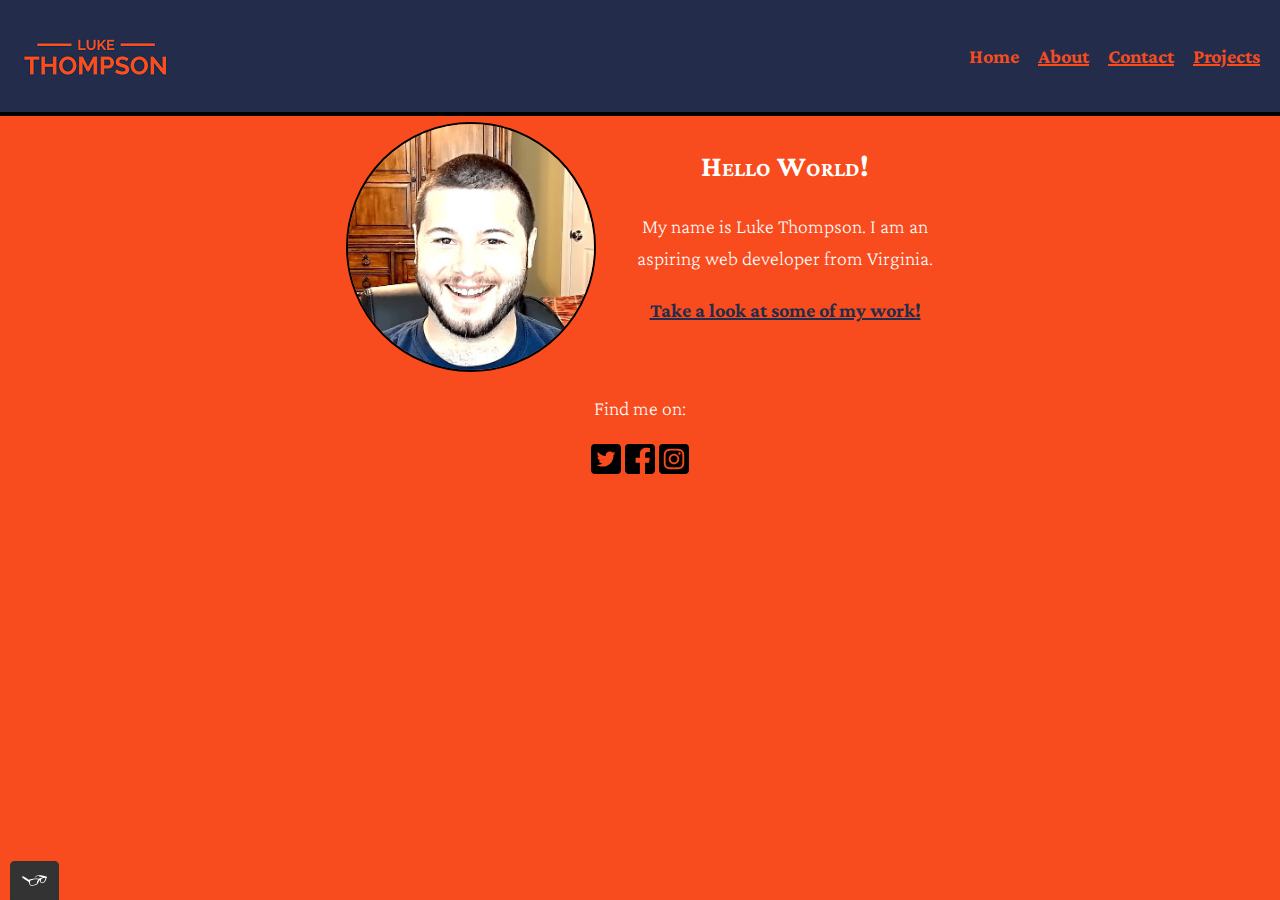
==== index.html @ c0be9ba8 "HTML Language Attribute" ====
<!DOCTYPE html>
<html lang="en">
<head>
  <meta charset="utf-8">
  <title>LHT Homepage</title>
  <link rel="shortcut icon" type="image/x-icon" href="[data-uri]">
  <link rel="stylesheet" type="text/css" href="css/normalize.css">
  <link rel="preconnect" href="https://fonts.googleapis.com">
  <link rel="preconnect" href="https://fonts.gstatic.com" crossorigin>
  <link href="https://fonts.googleapis.com/css2?family=Crimson+Pro:wght@200;700&display=swap" rel="stylesheet">
  <!-- Comment out next line to avoid using style.production.css -->
  <link rel="stylesheet" type="text/css" href="css/style.production.css">
  <!-- Remove Comment to use styles.css (non-prd)
  <link rel="stylesheet" type="text/css" href="css/styles.css">
-->
  <meta name="viewport" content="width=device-width, initial-scale=1">
</head>

<body>
  <!-- Test comment for Git testing -->
  <header class="page-header">
    <!-- Need improved and professional-looking logo. Work in progress currently. -->
    <img src="img/luke-thompson-logo.png" alt="Personal logo of Luke Thompson, a text logo that consists of my name" class= "page-header__item" id="header__logo">
    <nav class= "page-header__item">
      <ul role="menubar" class="navigation-list">
        <li role="presentation">
          <a href="index.html" role="menuitem" class="navigation-list__item navigation-list__item--active">Home</a>
        </li>
        <li role="presentation">
          <a href="about.html" role="menuitem" class="navigation-list__item">About</a>
        </li>
        <li role="presentation">
          <a href="contact.html" role="menuitem" class="navigation-list__item">Contact</a>
        </li>
        <li role="presentation">
          <a href="work.html" role="menuitem" class="navigation-list__item">Projects</a>
        </li>
      </ul>
    </nav>
  </header>
  <main class="profile">
    <!-- Placeholder image for my professional headshot -->
    <img src="img/luke-thompson-portrait.jpg" alt="Portrait of Luke Thompson" class="profile__portrait">
    <h1>Hello World!</h1>
    <p>My name is Luke Thompson. I am an aspiring <span>web</span> developer
      from Virginia.</p>
      <!-- Link to "My Work" page below once created. -->
      <a href="work.html">Take a look at some of my work!</a>
      <br>
      <!-- Comment removes non-essential content completed as practice
      <br><a href="#">Default Link</a>
      <br><button type="button">Default Button</button>
      <br><button class="button__secondary">Secondary Button</button>
    -->
  </main>
  <footer class="page-footer">
    <p>Find me on:</p>
    <div class="social-media">
      <span class=social-media__twitter>
        <!-- Twitter Logo SVG, should this be given an ARIA role? -->
        <a href="https://twitter.com/ThompsTwin" target=_blank class="twitter-logo"><img src="img/twitter-logo.svg" alt="Twitter's logo" class="twitter-logo"></a>
      </span>
      <span class=social-media__facebook>
        <!-- Facebook Logo SVG, should this be given an ARIA role? -->
        <a href="https://www.facebook.com/luke.thompson.395017/" target=_blank class="facebook-logo"><img src="img/facebook-logo.svg" alt="Facebook's logo" class="facebook-logo"></a>
      </span>
      <span class=social-media__instagram>
        <!-- Instagram Logo SVG, should this be given an ARIA role? -->
        <a href="https://www.instagram.com/thompsontwin1/" target=_blank class="instagram-logo"><img src="img/instagram-logo.svg" alt="Instagram's logo" class="instagram-logo"></a>
      </span>
    </div>
    <!--
    <span class="social-media-color">
      <img src="img/twitter-logo-color.svg" class="twitter-logo-color">
      <img src="img/twitter-logo-color.svg" class="twitter-logo-color">
      <img src="img/twitter-logo-color.svg" class="twitter-logo-color">
    </span>
    -->
  </footer>
  <script src="js/tota11y.min.js"></script>
</body>
</html>
---- css/style.production.css ----
/*
* Prefixed by https://autoprefixer.github.io
* PostCSS: v8.3.6,
* Autoprefixer: v10.3.1
* Browsers: last 4 version
*/

/*
Example comment.
Dark Grey: #2b2b2b
Purple: #357b70

UVA Orange: #F84C1E
UVA Blue: #232D4B
*/

* {
  -webkit-box-sizing: border-box;
          box-sizing: border-box;
}

body {
  font-family: 'Crimson Pro', sans-serif;
  font-weight: 200;

  /* Set font size to 16 px */
  font-size: 20px;

  /* Set height of lines to 1.6 */
  line-height: 1.6;
  background-color: #f84c1e;
  color: #fff;
}

.page-header {
  /*
  NOTE This code would make it stick with the user as they scroll.
  I like that idea, but it's not what the task wants right now.
  I also wouldn't know how to make the menubar look right this way.

  display: block;
  position: fixed;
  top: 0px;
  left: 0px;
  right: 0px;
  */
  display: -webkit-box;
  display: -ms-flexbox;
  display: flex;
  width: 100%;
  padding: 20px;
  -webkit-box-pack: justify;
      -ms-flex-pack: justify;
          justify-content: space-between;

  /* Aesthetic-only additions */
  background-color: #232d4b;
  border-bottom: 4px solid black;
}

/*
.page-header__item {
  flex: 0 1 200px;
}
*/

.page-header__item:last-child {
  /* flex-grow: 1; */
  text-align: right;
}

#header__logo {
  display: -webkit-box;
  display: -ms-flexbox;
  display: flex;
  -ms-flex-item-align: center;
      -ms-grid-row-align: center;
      align-self: center;
  max-width: 150px;
  width: 33%;
  height: auto;
}

.navigation_list {
  list-style-type: none;
}

.navigation-list li {
  display: inline-block;
  margin-left: 15px;
}

main {
  max-width: 600px;
  margin: 0 auto;
}

/* Currently redundant, but I want to play around with this seperately */
main.profile {
  max-width: 600px;
  margin: 0 auto;
  text-align: center;
}

main {
  text-align: center;
  padding: 6px;
}

form {
  text-align: left;
  padding: 6px;
}

.skills-table {
  display: inline-block;
  -webkit-box-pack: center;
      -ms-flex-pack: center;
          justify-content: center;
}

/* Attempting to get Responsive SVG with Animations,
may need to go for static SVG to be responsive */
.svg-container {
  display: inline-block;
  position: relative;
  width: 100%;
  max-width: 700px;
  max-height: 505px;
  padding-bottom: 72.15%;
  vertical-align: middle;
  overflow: hidden;
}

.svg-content {
  display: inline-block;
  position: absolute;
  top: 0;
  left: 0;
  background-color: white;
  border-top: 2px solid black;
  border-bottom: 2px solid black;
}

@-webkit-keyframes color-change {
  0% {
    fill: #edc655;
  }

  50% {
    fill: #fcffad;
  }

  100% {
    fill: #f76414;
  }
}

@keyframes color-change {
  0% {
    fill: #edc655;
  }

  50% {
    fill: #fcffad;
  }

  100% {
    fill: #f76414;
  }
}

.sun {
  -webkit-animation: 4s color-change infinite alternate linear;
          animation: 4s color-change infinite alternate linear;
}

@-webkit-keyframes cloud-move {
  from {
    -webkit-transform: translate(0, 50px);
            transform: translate(0, 50px);
  }

  to {
    -webkit-transform: translate(200px, 50px);
            transform: translate(200px, 50px);
  }
}

@keyframes cloud-move {
  from {
    -webkit-transform: translate(0, 50px);
            transform: translate(0, 50px);
  }

  to {
    -webkit-transform: translate(200px, 50px);
            transform: translate(200px, 50px);
  }
}

.cloud-front {
  -webkit-animation: 30s cloud-move infinite alternate linear;
          animation: 30s cloud-move infinite alternate linear;
}

@-webkit-keyframes cloud-move-reverse {
  from {
    -webkit-transform: translate(446px, 48px);
            transform: translate(446px, 48px);
  }

  to {
    -webkit-transform: translate(100px, 48px);
            transform: translate(100px, 48px);
  }
}

@keyframes cloud-move-reverse {
  from {
    -webkit-transform: translate(446px, 48px);
            transform: translate(446px, 48px);
  }

  to {
    -webkit-transform: translate(100px, 48px);
            transform: translate(100px, 48px);
  }
}

.cloud-back {
  -webkit-animation: 34s cloud-move-reverse infinite alternate linear;
          animation: 34s cloud-move-reverse infinite alternate linear;
}

img.profile__portrait {
  float: left;
  width: 250px;
  height: auto;
  margin-right: 40px;
  border-radius: 50%;
  border: 2px solid black;
}

footer.page-footer {
  clear: both;
  display: -webkit-box;
  display: -ms-flexbox;
  display: flex;
  -webkit-box-orient: vertical;
  -webkit-box-direction: normal;
      -ms-flex-direction: column;
          flex-direction: column;
  text-align: center;
}

h1 {
  font-size: 30px;
  font-weight: 700;
  font-variant: small-caps;
  text-align: center;
}

/*
Link handlings below
NOTE that to function the order MUST be:
visited
hover
active
*/
a {
  font-weight: 700;
  color: #232d4b;
}

a:visited {
  /* Applies to links that have been previously visited */
  color: #232d4b;
}

a:hover,
a:focus {
  /*
  Prevents underlining when hovering on a link.
  Focus applies to when a link is selected via the keyboard instead of mouse.
  */
  text-decoration: none;
}

a:active {
  /* Applies to links being currently activated */
  color: #489c79;
}

a.navigation-list__item--active {
  text-decoration: none;
  color: #f84c1e;
}

/*
For some reason an a is required before this class in order to make this
function on the site. I don't understand why the a is necessary if class
statments are more specific and this is after my link formatting.

Answer: The 'a:visisted' section above was being considered as more specific.
*/
a.navigation-list__item {
  color: #f84c1e;
}

a.navigation-list__item:active {
  /* Applies to links being currently activated */
  color: #489c79;
}

.paragraph__link {
  font-weight: 700;
}

/* Table stylings handled here */
table,
th,
td {
  border: 1px solid white;
  border-collapse: collapse;
}

th {
  text-align: center;
}

th,
td {
  padding: 5px;
}

/* Button handlings below */
button {
  /* overwrites browser defaults and resets the border */
  border: none;
  display: inline-block;

  /* takes the font from the outer container */
  font-family: inherit;

  /*
  styles the background color, font color, and text decoration (underline, etc.)
  of the button
  */
  background-color: #357b70;
  color: white;
  text-decoration: none;

  /* adds spacing to the button (this will be discussed more in-depth later) */
  padding: 10px;
  border-radius: 3px;

  /*
  gives the button a bottom border with a width of 2px, a type of solid,
  and a color in RGBA format
  */
  border-bottom: 2px solid rgba(0, 0, 0, 0.3);

  /* Transitions should alwaus be applied to the base state of an element.
  Variants will look to the base state and find the transition */
  -webkit-transition: 0.9s opacity;
  -o-transition: 0.9s opacity;
  transition: 0.9s opacity;
}
.button {
  /* overwrites browser defaults and resets the border */
  border: none;
  display: inline-block;

  /* takes the font from the outer container */
  font-family: inherit;

  /*
  styles the background color, font color, and text decoration (underline, etc.)
  of the button
  */
  background-color: #357b70;
  color: white;
  text-decoration: none;

  /* adds spacing to the button (this will be discussed more in-depth later) */
  padding: 10px;
  border-radius: 3px;

  /*
  gives the button a bottom border with a width of 2px, a type of solid,
  and a color in RGBA format
  */
  border-bottom: 2px solid rgba(0, 0, 0, 0.3);

  /* Transitions should alwaus be applied to the base state of an element.
  Variants will look to the base state and find the transition */
  -webkit-transition: 0.9s opacity;
  -o-transition: 0.9s opacity;
  transition: 0.9s opacity;
}

.form-required {
  font-weight: 700;
  text-align: left;
}

#contact-email,
#contact-tel,
#contact-message {
  display: inline-block;
}

#submit {
  display: inline-block;
  -ms-flex-line-pack: center;
      align-content: center;
  -webkit-transition: 0.9s opacity;
  -o-transition: 0.9s opacity;
  transition: 0.9s opacity;
}

#submit:hover,
#submit:focus {
  cursor: pointer;
  opacity: 0.8;
}

/*
button:hover,
button:focus,
.button:hover,
.button:focus {
  Change mouse to a hand on hover
  cursor: pointer;

  reduce opacity of button to 80% on hover
  opacity: 0.8;
}

button.button__secondary {
  background-color: var(--button-secondary-background-color);
  color: var(--button-secondary-background-text-color);
} */

/* start grid fallback */
.grid__item {
  display: inline-block;
  width: 33%;
  background-color: #232d4b;
  border: 2px solid black;
}

/* end grid fallback */

@supports (display:grid) {
  .grid {
    display: -ms-grid;
    display: grid;
    -ms-grid-columns: 1fr 20px 1fr 20px 1fr;
    grid-template-columns: 1fr 1fr 1fr;

    /*
    The following line is not necessary as the number of rows will grow
    automatically as content is added.

    grid-template-rows: 300px 300px;
    */
    grid-gap: 20px;
    margin: 20px;
  }

  .grid__item {
    width: auto;
    min-height: auto;
    margin: 20px;
    text-align: center;
    color: #fff;
    border: 2px solid black;
    padding: 10px;
  }

  a.grid__item-link {
    color: #f84c1e;
  }
}

/*
Make links to social media light up on hover

Hoping to eventually make it so that the black and white SVGs I have now are
replaced with full color versions upon hover.

Cool way to try making the link fancier!
background: url("https://abs.twimg.com/favicons/twitter.ico");
*/

img.twitter-logo:hover,
img.twitter-logo:focus {
  /* position: relative; */
  opacity: 0.8;
}

/*
span.social-media-color {
  display: inline;
  position: relative;
  top: -39px;
}
 */
img.facebook-logo:hover,
img.facebook-logo:focus {
  opacity: 0.8;
}

img.instagram-logo:hover,
img.instagram-logo:focus {
  opacity: 0.8;
}

/*
Reformatting code for devices with widths less than 750px or less than 500px.
Smaller header font, grid turned single column (750px at two columns).
Grid space between objects also lowered.
*/
@media all and (max-width: 500px) {
  .grid {
    -ms-grid-columns: 1fr;
    grid-template-columns: 1fr;
  }

  ul {
    display: -webkit-box;
    display: -ms-flexbox;
    display: flex;
    -webkit-box-orient: vertical;
    -webkit-box-direction: normal;
        -ms-flex-flow: column nowrap;
            flex-flow: column nowrap;
    -webkit-box-flex: 1;
        -ms-flex: 1 1 200px;
            flex: 1 1 200px;
    -webkit-box-pack: safe right;
        -ms-flex-pack: safe right;
            justify-content: safe right;
  }

  img.profile__portrait {
    float: none;
    margin: 5px;
  }
}

@media all and (min-width: 500px) and (max-width: 750px) {
  .grid {
    -ms-grid-columns: 1fr 20px 1fr;
    grid-template-columns: 1fr 1fr;
  }

  ul {
    display: -webkit-box;
    display: -ms-flexbox;
    display: flex;
    -webkit-box-orient: vertical;
    -webkit-box-direction: normal;
        -ms-flex-flow: column nowrap;
            flex-flow: column nowrap;
    -webkit-box-flex: 1;
        -ms-flex: 1 1 200px;
            flex: 1 1 200px;
    -webkit-box-pack: safe right;
        -ms-flex-pack: safe right;
            justify-content: safe right;
  }

  img.profile__portrait {
    float: none;
    margin: 5px;
  }
}

@media all and (max-width: 750px) {
  .grid {
    grid-gap: 10px;
  }

  .grid__item:last-child {
    grid-column: auto / auto;
    grid-row: auto / auto;
  }

  h1 {
    font-size: 22px;
  }

  body {
    font-size: 16px;
  }
}
---- css/styles.css ----
/*
Example comment.
Dark Grey: #2b2b2b
Purple: #357b70

UVA Orange: #F84C1E
UVA Blue: #232D4B
*/

:root {
  --primary-color: #f84c1e;
  --secondary-color: #232d4b;
  --white: #fff;
  --font-normal: 200;
  --font-bold: 700;
  --main-width: 600px;
  --link-active: #489c79;
  --sun-color-one: #edc655;
  --sun-color-two: #fcffad;
  --sun-color-three: #f76414;
  --button-primary-background-color: #357b70;
  --button-secondary-background-color: #e0b354;
  --button-secondary-text-color: #2b2b2b;
}

* {
  box-sizing: border-box;
}

body {
  font-family: 'Crimson Pro', sans-serif;
  font-weight: var(--font-normal);

  /* Set font size to 16 px */
  font-size: 20px;

  /* Set height of lines to 1.6 */
  line-height: 1.6;
  background-color: var(--primary-color);
  color: var(--white);
}

.page-header {
  /*
  NOTE This code would make it stick with the user as they scroll.
  I like that idea, but it's not what the task wants right now.
  I also wouldn't know how to make the menubar look right this way.

  display: block;
  position: fixed;
  top: 0px;
  left: 0px;
  right: 0px;
  */
  display: flex;
  width: 100%;
  padding: 20px;
  justify-content: space-between;

  /* Aesthetic-only additions */
  background-color: var(--secondary-color);
  border-bottom: 4px solid black;
}

/*
.page-header__item {
  flex: 0 1 200px;
}
*/

.page-header__item:last-child {
  /* flex-grow: 1; */
  text-align: right;
}

#header__logo {
  display: flex;
  align-self: center;
  max-width: 150px;
  width: 33%;
  height: auto;
}

.navigation_list {
  list-style-type: none;
}

.navigation-list li {
  display: inline-block;
  margin-left: 15px;
}

main {
  max-width: var(--main-width);
  margin: 0 auto;
}

/* Currently redundant, but I want to play around with this seperately */
main.profile {
  max-width: var(--main-width);
  margin: 0 auto;
  text-align: center;
}

main {
  text-align: center;
  padding: 6px;
}

form {
  text-align: left;
  padding: 6px;
}

.skills-table {
  display: inline-block;
  justify-content: center;
}

/* Attempting to get Responsive SVG with Animations,
may need to go for static SVG to be responsive */
.svg-container {
  display: inline-block;
  position: relative;
  width: 100%;
  max-width: 700px;
  max-height: 505px;
  padding-bottom: 72.15%;
  vertical-align: middle;
  overflow: hidden;
}

.svg-content {
  display: inline-block;
  position: absolute;
  top: 0;
  left: 0;
  background-color: white;
  border-top: 2px solid black;
  border-bottom: 2px solid black;
}

@keyframes color-change {
  0% {
    fill: var(--sun-color-one);
  }

  50% {
    fill: var(--sun-color-two);
  }

  100% {
    fill: var(--sun-color-three);
  }
}

.sun {
  animation: 4s color-change infinite alternate linear;
}

@keyframes cloud-move {
  from {
    transform: translate(0, 50px);
  }

  to {
    transform: translate(200px, 50px);
  }
}

.cloud-front {
  animation: 30s cloud-move infinite alternate linear;
}

@keyframes cloud-move-reverse {
  from {
    transform: translate(446px, 48px);
  }

  to {
    transform: translate(100px, 48px);
  }
}

.cloud-back {
  animation: 34s cloud-move-reverse infinite alternate linear;
}

img.profile__portrait {
  float: left;
  width: 250px;
  height: auto;
  margin-right: 40px;
  border-radius: 50%;
  border: 2px solid black;
}

footer.page-footer {
  clear: both;
  display: flex;
  flex-direction: column;
  text-align: center;
}

h1 {
  font-size: 30px;
  font-weight: var(--font-bold);
  font-variant: small-caps;
  text-align: center;
}

/*
Link handlings below
NOTE that to function the order MUST be:
visited
hover
active
*/
a {
  font-weight: var(--font-bold);
  color: var(--secondary-color);
}

a:visited {
  /* Applies to links that have been previously visited */
  color: var(--secondary-color);
}

a:hover,
a:focus {
  /*
  Prevents underlining when hovering on a link.
  Focus applies to when a link is selected via the keyboard instead of mouse.
  */
  text-decoration: none;
}

a:active {
  /* Applies to links being currently activated */
  color: var(--link-active);
}

a.navigation-list__item--active {
  text-decoration: none;
  color: var(--primary-color);
}

/*
For some reason an a is required before this class in order to make this
function on the site. I don't understand why the a is necessary if class
statments are more specific and this is after my link formatting.

Answer: The 'a:visisted' section above was being considered as more specific.
*/
a.navigation-list__item {
  color: var(--primary-color);
}

a.navigation-list__item:active {
  /* Applies to links being currently activated */
  color: var(--link-active);
}

.paragraph__link {
  font-weight: var(--font-bold);
}

/* Table stylings handled here */
table,
th,
td {
  border: 1px solid white;
  border-collapse: collapse;
}

th {
  text-align: center;
}

th,
td {
  padding: 5px;
}

/* Button handlings below */
button,
.button {
  /* overwrites browser defaults and resets the border */
  border: none;
  display: inline-block;

  /* takes the font from the outer container */
  font-family: inherit;

  /*
  styles the background color, font color, and text decoration (underline, etc.)
  of the button
  */
  background-color: var(--button-primary-background-color);
  color: white;
  text-decoration: none;

  /* adds spacing to the button (this will be discussed more in-depth later) */
  padding: 10px;
  border-radius: 3px;

  /*
  gives the button a bottom border with a width of 2px, a type of solid,
  and a color in RGBA format
  */
  border-bottom: 2px solid rgba(0, 0, 0, 0.3);

  /* Transitions should alwaus be applied to the base state of an element.
  Variants will look to the base state and find the transition */
  transition: 0.9s opacity;
}

.form-required {
  font-weight: var(--font-bold);
  text-align: left;
}

#contact-email,
#contact-tel,
#contact-message {
  display: inline-block;
}

#submit {
  display: inline-block;
  align-content: center;
  transition: 0.9s opacity;
}

#submit:hover,
#submit:focus {
  cursor: pointer;
  opacity: 0.8;
}

/*
button:hover,
button:focus,
.button:hover,
.button:focus {
  Change mouse to a hand on hover
  cursor: pointer;

  reduce opacity of button to 80% on hover
  opacity: 0.8;
}

button.button__secondary {
  background-color: var(--button-secondary-background-color);
  color: var(--button-secondary-background-text-color);
} */

/* start grid fallback */
.grid__item {
  display: inline-block;
  width: 33%;
  background-color: #232d4b;
  border: 2px solid black;
}

/* end grid fallback */

@supports (display:grid) {
  .grid {
    display: grid;
    grid-template-columns: 1fr 1fr 1fr;

    /*
    The following line is not necessary as the number of rows will grow
    automatically as content is added.

    grid-template-rows: 300px 300px;
    */
    grid-gap: 20px;
    margin: 20px;
  }

  .grid__item {
    width: auto;
    min-height: auto;
    margin: 20px;
    text-align: center;
    color: var(--white);
    border: 2px solid black;
    padding: 10px;
  }

  a.grid__item-link {
    color: var(--primary-color);
  }
}

/*
Make links to social media light up on hover

Hoping to eventually make it so that the black and white SVGs I have now are
replaced with full color versions upon hover.

Cool way to try making the link fancier!
background: url("https://abs.twimg.com/favicons/twitter.ico");
*/

img.twitter-logo:hover,
img.twitter-logo:focus {
  /* position: relative; */
  opacity: 0.8;
}

/*
span.social-media-color {
  display: inline;
  position: relative;
  top: -39px;
}
 */
img.facebook-logo:hover,
img.facebook-logo:focus {
  opacity: 0.8;
}

img.instagram-logo:hover,
img.instagram-logo:focus {
  opacity: 0.8;
}

/*
Reformatting code for devices with widths less than 750px or less than 500px.
Smaller header font, grid turned single column (750px at two columns).
Grid space between objects also lowered.
*/
@media all and (max-width: 500px) {
  .grid {
    grid-template-columns: 1fr;
  }

  ul {
    display: flex;
    flex-flow: column nowrap;
    flex: 1 1 200px;
    justify-content: safe right;
  }

  img.profile__portrait {
    float: none;
    margin: 5px;
  }
}

@media all and (min-width: 500px) and (max-width: 750px) {
  .grid {
    grid-template-columns: 1fr 1fr;
  }

  ul {
    display: flex;
    flex-flow: column nowrap;
    flex: 1 1 200px;
    justify-content: safe right;
  }

  img.profile__portrait {
    float: none;
    margin: 5px;
  }
}

@media all and (max-width: 750px) {
  .grid {
    grid-gap: 10px;
  }

  .grid__item:last-child {
    grid-column: auto / auto;
    grid-row: auto / auto;
  }

  h1 {
    font-size: 22px;
  }

  body {
    font-size: 16px;
  }
}
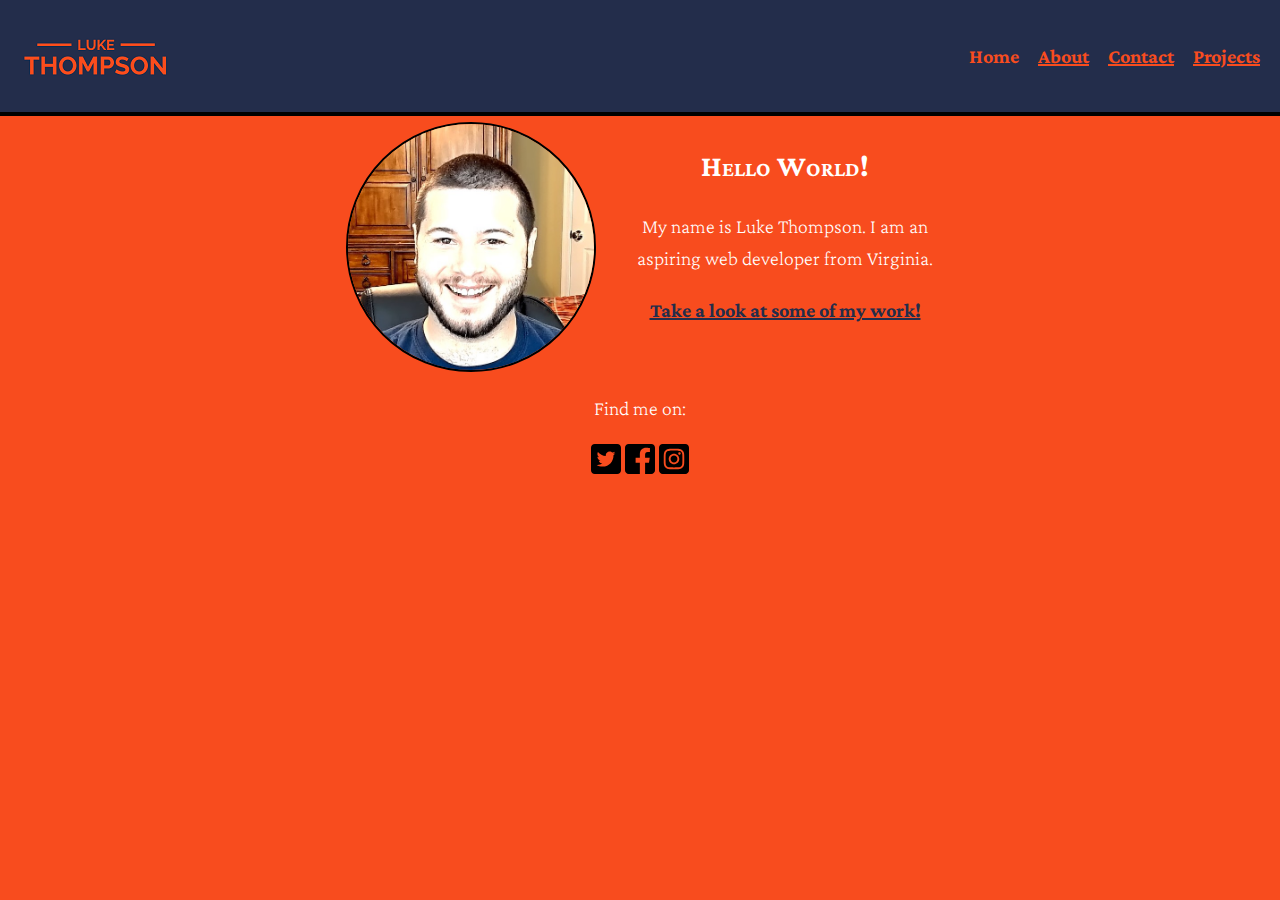
==== commit 5838785e: "Removed Tota11y ARIA Checker" ====
--- a/index.html
+++ b/index.html
@@ -77,6 +77,8 @@
     </span>
     -->
   </footer>
+  <!--
   <script src="js/tota11y.min.js"></script>
+  -->
 </body>
 </html>
--- a/css/style.production.css
+++ b/css/style.production.css
@@ -121,6 +121,16 @@
 
 /* Attempting to get Responsive SVG with Animations,
 may need to go for static SVG to be responsive */
+
+.svg-container {
+  display: block;
+  max-width: 700px;
+  margin: auto;
+  background-color: white;
+  border: 2px solid black;
+}
+
+/*
 .svg-container {
   display: inline-block;
   position: relative;
@@ -141,7 +151,7 @@
   border-top: 2px solid black;
   border-bottom: 2px solid black;
 }
-
+*/
 @-webkit-keyframes color-change {
   0% {
     fill: #edc655;
@@ -155,7 +165,6 @@
     fill: #f76414;
   }
 }
-
 @keyframes color-change {
   0% {
     fill: #edc655;
--- a/css/styles.css
+++ b/css/styles.css
@@ -119,6 +119,16 @@
 
 /* Attempting to get Responsive SVG with Animations,
 may need to go for static SVG to be responsive */
+
+.svg-container {
+  display: block;
+  max-width: 700px;
+  margin: auto;
+  background-color: white;
+  border: 2px solid black;
+}
+
+/*
 .svg-container {
   display: inline-block;
   position: relative;
@@ -139,7 +149,7 @@
   border-top: 2px solid black;
   border-bottom: 2px solid black;
 }
-
+*/
 @keyframes color-change {
   0% {
     fill: var(--sun-color-one);
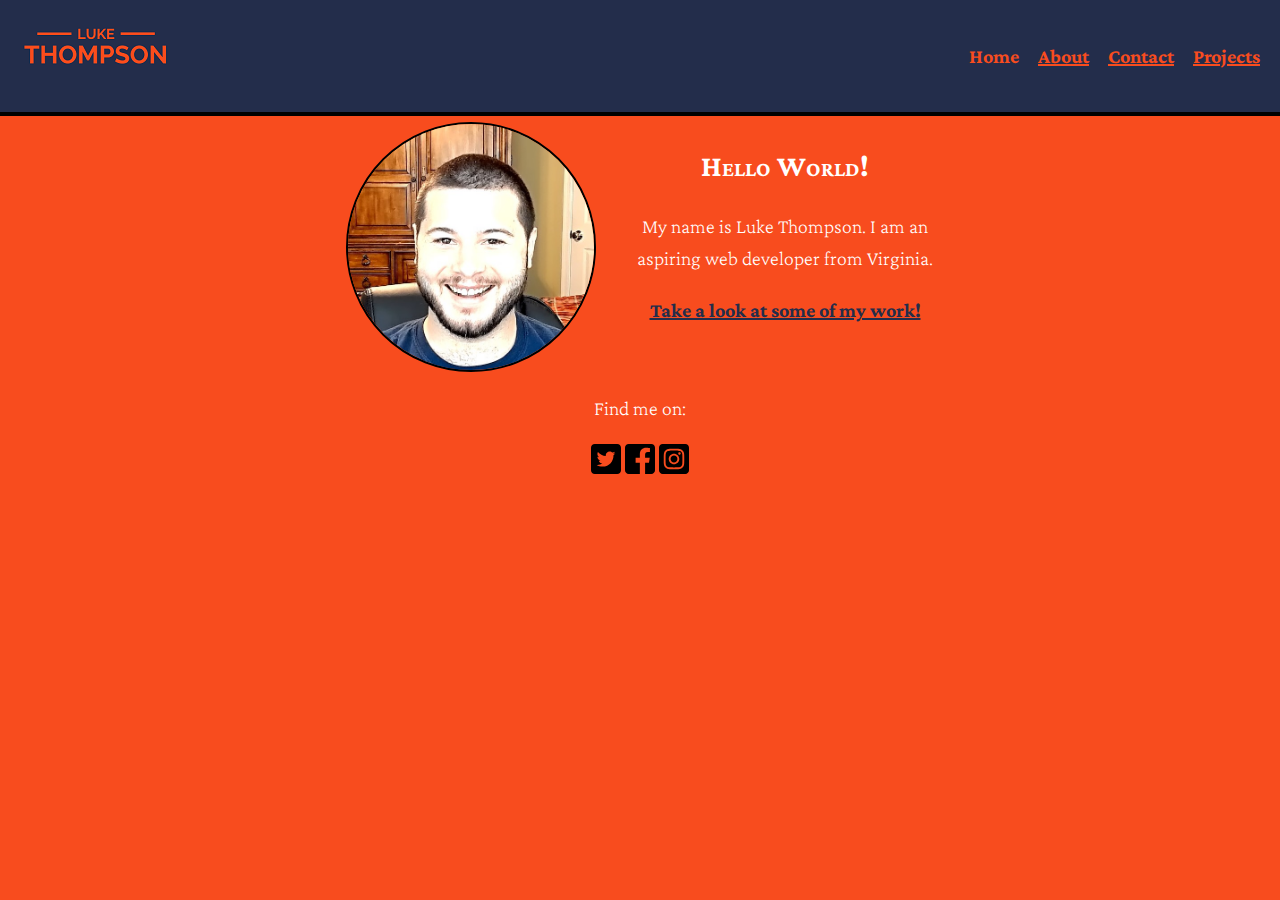
==== commit 88b985e4: "Logo to Homepage Link" ====
--- a/index.html
+++ b/index.html
@@ -20,7 +20,7 @@
   <!-- Test comment for Git testing -->
   <header class="page-header">
     <!-- Need improved and professional-looking logo. Work in progress currently. -->
-    <img src="img/luke-thompson-logo.png" alt="Personal logo of Luke Thompson, a text logo that consists of my name" class= "page-header__item" id="header__logo">
+    <a href="index.html"><img src="img/luke-thompson-logo.png" alt="Personal logo of Luke Thompson, a text logo that consists of my name" class= "page-header__item" id="header__logo"></a>
     <nav class= "page-header__item">
       <ul role="menubar" class="navigation-list">
         <li role="presentation">
--- a/css/style.production.css
+++ b/css/style.production.css
@@ -77,7 +77,6 @@
       -ms-grid-row-align: center;
       align-self: center;
   max-width: 150px;
-  width: 33%;
   height: auto;
 }
 
@@ -533,6 +532,10 @@
 Grid space between objects also lowered.
 */
 @media all and (max-width: 500px) {
+  #header__logo {
+    max-width: 33%;
+  }
+
   .grid {
     -ms-grid-columns: 1fr;
     grid-template-columns: 1fr;
@@ -561,6 +564,10 @@
 }
 
 @media all and (min-width: 500px) and (max-width: 750px) {
+  #header__logo {
+    max-width: 33%;
+  }
+
   .grid {
     -ms-grid-columns: 1fr 20px 1fr;
     grid-template-columns: 1fr 1fr;
@@ -589,6 +596,10 @@
 }
 
 @media all and (max-width: 750px) {
+  #header__logo {
+    max-width: 33%;
+  }
+
   .grid {
     grid-gap: 10px;
   }
--- a/css/styles.css
+++ b/css/styles.css
@@ -77,7 +77,6 @@
   display: flex;
   align-self: center;
   max-width: 150px;
-  width: 33%;
   height: auto;
 }
 
@@ -444,6 +443,10 @@
 Grid space between objects also lowered.
 */
 @media all and (max-width: 500px) {
+  #header__logo {
+    max-width: 33%;
+  }
+
   .grid {
     grid-template-columns: 1fr;
   }
@@ -462,6 +465,10 @@
 }
 
 @media all and (min-width: 500px) and (max-width: 750px) {
+  #header__logo {
+    max-width: 33%;
+  }
+
   .grid {
     grid-template-columns: 1fr 1fr;
   }
@@ -480,6 +487,10 @@
 }
 
 @media all and (max-width: 750px) {
+  #header__logo {
+    max-width: 33%;
+  }
+
   .grid {
     grid-gap: 10px;
   }
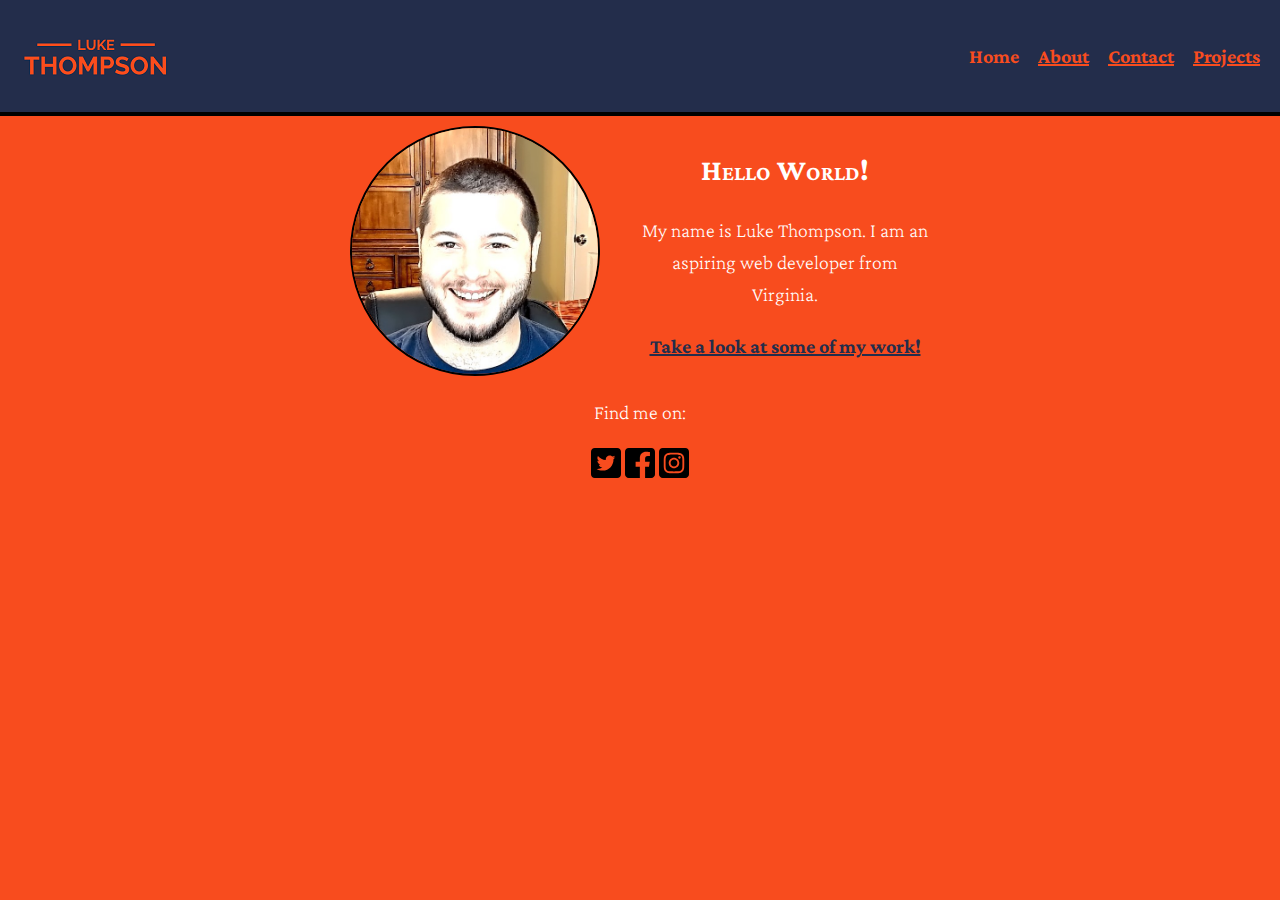
==== commit b9688e50: "Revert "Logo to Homepage Link"" ====
--- a/index.html
+++ b/index.html
@@ -20,7 +20,7 @@
   <!-- Test comment for Git testing -->
   <header class="page-header">
     <!-- Need improved and professional-looking logo. Work in progress currently. -->
-    <a href="index.html"><img src="img/luke-thompson-logo.png" alt="Personal logo of Luke Thompson, a text logo that consists of my name" class= "page-header__item" id="header__logo"></a>
+    <img src="img/luke-thompson-logo.png" alt="Personal logo of Luke Thompson, a text logo that consists of my name" class= "page-header__item" id="header__logo">
     <nav class= "page-header__item">
       <ul role="menubar" class="navigation-list">
         <li role="presentation">
--- a/css/style.production.css
+++ b/css/style.production.css
@@ -77,6 +77,7 @@
       -ms-grid-row-align: center;
       align-self: center;
   max-width: 150px;
+  width: 33%;
   height: auto;
 }
 
@@ -103,7 +104,7 @@
 
 main {
   text-align: center;
-  padding: 6px;
+  padding: 10px;
 }
 
 form {
@@ -532,10 +533,6 @@
 Grid space between objects also lowered.
 */
 @media all and (max-width: 500px) {
-  #header__logo {
-    max-width: 33%;
-  }
-
   .grid {
     -ms-grid-columns: 1fr;
     grid-template-columns: 1fr;
@@ -564,10 +561,6 @@
 }
 
 @media all and (min-width: 500px) and (max-width: 750px) {
-  #header__logo {
-    max-width: 33%;
-  }
-
   .grid {
     -ms-grid-columns: 1fr 20px 1fr;
     grid-template-columns: 1fr 1fr;
@@ -596,10 +589,6 @@
 }
 
 @media all and (max-width: 750px) {
-  #header__logo {
-    max-width: 33%;
-  }
-
   .grid {
     grid-gap: 10px;
   }
--- a/css/styles.css
+++ b/css/styles.css
@@ -77,6 +77,7 @@
   display: flex;
   align-self: center;
   max-width: 150px;
+  width: 33%;
   height: auto;
 }
 
@@ -103,7 +104,7 @@
 
 main {
   text-align: center;
-  padding: 6px;
+  padding: 10px;
 }
 
 form {
@@ -443,10 +444,6 @@
 Grid space between objects also lowered.
 */
 @media all and (max-width: 500px) {
-  #header__logo {
-    max-width: 33%;
-  }
-
   .grid {
     grid-template-columns: 1fr;
   }
@@ -465,10 +462,6 @@
 }
 
 @media all and (min-width: 500px) and (max-width: 750px) {
-  #header__logo {
-    max-width: 33%;
-  }
-
   .grid {
     grid-template-columns: 1fr 1fr;
   }
@@ -487,10 +480,6 @@
 }
 
 @media all and (max-width: 750px) {
-  #header__logo {
-    max-width: 33%;
-  }
-
   .grid {
     grid-gap: 10px;
   }
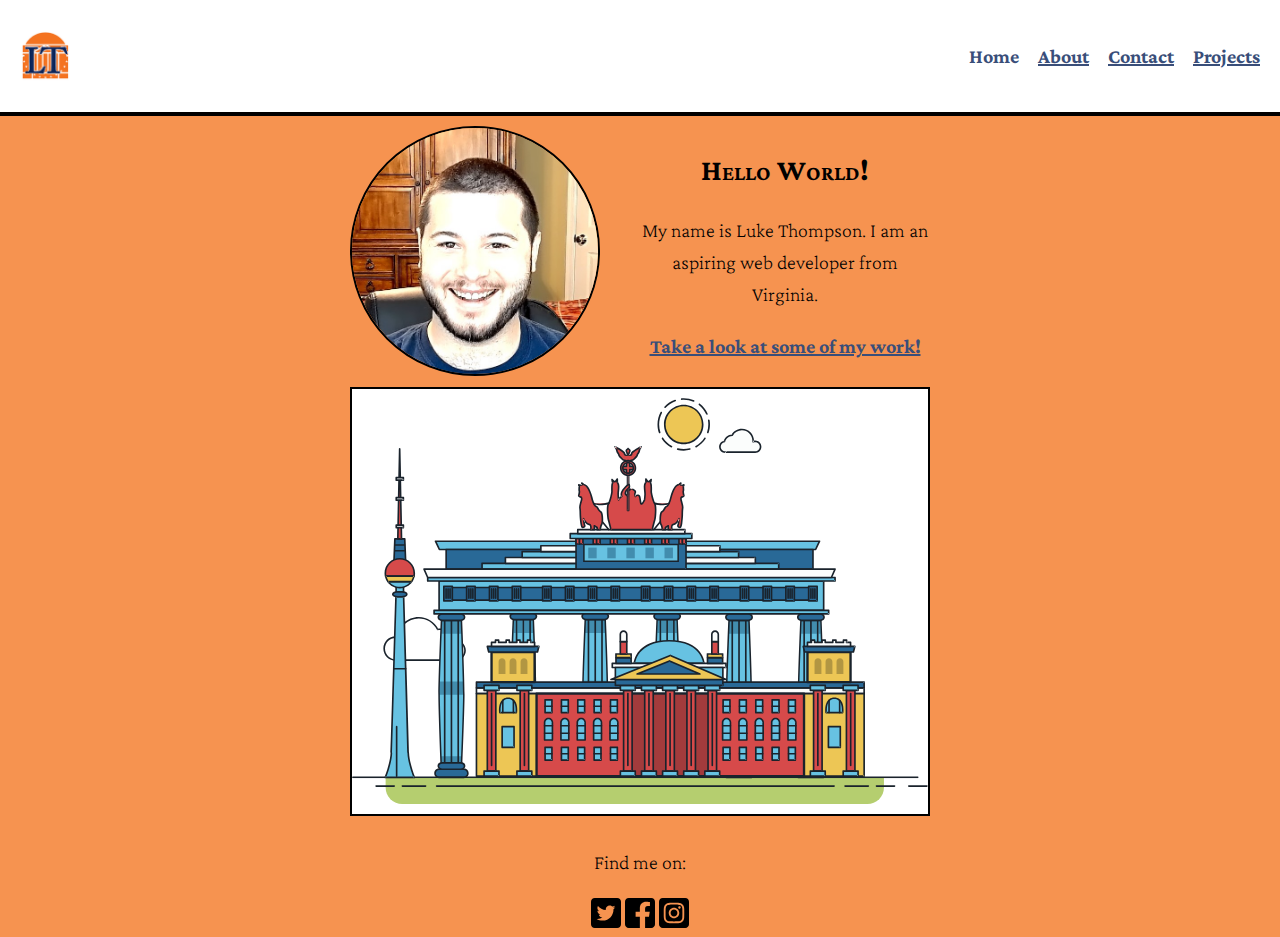
==== commit 445a00cc: "UI Redesign" ====
--- a/index.html
+++ b/index.html
@@ -1,18 +1,19 @@
 <!DOCTYPE html>
 <html lang="en">
+
 <head>
   <meta charset="utf-8">
   <title>LHT Homepage</title>
-  <link rel="shortcut icon" type="image/x-icon" href="[data-uri]">
+  <link rel="shortcut icon" type="image/x-icon" href="img/lht-favicon-16x16.png">
   <link rel="stylesheet" type="text/css" href="css/normalize.css">
   <link rel="preconnect" href="https://fonts.googleapis.com">
   <link rel="preconnect" href="https://fonts.gstatic.com" crossorigin>
   <link href="https://fonts.googleapis.com/css2?family=Crimson+Pro:wght@200;700&display=swap" rel="stylesheet">
   <!-- Comment out next line to avoid using style.production.css -->
   <link rel="stylesheet" type="text/css" href="css/style.production.css">
-  <!-- Remove Comment to use styles.css (non-prd)
-  <link rel="stylesheet" type="text/css" href="css/styles.css">
--->
+  <!-- Remove Comment to use styles.css (non-prd) -->
+  <!-- <link rel="stylesheet" type="text/css" href="css/styles.css"> -->
+
   <meta name="viewport" content="width=device-width, initial-scale=1">
 </head>
 
@@ -20,8 +21,9 @@
   <!-- Test comment for Git testing -->
   <header class="page-header">
     <!-- Need improved and professional-looking logo. Work in progress currently. -->
-    <img src="img/luke-thompson-logo.png" alt="Personal logo of Luke Thompson, a text logo that consists of my name" class= "page-header__item" id="header__logo">
-    <nav class= "page-header__item">
+    <img src="img/LT-UVA-Logo.png" alt="Personal logo of Luke Thompson, a text logo that consists of my name"
+      class="page-header__item" id="header__logo">
+    <nav class="page-header__item">
       <ul role="menubar" class="navigation-list">
         <li role="presentation">
           <a href="index.html" role="menuitem" class="navigation-list__item navigation-list__item--active">Home</a>
@@ -44,29 +46,999 @@
     <h1>Hello World!</h1>
     <p>My name is Luke Thompson. I am an aspiring <span>web</span> developer
       from Virginia.</p>
-      <!-- Link to "My Work" page below once created. -->
-      <a href="work.html">Take a look at some of my work!</a>
-      <br>
-      <!-- Comment removes non-essential content completed as practice
+    <!-- Link to "My Work" page below once created. -->
+    <a href="work.html">Take a look at some of my work!</a>
+    <br>
+    <!-- Comment removes non-essential content completed as practice
       <br><a href="#">Default Link</a>
       <br><button type="button">Default Button</button>
       <br><button class="button__secondary">Secondary Button</button>
     -->
+    <div class="svg-container">
+      <svg xmlns="http://www.w3.org/2000/svg" width=100% height="auto" viewBox="0 0 700 505"
+        xmlns:xlink="http://www.w3.org/1999/xlink" preserveAspectRatio="xMinYMin meet" class="svg-content">
+        <defs>
+          <polygon id="a" points=".06 231.917 .06 .929 688.717 .929 688.717 231.917" />
+        </defs>
+        <g fill="none" fill-rule="evenodd">
+          <g transform="translate(0 241)" class="cloud-front">
+            <path fill="#1A232C"
+              d="M87.602,29 L87.602,28 C87.326,28.001 87.103,28.024 86.927,28.033 L86.979,29.031 L87.947,28.78 C85.741,20.282 78.041,14.002 68.852,14 C67.858,14 66.904,14.096 65.98,14.231 L66.125,15.22 L67.019,14.772 C62.626,6.015 53.567,0.001 43.102,0 C29.041,0.002 17.524,10.848 16.443,24.632 L17.44,24.71 L17.606,23.724 C16.803,23.589 15.969,23.5 15.102,23.5 C6.817,23.501 0.102,30.215 0.102,38.5 C0.102,46.785 6.817,53.499 15.102,53.5 L87.602,53.5 C94.644,53.499 100.351,47.792 100.352,40.75 C100.351,33.708 94.644,28.001 87.602,28 L87.602,30 C90.573,30 93.254,31.202 95.203,33.149 C97.15,35.097 98.351,37.778 98.352,40.75 C98.351,43.722 97.15,46.403 95.203,48.351 C93.254,50.298 90.573,51.5 87.602,51.5 L15.102,51.5 C11.509,51.5 8.265,50.046 5.909,47.692 C3.555,45.337 2.102,42.093 2.102,38.5 C2.102,34.907 3.555,31.663 5.909,29.308 C8.265,26.954 11.509,25.5 15.102,25.5 C15.831,25.5 16.553,25.575 17.273,25.697 C17.551,25.743 17.832,25.672 18.055,25.499 C18.277,25.325 18.414,25.07 18.436,24.789 C19.436,12.04 30.094,1.998 43.102,2 C52.786,1.999 61.163,7.564 65.231,15.669 C65.425,16.055 65.842,16.272 66.27,16.21 C67.132,16.084 67.988,16 68.852,16 C77.108,15.998 84.027,21.647 86.011,29.283 C86.13,29.741 86.557,30.054 87.031,30.03 C87.27,30.017 87.457,29.999 87.602,30 L87.602,29"
+              transform="translate(38 36)" />
+          </g>
+          <path fill="#B5CE6F"
+            d="M646.484,484.382 C646.484,489.501 644.531,494.62 640.627,498.525 C636.722,502.43 631.603,504.382 626.484,504.382 L60.873,504.382 C55.754,504.382 50.636,502.43 46.731,498.525 C42.826,494.62 40.873,489.501 40.873,484.382 L40.873,471.917 L646.484,471.917 L646.484,484.382" />
+          <polyline fill="#67C2E2"
+            points="334.824 185.029 101.449 185.029 106.209 195.08 563.438 195.08 568.2 185.029 334.824 185.029" />
+          <path fill="#1A232C"
+            d="M334.824,185.029 L334.824,184.029 L101.449,184.029 C101.104,184.029 100.788,184.203 100.604,184.494 C100.42,184.785 100.398,185.146 100.545,185.457 L105.306,195.508 C105.471,195.856 105.824,196.079 106.209,196.079 L563.438,196.079 C563.824,196.079 564.177,195.856 564.342,195.508 L569.104,185.457 C569.251,185.146 569.229,184.785 569.045,184.494 C568.861,184.203 568.544,184.029 568.2,184.029 L334.824,184.029 L334.824,186.029 L566.62,186.029 L562.806,194.08 L106.842,194.08 L103.029,186.029 L334.824,186.029 L334.824,185.029" />
+          <polygon fill="#296997" points="114.416 218.974 560.222 218.974 560.222 195.08 114.416 195.08" />
+          <path fill="#1A232C"
+            d="M560.222,218.974 L560.222,217.974 L115.416,217.974 L115.416,196.079 L559.222,196.079 L559.222,218.974 L560.222,218.974 L560.222,217.974 L560.222,218.974 L561.222,218.974 L561.222,195.08 C561.222,194.816 561.115,194.559 560.929,194.372 C560.742,194.186 560.485,194.08 560.222,194.08 L114.416,194.08 C114.152,194.08 113.895,194.186 113.708,194.372 C113.522,194.559 113.416,194.816 113.416,195.08 L113.416,218.974 C113.416,219.237 113.522,219.495 113.708,219.681 C113.895,219.867 114.152,219.974 114.416,219.974 L560.222,219.974 C560.485,219.974 560.742,219.867 560.929,219.681 C561.115,219.495 561.222,219.237 561.222,218.974 L560.222,218.974" />
+          <polygon fill="#67C2E2" points="105.85 269.08 573.225 269.08 573.225 233.398 105.85 233.398" />
+          <path fill="#1A232C"
+            d="M573.225,233.398 L573.225,232.398 L105.85,232.398 C105.587,232.398 105.329,232.505 105.143,232.691 C104.957,232.877 104.85,233.134 104.85,233.398 L104.85,269.08 C104.85,269.344 104.957,269.601 105.143,269.788 C105.329,269.974 105.587,270.08 105.85,270.08 L573.225,270.08 C573.488,270.08 573.745,269.974 573.932,269.788 C574.118,269.601 574.225,269.344 574.225,269.08 L574.225,233.398 C574.225,233.134 574.118,232.877 573.932,232.691 C573.745,232.505 573.488,232.398 573.225,232.398 L573.225,233.398 L572.225,233.398 L572.225,268.08 L106.85,268.08 L106.85,234.398 L573.225,234.398 L573.225,233.398 L572.225,233.398 L573.225,233.398" />
+          <polygon fill="#296997" points="116.751 256.508 562.557 256.508 562.557 241.243 116.751 241.243" />
+          <path fill="#1A232C"
+            d="M562.557,256.508 L562.557,255.508 L117.75,255.508 L117.75,242.243 L561.557,242.243 L561.557,256.508 L562.557,256.508 L562.557,255.508 L562.557,256.508 L563.557,256.508 L563.557,241.243 C563.557,240.979 563.45,240.722 563.264,240.535 C563.078,240.349 562.82,240.243 562.557,240.243 L116.75,240.243 C116.487,240.243 116.23,240.349 116.043,240.535 C115.857,240.722 115.751,240.979 115.751,241.243 L115.751,256.508 C115.751,256.771 115.857,257.029 116.043,257.215 C116.23,257.401 116.487,257.508 116.751,257.508 L562.557,257.508 C562.82,257.508 563.077,257.401 563.264,257.215 C563.45,257.029 563.557,256.771 563.557,256.508 L562.557,256.508" />
+          <polygon fill="#67C2E2" points="158.07 218.974 518.563 218.974 518.563 211.858 158.07 211.858" />
+          <path fill="#1A232C"
+            d="M518.563,211.858 L518.563,210.858 L158.07,210.858 C157.807,210.858 157.549,210.964 157.363,211.151 C157.177,211.337 157.07,211.594 157.07,211.858 L157.07,218.974 C157.07,219.237 157.177,219.495 157.363,219.681 C157.549,219.867 157.807,219.974 158.07,219.974 L518.563,219.974 C518.826,219.974 519.083,219.867 519.27,219.681 C519.456,219.495 519.562,219.237 519.562,218.974 L519.562,211.858 C519.562,211.594 519.456,211.337 519.27,211.151 C519.083,210.964 518.826,210.858 518.563,210.858 L518.563,211.858 L517.563,211.858 L517.563,217.974 L159.07,217.974 L159.07,212.858 L518.563,212.858 L518.563,211.858 L517.563,211.858 L518.563,211.858" />
+          <polygon fill="#FBFDFC" points="186.438 211.858 490.194 211.858 490.194 204.741 186.438 204.741" />
+          <path fill="#1A232C"
+            d="M490.194,204.741 L490.194,203.741 L186.438,203.741 C186.175,203.741 185.917,203.848 185.731,204.034 C185.545,204.221 185.438,204.478 185.438,204.741 L185.438,211.858 C185.438,212.121 185.545,212.379 185.731,212.565 C185.917,212.751 186.175,212.858 186.438,212.858 L490.194,212.858 C490.458,212.858 490.715,212.751 490.902,212.565 C491.088,212.379 491.194,212.121 491.194,211.858 L491.194,204.741 C491.194,204.478 491.088,204.221 490.902,204.034 C490.715,203.848 490.458,203.741 490.194,203.741 L490.194,204.741 L489.194,204.741 L489.194,210.858 L187.438,210.858 L187.438,205.741 L490.194,205.741 L490.194,204.741 L489.194,204.741 L490.194,204.741" />
+          <polygon fill="#67C2E2" points="206.805 204.741 469.828 204.741 469.828 197.624 206.805 197.624" />
+          <path fill="#1A232C"
+            d="M469.828,197.624 L469.828,196.624 L206.805,196.624 C206.541,196.624 206.284,196.731 206.098,196.917 C205.911,197.103 205.805,197.361 205.805,197.624 L205.805,204.741 C205.805,205.005 205.911,205.262 206.098,205.449 C206.284,205.635 206.541,205.741 206.805,205.741 L469.828,205.741 C470.091,205.741 470.349,205.635 470.535,205.449 C470.722,205.262 470.828,205.005 470.828,204.741 L470.828,197.624 C470.828,197.361 470.722,197.103 470.535,196.917 C470.349,196.731 470.091,196.624 469.828,196.624 L469.828,197.624 L468.828,197.624 L468.828,203.741 L207.805,203.741 L207.805,198.624 L469.828,198.624 L469.828,197.624 L468.828,197.624 L469.828,197.624" />
+          <polygon fill="#FBFDFC" points="229.521 197.624 447.111 197.624 447.111 190.509 229.521 190.509" />
+          <path fill="#1A232C"
+            d="M447.111,190.509 L447.111,189.509 L229.521,189.509 C229.258,189.509 229,189.616 228.814,189.802 C228.628,189.988 228.521,190.246 228.521,190.509 L228.521,197.624 C228.521,197.888 228.628,198.145 228.814,198.332 C229,198.518 229.258,198.624 229.521,198.624 L447.111,198.624 C447.375,198.624 447.632,198.518 447.818,198.332 C448.005,198.145 448.111,197.888 448.111,197.624 L448.111,190.509 C448.111,190.246 448.005,189.988 447.818,189.802 C447.632,189.616 447.375,189.509 447.111,189.509 L447.111,190.509 L446.111,190.509 L446.111,196.624 L230.521,196.624 L230.521,191.509 L447.111,191.509 L447.111,190.509 L446.111,190.509 L447.111,190.509" />
+          <path fill="#67C2E2"
+            d="M135.607,355.447 C135.163,337.766 134.264,313.326 133.648,297.387 C133.274,287.721 133.004,281.18 133.004,281.18 L108.722,281.18 C108.722,281.18 108.452,287.721 108.079,297.387 C107.462,313.326 106.563,337.766 106.119,355.447 C105.953,362.059 105.85,367.732 105.85,371.653 L105.85,371.654 C105.85,386.117 107.243,424.332 108.089,446.189 C108.457,455.706 108.722,462.126 108.722,462.126 L133.004,462.126 C133.004,462.126 133.269,455.706 133.637,446.189 C134.482,424.332 135.876,386.117 135.876,371.654 L135.876,371.653 C135.876,367.732 135.773,362.059 135.607,355.447" />
+          <path fill="#428DAE"
+            d="M133.648 297.387L108.079 297.387C108.452 287.721 108.722 281.18 108.722 281.18L133.004 281.18C133.004 281.18 133.274 287.721 133.648 297.387M135.876 371.654L105.85 371.654 105.85 371.653C105.85 367.732 105.953 362.059 106.119 355.447L135.607 355.447C135.773 362.059 135.876 367.732 135.876 371.653L135.876 371.654M133.004 462.126L108.722 462.126C108.722 462.126 108.457 455.706 108.089 446.189L133.637 446.189C133.269 455.706 133.004 462.126 133.004 462.126" />
+          <path fill="#1A232C"
+            d="M109.612,461.199 L132.114,461.199 C132.447,453.007 134.949,390.886 134.949,371.653 C134.949,352.42 132.447,290.299 132.114,282.108 L109.612,282.108 C109.279,290.299 106.778,352.42 106.778,371.653 C106.778,390.886 109.279,453.007 109.612,461.199 Z M133.895,463.054 L107.832,463.054 L107.794,462.164 C107.766,461.466 104.922,392.193 104.922,371.653 C104.922,351.114 107.766,281.839 107.794,281.142 L107.832,280.252 L133.895,280.252 L133.931,281.142 C133.96,281.839 136.804,351.114 136.804,371.653 C136.804,392.193 133.96,461.466 133.931,462.164 L133.895,463.054 L133.895,463.054 Z" />
+          <path fill="#1A232C"
+            d="M111.638 281.18L111.638 462.126C111.638 462.679 112.086 463.126 112.638 463.126 113.19 463.126 113.638 462.679 113.638 462.126L113.638 281.18C113.638 280.628 113.19 280.18 112.638 280.18 112.086 280.18 111.638 280.628 111.638 281.18M119.863 281.18L119.863 462.126C119.863 462.679 120.311 463.126 120.863 463.126 121.416 463.126 121.863 462.679 121.863 462.126L121.863 281.18C121.863 280.628 121.416 280.18 120.863 280.18 120.311 280.18 119.863 280.628 119.863 281.18M128.088 281.18L128.088 462.126C128.088 462.679 128.536 463.126 129.088 463.126 129.64 463.126 130.088 462.679 130.088 462.126L130.088 281.18C130.088 280.628 129.64 280.18 129.088 280.18 128.536 280.18 128.088 280.628 128.088 281.18" />
+          <path fill="#296997"
+            d="M136.79,277.265 C136.79,279.418 134.675,281.18 132.09,281.18 L109.636,281.18 C107.051,281.18 104.936,279.418 104.936,277.265 C104.936,275.111 107.051,273.349 109.636,273.349 L132.09,273.349 C134.675,273.349 136.79,275.111 136.79,277.265" />
+          <path fill="#1A232C"
+            d="M136.79,277.265 L135.79,277.265 C135.789,278.005 135.433,278.704 134.769,279.262 C134.109,279.814 133.155,280.181 132.09,280.18 L109.636,280.18 C108.571,280.181 107.617,279.814 106.956,279.262 C106.293,278.704 105.936,278.005 105.936,277.265 C105.936,276.524 106.293,275.825 106.957,275.267 C107.617,274.715 108.571,274.348 109.636,274.349 L132.09,274.349 C133.155,274.348 134.109,274.716 134.769,275.267 C135.433,275.825 135.789,276.524 135.79,277.265 L137.79,277.265 C137.791,275.851 137.09,274.593 136.049,273.731 C135.006,272.863 133.61,272.35 132.09,272.349 L109.636,272.349 C108.116,272.35 106.72,272.863 105.676,273.731 C104.636,274.593 103.935,275.851 103.936,277.265 C103.935,278.678 104.636,279.937 105.677,280.798 C106.72,281.666 108.116,282.179 109.636,282.18 L132.09,282.18 C133.61,282.179 135.006,281.666 136.049,280.798 C137.09,279.937 137.791,278.678 137.79,277.265 L136.79,277.265" />
+          <path fill="#296997"
+            d="M140.775,467.217 C140.775,469.803 138.661,471.917 136.076,471.917 L105.65,471.917 C103.065,471.917 100.951,469.803 100.951,467.217 L100.951,466.825 C100.951,464.241 103.065,462.126 105.65,462.126 L136.076,462.126 C138.661,462.126 140.775,464.241 140.775,466.825 L140.775,467.217" />
+          <path fill="#1A232C"
+            d="M140.775,467.217 L139.775,467.217 C139.775,468.235 139.361,469.155 138.688,469.83 C138.013,470.503 137.093,470.917 136.076,470.917 L105.65,470.917 C104.633,470.917 103.713,470.504 103.038,469.83 C102.365,469.155 101.951,468.235 101.951,467.217 L101.951,466.825 C101.951,465.808 102.365,464.889 103.038,464.214 C103.713,463.54 104.633,463.127 105.65,463.126 L136.076,463.126 C137.093,463.127 138.013,463.54 138.688,464.214 C139.362,464.889 139.775,465.808 139.775,466.825 L139.775,467.217 L141.775,467.217 L141.775,466.825 C141.772,463.684 139.217,461.13 136.076,461.126 L105.65,461.126 C102.509,461.13 99.955,463.684 99.951,466.825 L99.951,467.217 C99.954,470.36 102.509,472.914 105.65,472.917 L136.076,472.917 C139.217,472.914 141.772,470.36 141.775,467.217 L140.775,467.217" />
+          <path fill="#296997"
+            d="M136.79,458.208 C136.79,460.363 134.675,462.126 132.09,462.126 L109.636,462.126 C107.051,462.126 104.936,460.363 104.936,458.208 C104.936,456.057 107.051,454.292 109.636,454.292 L132.09,454.292 C134.675,454.292 136.79,456.057 136.79,458.208" />
+          <path fill="#1A232C"
+            d="M136.79,458.208 L135.79,458.208 C135.789,458.949 135.432,459.649 134.769,460.207 C134.108,460.76 133.154,461.128 132.09,461.126 L109.636,461.126 C108.572,461.128 107.617,460.76 106.957,460.207 C106.293,459.649 105.936,458.949 105.936,458.208 C105.936,457.47 106.293,456.77 106.957,456.212 C107.617,455.659 108.572,455.291 109.636,455.292 L132.09,455.292 C133.154,455.291 134.108,455.659 134.769,456.212 C135.433,456.77 135.789,457.47 135.79,458.208 L137.79,458.208 C137.791,456.796 137.09,455.538 136.05,454.675 C135.006,453.808 133.61,453.294 132.09,453.292 L109.636,453.292 C108.115,453.294 106.719,453.808 105.676,454.675 C104.636,455.538 103.935,456.796 103.936,458.208 C103.935,459.622 104.636,460.881 105.676,461.743 C106.72,462.611 108.116,463.125 109.636,463.126 L132.09,463.126 C133.61,463.125 135.006,462.611 136.05,461.743 C137.09,460.881 137.791,459.622 137.79,458.208 L136.79,458.208" />
+          <path fill="#67C2E2"
+            d="M572.471,355.447 C572.025,337.766 571.126,313.326 570.51,297.387 C570.137,287.721 569.867,281.18 569.867,281.18 L545.585,281.18 C545.585,281.18 545.315,287.721 544.942,297.387 C544.326,313.326 543.427,337.766 542.981,355.447 C542.815,362.059 542.713,367.732 542.713,371.653 L542.713,371.654 C542.713,386.117 544.107,424.332 544.952,446.189 C545.32,455.706 545.585,462.126 545.585,462.126 L569.867,462.126 C569.867,462.126 570.132,455.706 570.499,446.189 C571.346,424.332 572.739,386.117 572.739,371.654 L572.739,371.653 C572.739,367.732 572.637,362.059 572.471,355.447" />
+          <path fill="#428DAE"
+            d="M569.582 297.387L566.951 297.387 566.951 282.108 568.977 282.108C569.063 284.206 569.29 289.841 569.582 297.387M564.951 297.387L545.871 297.387C546.162 289.841 546.39 284.206 546.476 282.108L564.951 282.108 564.951 297.387M571.8 369.187L566.951 369.187 566.951 356.265 571.562 356.265C571.685 361.272 571.771 365.701 571.8 369.187M564.951 369.187L543.653 369.187C543.684 365.512 543.777 360.79 543.912 355.447L553.551 355.447 553.551 356.265 564.951 356.265 564.951 369.187" />
+          <path fill="#1A232C"
+            d="M546.476,461.199 L568.977,461.199 C569.31,453.007 571.812,390.886 571.812,371.653 C571.812,352.42 569.31,290.299 568.977,282.108 L546.476,282.108 C546.142,290.299 543.642,352.42 543.642,371.653 C543.642,390.886 546.142,453.007 546.476,461.199 M570.758,463.054 L544.694,463.054 L544.658,462.164 C544.629,461.466 541.785,392.193 541.785,371.653 C541.785,351.114 544.629,281.839 544.658,281.142 L544.694,280.252 L570.758,280.252 L570.795,281.142 C570.823,281.839 573.667,351.114 573.667,371.653 C573.667,392.193 570.823,461.466 570.795,462.164 L570.758,463.054" />
+          <path fill="#1A232C"
+            d="M548.501 281.18L548.501 462.126C548.501 462.679 548.949 463.126 549.501 463.126 550.053 463.126 550.501 462.679 550.501 462.126L550.501 281.18C550.501 280.628 550.053 280.18 549.501 280.18 548.949 280.18 548.501 280.628 548.501 281.18M556.727 281.18L556.727 462.126C556.727 462.679 557.174 463.126 557.727 463.126 558.279 463.126 558.727 462.679 558.727 462.126L558.727 281.18C558.727 280.628 558.279 280.18 557.727 280.18 557.174 280.18 556.727 280.628 556.727 281.18M564.951 281.18L564.951 462.126C564.951 462.679 565.399 463.126 565.951 463.126 566.503 463.126 566.951 462.679 566.951 462.126L566.951 281.18C566.951 280.628 566.503 280.18 565.951 280.18 565.399 280.18 564.951 280.628 564.951 281.18" />
+          <path fill="#296997"
+            d="M573.653,277.265 C573.653,279.418 571.537,281.18 568.953,281.18 L546.499,281.18 C543.915,281.18 541.799,279.418 541.799,277.265 C541.799,275.111 543.915,273.349 546.499,273.349 L568.953,273.349 C571.537,273.349 573.653,275.111 573.653,277.265" />
+          <path fill="#1A232C"
+            d="M573.653,277.265 L572.653,277.265 C572.653,278.005 572.296,278.704 571.632,279.262 C570.972,279.814 570.017,280.181 568.953,280.18 L546.499,280.18 C545.435,280.181 544.48,279.814 543.82,279.262 C543.156,278.704 542.8,278.005 542.799,277.265 C542.8,276.525 543.156,275.825 543.82,275.267 C544.481,274.715 545.435,274.348 546.499,274.349 L568.953,274.349 C570.017,274.348 570.972,274.715 571.632,275.267 C572.296,275.825 572.653,276.525 572.653,277.265 L574.653,277.265 C574.654,275.851 573.953,274.593 572.912,273.731 C571.869,272.863 570.473,272.35 568.953,272.349 L546.499,272.349 C544.979,272.35 543.583,272.863 542.54,273.731 C541.499,274.593 540.798,275.851 540.799,277.265 C540.798,278.679 541.499,279.937 542.54,280.798 C543.583,281.666 544.979,282.179 546.499,282.18 L568.953,282.18 C570.473,282.179 571.869,281.666 572.912,280.798 C573.953,279.937 574.654,278.679 574.653,277.265 L573.653,277.265" />
+          <path fill="#296997"
+            d="M577.639,467.217 C577.639,469.803 575.524,471.917 572.938,471.917 L542.514,471.917 C539.929,471.917 537.813,469.803 537.813,467.217 L537.813,466.825 C537.813,464.241 539.929,462.126 542.514,462.126 L572.938,462.126 C575.524,462.126 577.639,464.241 577.639,466.825 L577.639,467.217" />
+          <path fill="#1A232C"
+            d="M577.639,467.217 L576.639,467.217 C576.638,468.235 576.225,469.155 575.551,469.83 C574.876,470.503 573.956,470.917 572.938,470.917 L542.514,470.917 C541.497,470.917 540.576,470.503 539.901,469.83 C539.227,469.155 538.814,468.234 538.813,467.217 L538.813,466.825 C538.814,465.808 539.227,464.889 539.901,464.214 C540.576,463.54 541.497,463.127 542.514,463.126 L572.938,463.126 C573.956,463.127 574.876,463.54 575.551,464.214 C576.225,464.888 576.638,465.808 576.639,466.825 L576.639,467.217 L578.639,467.217 L578.639,466.825 C578.635,463.684 576.081,461.13 572.938,461.126 L542.514,461.126 C539.372,461.13 536.817,463.684 536.813,466.825 L536.813,467.217 C536.817,470.36 539.372,472.914 542.514,472.917 L572.938,472.917 C576.081,472.914 578.635,470.359 578.639,467.217 L577.639,467.217" />
+          <path fill="#296997"
+            d="M573.653,458.208 C573.653,460.363 571.537,462.126 568.953,462.126 L546.499,462.126 C543.915,462.126 541.799,460.363 541.799,458.208 C541.799,456.057 543.915,454.292 546.499,454.292 L568.953,454.292 C571.537,454.292 573.653,456.057 573.653,458.208" />
+          <path fill="#1A232C"
+            d="M573.653,458.208 L572.653,458.208 C572.653,458.949 572.296,459.649 571.632,460.207 C570.971,460.76 570.017,461.128 568.953,461.126 L546.499,461.126 C545.435,461.128 544.481,460.76 543.82,460.207 C543.157,459.649 542.799,458.949 542.799,458.208 C542.799,457.47 543.156,456.77 543.82,456.212 C544.481,455.659 545.435,455.291 546.499,455.292 L568.953,455.292 C570.017,455.291 570.971,455.659 571.632,456.212 C572.296,456.77 572.653,457.47 572.653,458.208 L574.653,458.208 C574.654,456.796 573.953,455.538 572.912,454.675 C571.869,453.808 570.473,453.294 568.953,453.292 L546.499,453.292 C544.979,453.294 543.583,453.808 542.54,454.675 C541.499,455.538 540.798,456.796 540.799,458.208 C540.798,459.622 541.499,460.881 542.54,461.743 C543.583,462.611 544.979,463.125 546.499,463.126 L568.953,463.126 C570.473,463.125 571.869,462.611 572.912,461.743 C573.953,460.881 574.654,459.622 574.653,458.208 L573.653,458.208" />
+          <path fill="#67C2E2"
+            d="M485.098,355.447 C484.654,337.766 483.753,313.326 483.137,297.387 C482.764,287.721 482.494,281.18 482.494,281.18 L458.213,281.18 C458.213,281.18 457.942,287.721 457.569,297.387 C456.953,313.326 456.055,337.766 455.608,355.447 C455.443,362.059 455.34,367.732 455.34,371.653 L455.34,371.654 C455.34,386.117 456.733,424.332 457.58,446.189 C457.948,455.706 458.213,462.126 458.213,462.126 L482.494,462.126 C482.494,462.126 482.759,455.706 483.126,446.189 C483.973,424.332 485.366,386.117 485.366,371.654 L485.366,371.653 C485.366,367.732 485.265,362.059 485.098,355.447" />
+          <path fill="#428DAE"
+            d="M483.137 297.387L457.569 297.387C457.942 287.721 458.213 281.18 458.213 281.18L482.494 281.18C482.494 281.18 482.764 287.721 483.137 297.387M485.355 369.187L455.351 369.187C455.382 365.502 455.475 360.78 455.608 355.447L485.098 355.447C485.232 360.78 485.325 365.502 485.355 369.187" />
+          <path fill="#1A232C"
+            d="M459.103,461.199 L481.605,461.199 C481.938,453.007 484.439,390.886 484.439,371.653 C484.439,352.42 481.938,290.299 481.605,282.108 L459.103,282.108 C458.769,290.299 456.268,352.42 456.268,371.653 C456.268,390.886 458.769,453.007 459.103,461.199 Z M483.386,463.054 L457.321,463.054 L457.285,462.164 C457.256,461.466 454.412,392.193 454.412,371.653 C454.412,351.114 457.256,281.839 457.285,281.142 L457.321,280.252 L483.386,280.252 L483.422,281.142 C483.45,281.839 486.294,351.114 486.294,371.653 C486.294,392.193 483.45,461.466 483.422,462.164 L483.386,463.054 L483.386,463.054 Z" />
+          <path fill="#1A232C"
+            d="M461.128 281.18L461.128 462.126C461.128 462.679 461.576 463.126 462.128 463.126 462.68 463.126 463.128 462.679 463.128 462.126L463.128 281.18C463.128 280.628 462.68 280.18 462.128 280.18 461.576 280.18 461.128 280.628 461.128 281.18M469.354 281.18L469.354 462.126C469.354 462.679 469.801 463.126 470.354 463.126 470.906 463.126 471.354 462.679 471.354 462.126L471.354 281.18C471.354 280.628 470.906 280.18 470.354 280.18 469.801 280.18 469.354 280.628 469.354 281.18M477.578 281.18L477.578 462.126C477.578 462.679 478.026 463.126 478.578 463.126 479.13 463.126 479.578 462.679 479.578 462.126L479.578 281.18C479.578 280.628 479.13 280.18 478.578 280.18 478.026 280.18 477.578 280.628 477.578 281.18" />
+          <path fill="#296997"
+            d="M486.281,277.265 C486.281,279.418 484.164,281.18 481.58,281.18 L459.126,281.18 C456.542,281.18 454.426,279.418 454.426,277.265 C454.426,275.111 456.542,273.349 459.126,273.349 L481.58,273.349 C484.164,273.349 486.281,275.111 486.281,277.265" />
+          <path fill="#1A232C"
+            d="M486.281,277.265 L485.281,277.265 C485.281,278.005 484.924,278.704 484.26,279.262 C483.599,279.814 482.644,280.181 481.58,280.18 L459.126,280.18 C458.062,280.181 457.107,279.814 456.447,279.262 C455.783,278.704 455.427,278.005 455.426,277.265 C455.427,276.525 455.783,275.825 456.447,275.267 C457.108,274.715 458.062,274.348 459.126,274.349 L481.58,274.349 C482.644,274.348 483.599,274.716 484.26,275.268 C484.924,275.825 485.281,276.525 485.281,277.265 L487.281,277.265 C487.282,275.851 486.58,274.593 485.54,273.731 C484.496,272.863 483.1,272.35 481.58,272.349 L459.126,272.349 C457.606,272.35 456.21,272.863 455.167,273.731 C454.126,274.593 453.425,275.851 453.426,277.265 C453.425,278.679 454.126,279.937 455.167,280.798 C456.21,281.666 457.606,282.179 459.126,282.18 L481.58,282.18 C483.1,282.179 484.496,281.666 485.54,280.799 C486.58,279.937 487.282,278.679 487.281,277.265 L486.281,277.265" />
+          <path fill="#296997"
+            d="M490.266,467.217 C490.266,469.803 488.151,471.917 485.565,471.917 L455.141,471.917 C452.556,471.917 450.44,469.803 450.44,467.217 L450.44,466.825 C450.44,464.241 452.556,462.126 455.141,462.126 L485.565,462.126 C488.151,462.126 490.266,464.241 490.266,466.825 L490.266,467.217" />
+          <path fill="#1A232C"
+            d="M490.266,467.217 L489.266,467.217 C489.265,468.235 488.852,469.155 488.178,469.83 C487.503,470.503 486.583,470.917 485.565,470.917 L455.141,470.917 C454.124,470.917 453.203,470.503 452.528,469.83 C451.854,469.155 451.441,468.234 451.44,467.217 L451.44,466.825 C451.441,465.808 451.854,464.889 452.528,464.214 C453.203,463.54 454.124,463.127 455.141,463.126 L485.565,463.126 C486.583,463.127 487.503,463.54 488.178,464.214 C488.852,464.888 489.265,465.808 489.266,466.825 L489.266,467.217 L491.266,467.217 L491.266,466.825 C491.262,463.684 488.708,461.13 485.565,461.126 L455.141,461.126 C451.999,461.13 449.444,463.684 449.44,466.825 L449.44,467.217 C449.444,470.36 451.999,472.914 455.141,472.917 L485.565,472.917 C488.708,472.914 491.262,470.359 491.266,467.217 L490.266,467.217" />
+          <path fill="#296997"
+            d="M486.281,458.208 C486.281,460.363 484.164,462.126 481.58,462.126 L459.126,462.126 C456.542,462.126 454.426,460.363 454.426,458.208 C454.426,456.057 456.542,454.292 459.126,454.292 L481.58,454.292 C484.164,454.292 486.281,456.057 486.281,458.208" />
+          <path fill="#1A232C"
+            d="M486.281,458.208 L485.281,458.208 C485.281,458.949 484.923,459.649 484.26,460.207 C483.599,460.76 482.644,461.128 481.58,461.126 L459.126,461.126 C458.062,461.128 457.108,460.76 456.447,460.207 C455.784,459.649 455.427,458.949 455.426,458.208 C455.426,457.47 455.783,456.77 456.447,456.212 C457.108,455.659 458.062,455.291 459.126,455.292 L481.58,455.292 C482.644,455.291 483.598,455.659 484.26,456.212 C484.924,456.77 485.281,457.47 485.281,458.208 L487.281,458.208 C487.282,456.795 486.58,455.538 485.54,454.675 C484.496,453.808 483.1,453.294 481.58,453.292 L459.126,453.292 C457.606,453.294 456.21,453.808 455.167,454.675 C454.126,455.538 453.425,456.796 453.426,458.208 C453.425,459.622 454.126,460.881 455.167,461.743 C456.21,462.611 457.606,463.125 459.126,463.126 L481.58,463.126 C483.1,463.125 484.496,462.611 485.54,461.743 C486.581,460.881 487.282,459.622 487.281,458.208 L486.281,458.208" />
+          <path fill="#67C2E2"
+            d="M397.726,354.466 C397.28,336.787 396.381,312.346 395.765,296.407 C395.392,286.742 395.122,280.2 395.122,280.2 L370.84,280.2 C370.84,280.2 370.57,286.742 370.197,296.407 C369.581,312.346 368.682,336.787 368.236,354.466 C368.07,361.078 367.968,366.751 367.968,370.672 L367.968,370.673 C367.968,385.136 369.361,423.352 370.207,445.208 C370.575,454.726 370.84,461.146 370.84,461.146 L395.122,461.146 C395.122,461.146 395.386,454.726 395.754,445.208 C396.601,423.352 397.994,385.136 397.994,370.673 L397.994,370.672 C397.994,366.751 397.892,361.078 397.726,354.466" />
+          <path fill="#428DAE"
+            d="M394.837 296.407L392.206 296.407 392.206 281.127 394.233 281.127C394.318 283.225 394.545 288.861 394.837 296.407L394.837 296.407zM383.981 296.407L390.206 296.407 390.206 281.127 383.981 281.127 383.981 296.407zM375.756 296.407L381.98 296.407 381.98 281.127 375.756 281.127 375.756 296.407zM373.756 296.407L371.126 296.407C371.417 288.861 371.645 283.225 371.73 281.127L373.756 281.127 373.756 296.407 373.756 296.407zM397.062 369.187L392.206 369.187 392.206 354.466 396.796 354.466C396.943 360.298 397.041 365.389 397.062 369.187L397.062 369.187zM383.981 369.187L390.206 369.187 390.206 354.466 383.981 354.466 383.981 369.187zM375.756 369.187L381.98 369.187 381.98 354.466 375.756 354.466 375.756 369.187zM373.756 369.187L368.9 369.187C368.921 365.389 369.019 360.298 369.166 354.466L373.756 354.466 373.756 369.187 373.756 369.187z" />
+          <path fill="#1A232C"
+            d="M371.73,460.218 L394.233,460.218 C394.565,452.027 397.066,389.906 397.066,370.672 C397.066,351.44 394.565,289.319 394.233,281.127 L371.73,281.127 C371.397,289.319 368.895,351.44 368.895,370.672 C368.895,389.906 371.397,452.027 371.73,460.218 M396.013,462.074 L369.949,462.074 L369.912,461.184 C369.884,460.486 367.04,391.212 367.04,370.672 C367.04,350.133 369.884,280.859 369.912,280.162 L369.949,279.272 L396.013,279.272 L396.05,280.162 C396.078,280.859 398.922,350.133 398.922,370.672 C398.922,391.212 396.078,460.486 396.05,461.184 L396.013,462.074" />
+          <path fill="#1A232C"
+            d="M373.756 280.2L373.756 461.146C373.756 461.698 374.203 462.146 374.756 462.146 375.308 462.146 375.756 461.698 375.756 461.146L375.756 280.2C375.756 279.647 375.308 279.2 374.756 279.2 374.203 279.2 373.756 279.647 373.756 280.2M381.98 280.2L381.98 461.146C381.98 461.698 382.428 462.146 382.98 462.146 383.533 462.146 383.981 461.698 383.981 461.146L383.981 280.2C383.981 279.647 383.533 279.2 382.98 279.2 382.428 279.2 381.98 279.647 381.98 280.2M390.206 280.2L390.206 461.146C390.206 461.698 390.654 462.146 391.206 462.146 391.758 462.146 392.206 461.698 392.206 461.146L392.206 280.2C392.206 279.647 391.758 279.2 391.206 279.2 390.654 279.2 390.206 279.647 390.206 280.2" />
+          <path fill="#296997"
+            d="M398.908,276.285 C398.908,278.439 396.792,280.2 394.208,280.2 L371.754,280.2 C369.17,280.2 367.053,278.439 367.053,276.285 C367.053,274.13 369.17,272.369 371.754,272.369 L394.208,272.369 C396.792,272.369 398.908,274.13 398.908,276.285" />
+          <path fill="#1A232C"
+            d="M398.908,276.285 L397.908,276.285 C397.907,277.025 397.551,277.724 396.887,278.281 C396.227,278.833 395.272,279.201 394.208,279.2 L371.754,279.2 C370.69,279.201 369.735,278.833 369.074,278.281 C368.41,277.724 368.053,277.025 368.053,276.285 C368.053,275.544 368.41,274.845 369.074,274.287 C369.735,273.735 370.69,273.367 371.754,273.369 L394.208,273.369 C395.272,273.367 396.227,273.735 396.887,274.287 C397.551,274.844 397.907,275.544 397.908,276.285 L399.908,276.285 C399.909,274.871 399.208,273.612 398.167,272.75 C397.124,271.883 395.728,271.37 394.208,271.369 L371.754,271.369 C370.234,271.37 368.838,271.883 367.794,272.75 C366.754,273.612 366.052,274.871 366.053,276.285 C366.052,277.699 366.754,278.957 367.795,279.818 C368.838,280.686 370.234,281.198 371.754,281.2 L394.208,281.2 C395.728,281.198 397.123,280.686 398.167,279.818 C399.208,278.957 399.909,277.698 399.908,276.285 L398.908,276.285" />
+          <path fill="#296997"
+            d="M402.894,466.237 C402.894,468.823 400.779,470.937 398.193,470.937 L367.768,470.937 C365.183,470.937 363.068,468.823 363.068,466.237 L363.068,465.844 C363.068,463.26 365.183,461.146 367.768,461.146 L398.193,461.146 C400.779,461.146 402.894,463.26 402.894,465.844 L402.894,466.237" />
+          <path fill="#1A232C"
+            d="M402.894,466.237 L401.894,466.237 C401.893,467.254 401.48,468.174 400.806,468.849 C400.131,469.523 399.211,469.937 398.193,469.937 L367.768,469.937 C366.751,469.937 365.831,469.523 365.156,468.849 C364.482,468.174 364.069,467.254 364.068,466.237 L364.068,465.844 C364.069,464.828 364.482,463.908 365.156,463.233 C365.831,462.56 366.751,462.146 367.768,462.146 L398.193,462.146 C399.211,462.146 400.131,462.56 400.806,463.233 C401.48,463.908 401.893,464.828 401.894,465.844 L401.894,466.237 L403.894,466.237 L403.894,465.844 C403.89,462.703 401.336,460.15 398.193,460.146 L367.768,460.146 C364.626,460.15 362.072,462.703 362.068,465.844 L362.068,466.237 C362.072,469.379 364.626,471.933 367.768,471.937 L398.193,471.937 C401.336,471.933 403.89,469.379 403.894,466.237 L402.894,466.237" />
+          <path fill="#296997"
+            d="M398.908,457.228 C398.908,459.382 396.792,461.146 394.208,461.146 L371.754,461.146 C369.17,461.146 367.053,459.382 367.053,457.228 C367.053,455.077 369.17,453.312 371.754,453.312 L394.208,453.312 C396.792,453.312 398.908,455.077 398.908,457.228" />
+          <path fill="#1A232C"
+            d="M398.908,457.228 L397.908,457.228 C397.908,457.968 397.55,458.669 396.887,459.226 C396.226,459.779 395.272,460.147 394.208,460.146 L371.754,460.146 C370.69,460.147 369.736,459.779 369.074,459.226 C368.411,458.668 368.053,457.968 368.053,457.228 C368.053,456.489 368.41,455.789 369.074,455.231 C369.736,454.679 370.69,454.311 371.754,454.312 L394.208,454.312 C395.272,454.311 396.226,454.679 396.887,455.231 C397.551,455.789 397.908,456.489 397.908,457.228 L399.908,457.228 C399.909,455.815 399.208,454.557 398.167,453.695 C397.124,452.827 395.728,452.313 394.208,452.312 L371.754,452.312 C370.234,452.313 368.838,452.827 367.794,453.695 C366.754,454.557 366.052,455.815 366.053,457.228 C366.052,458.642 366.753,459.901 367.794,460.763 C368.838,461.631 370.234,462.145 371.754,462.146 L394.208,462.146 C395.728,462.145 397.124,461.631 398.167,460.763 C399.208,459.9 399.909,458.642 399.908,457.228 L398.908,457.228" />
+          <path fill="#67C2E2"
+            d="M310.353,354.466 C309.908,336.787 309.009,312.346 308.393,296.407 C308.019,286.742 307.75,280.2 307.75,280.2 L283.467,280.2 C283.467,280.2 283.198,286.742 282.824,296.407 C282.208,312.346 281.309,336.787 280.864,354.466 C280.698,361.078 280.596,366.751 280.596,370.672 L280.596,370.673 C280.596,385.136 281.989,423.352 282.834,445.208 C283.202,454.726 283.467,461.146 283.467,461.146 L307.75,461.146 C307.75,461.146 308.014,454.726 308.382,445.208 C309.228,423.352 310.622,385.136 310.622,370.673 L310.622,370.672 C310.622,366.751 310.518,361.078 310.353,354.466" />
+          <path fill="#428DAE"
+            d="M308.393 296.407L282.824 296.407C283.198 286.742 283.467 280.2 283.467 280.2L307.75 280.2C307.75 280.2 308.019 286.742 308.393 296.407M310.617 369.187L280.6 369.187C280.621 365.377 280.718 360.285 280.864 354.466L310.353 354.466C310.498 360.285 310.596 365.377 310.617 369.187" />
+          <path fill="#1A232C"
+            d="M284.357,460.218 L306.86,460.218 C307.193,452.027 309.694,389.906 309.694,370.672 C309.694,351.44 307.193,289.319 306.86,281.127 L284.357,281.127 C284.024,289.319 281.523,351.44 281.523,370.672 C281.523,389.906 284.024,452.027 284.357,460.218 Z M308.639,462.074 L282.576,462.074 L282.54,461.184 C282.511,460.486 279.668,391.212 279.668,370.672 C279.668,350.133 282.511,280.859 282.54,280.162 L282.576,279.272 L308.639,279.272 L308.677,280.162 C308.706,280.859 311.549,350.133 311.549,370.672 C311.549,391.212 308.706,460.486 308.677,461.184 L308.639,462.074 L308.639,462.074 Z" />
+          <path fill="#1A232C"
+            d="M286.383 280.2L286.383 461.146C286.383 461.698 286.831 462.146 287.383 462.146 287.936 462.146 288.383 461.698 288.383 461.146L288.383 280.2C288.383 279.647 287.936 279.2 287.383 279.2 286.831 279.2 286.383 279.647 286.383 280.2M294.608 280.2L294.608 461.146C294.608 461.698 295.056 462.146 295.608 462.146 296.161 462.146 296.608 461.698 296.608 461.146L296.608 280.2C296.608 279.647 296.161 279.2 295.608 279.2 295.056 279.2 294.608 279.647 294.608 280.2M302.834 280.2L302.834 461.146C302.834 461.698 303.281 462.146 303.834 462.146 304.386 462.146 304.834 461.698 304.834 461.146L304.834 280.2C304.834 279.647 304.386 279.2 303.834 279.2 303.281 279.2 302.834 279.647 302.834 280.2" />
+          <path fill="#296997"
+            d="M311.535,276.285 C311.535,278.439 309.42,280.2 306.836,280.2 L284.381,280.2 C281.797,280.2 279.681,278.439 279.681,276.285 C279.681,274.13 281.797,272.369 284.381,272.369 L306.836,272.369 C309.42,272.369 311.535,274.13 311.535,276.285" />
+          <path fill="#1A232C"
+            d="M311.535,276.285 L310.535,276.285 C310.534,277.025 310.177,277.724 309.514,278.282 C308.854,278.833 307.901,279.201 306.836,279.2 L284.381,279.2 C283.316,279.201 282.362,278.833 281.702,278.281 C281.038,277.724 280.681,277.025 280.681,276.285 C280.681,275.544 281.038,274.844 281.702,274.287 C282.362,273.735 283.317,273.367 284.381,273.369 L306.836,273.369 C307.9,273.367 308.854,273.735 309.514,274.287 C310.177,274.844 310.534,275.544 310.535,276.285 L312.535,276.285 C312.535,274.871 311.835,273.613 310.795,272.75 C309.751,271.883 308.356,271.37 306.836,271.369 L284.381,271.369 C282.861,271.37 281.465,271.883 280.422,272.75 C279.381,273.612 278.68,274.871 278.681,276.285 C278.68,277.698 279.381,278.957 280.422,279.818 C281.465,280.686 282.861,281.198 284.381,281.2 L306.836,281.2 C308.356,281.198 309.751,280.685 310.794,279.818 C311.835,278.956 312.535,277.698 312.535,276.285 L311.535,276.285" />
+          <path fill="#296997"
+            d="M315.522,466.237 C315.522,468.823 313.407,470.937 310.821,470.937 L280.396,470.937 C277.811,470.937 275.696,468.823 275.696,466.237 L275.696,465.844 C275.696,463.26 277.811,461.146 280.396,461.146 L310.821,461.146 C313.407,461.146 315.522,463.26 315.522,465.844 L315.522,466.237" />
+          <path fill="#1A232C"
+            d="M315.522,466.237 L314.522,466.237 C314.521,467.254 314.108,468.174 313.434,468.849 C312.759,469.523 311.838,469.937 310.821,469.937 L280.396,469.937 C279.379,469.937 278.458,469.523 277.783,468.849 C277.11,468.174 276.696,467.254 276.696,466.237 L276.696,465.844 C276.696,464.828 277.11,463.908 277.783,463.233 C278.458,462.56 279.379,462.146 280.396,462.146 L310.821,462.146 C311.838,462.146 312.759,462.56 313.434,463.233 C314.108,463.908 314.521,464.828 314.522,465.844 L314.522,466.237 L316.521,466.237 L316.521,465.844 C316.518,462.703 313.963,460.15 310.821,460.146 L280.396,460.146 C277.254,460.15 274.7,462.703 274.696,465.844 L274.696,466.237 C274.699,469.379 277.254,471.933 280.396,471.937 L310.821,471.937 C313.963,471.933 316.518,469.379 316.521,466.237 L315.522,466.237" />
+          <path fill="#296997"
+            d="M311.535,457.228 C311.535,459.382 309.42,461.146 306.836,461.146 L284.381,461.146 C281.797,461.146 279.681,459.382 279.681,457.228 C279.681,455.077 281.797,453.312 284.381,453.312 L306.836,453.312 C309.42,453.312 311.535,455.077 311.535,457.228" />
+          <path fill="#1A232C"
+            d="M311.535,457.228 L310.535,457.228 C310.534,457.969 310.177,458.669 309.514,459.227 C308.854,459.779 307.9,460.147 306.836,460.146 L284.381,460.146 C283.317,460.147 282.363,459.779 281.702,459.227 C281.038,458.669 280.681,457.968 280.681,457.228 C280.681,456.489 281.038,455.789 281.702,455.231 C282.363,454.679 283.317,454.311 284.381,454.312 L306.836,454.312 C307.9,454.311 308.854,454.679 309.514,455.231 C310.177,455.789 310.534,456.489 310.535,457.228 L312.535,457.228 C312.535,455.815 311.835,454.558 310.795,453.695 C309.752,452.827 308.356,452.313 306.836,452.312 L284.381,452.312 C282.861,452.313 281.465,452.827 280.422,453.695 C279.381,454.557 278.68,455.815 278.681,457.228 C278.68,458.642 279.381,459.9 280.422,460.763 C281.465,461.631 282.861,462.145 284.381,462.146 L306.836,462.146 C308.356,462.145 309.752,461.631 310.795,460.763 C311.835,459.9 312.535,458.641 312.535,457.228 L311.535,457.228" />
+          <path fill="#67C2E2"
+            d="M222.981,354.466 C222.535,336.787 221.636,312.346 221.02,296.407 C220.647,286.742 220.377,280.2 220.377,280.2 L196.094,280.2 C196.094,280.2 195.825,286.742 195.452,296.407 C194.835,312.346 193.936,336.787 193.491,354.466 C193.325,361.078 193.223,366.751 193.223,370.672 L193.223,370.673 C193.223,385.136 194.616,423.352 195.462,445.208 C195.83,454.726 196.094,461.146 196.094,461.146 L220.377,461.146 C220.377,461.146 220.642,454.726 221.009,445.208 C221.855,423.352 223.249,385.136 223.249,370.673 L223.249,370.672 C223.249,366.751 223.146,361.078 222.981,354.466" />
+          <path fill="#428DAE"
+            d="M220.091 296.407L209.236 296.407 209.236 281.127 219.487 281.127C219.573 283.225 219.8 288.861 220.091 296.407L220.091 296.407zM201.011 296.407L207.236 296.407 207.236 281.127 201.011 281.127 201.011 296.407zM199.011 296.407L196.381 296.407C196.672 288.861 196.899 283.225 196.985 281.127L199.011 281.127 199.011 296.407 199.011 296.407zM222.317 369.187L209.236 369.187 209.236 356.265 221.923 356.265 221.923 354.466 222.051 354.466C222.198 360.298 222.296 365.389 222.317 369.187L222.317 369.187zM201.011 369.187L207.236 369.187 207.236 356.265 201.011 356.265 201.011 369.187zM199.011 369.187L194.155 369.187C194.174 365.784 194.255 361.345 194.377 356.265L199.011 356.265 199.011 369.187 199.011 369.187z" />
+          <path fill="#1A232C"
+            d="M196.985,460.218 L219.487,460.218 C219.82,452.027 222.321,389.906 222.321,370.672 C222.321,351.44 219.82,289.319 219.487,281.127 L196.985,281.127 C196.651,289.319 194.151,351.44 194.151,370.672 C194.151,389.906 196.651,452.027 196.985,460.218 M221.267,462.074 L195.204,462.074 L195.167,461.184 C195.138,460.486 192.295,391.212 192.295,370.672 C192.295,350.133 195.138,280.859 195.167,280.162 L195.204,279.272 L221.267,279.272 L221.305,280.162 C221.334,280.859 224.177,350.133 224.177,370.672 C224.177,391.212 221.334,460.486 221.305,461.184 L221.267,462.074" />
+          <path fill="#1A232C"
+            d="M199.011 280.2L199.011 461.146C199.011 461.698 199.458 462.146 200.011 462.146 200.563 462.146 201.011 461.698 201.011 461.146L201.011 280.2C201.011 279.647 200.563 279.2 200.011 279.2 199.458 279.2 199.011 279.647 199.011 280.2M207.236 280.2L207.236 461.146C207.236 461.698 207.684 462.146 208.236 462.146 208.788 462.146 209.236 461.698 209.236 461.146L209.236 280.2C209.236 279.647 208.788 279.2 208.236 279.2 207.684 279.2 207.236 279.647 207.236 280.2M215.461 280.2L215.461 461.146C215.461 461.698 215.909 462.146 216.461 462.146 217.013 462.146 217.461 461.698 217.461 461.146L217.461 280.2C217.461 279.647 217.013 279.2 216.461 279.2 215.909 279.2 215.461 279.647 215.461 280.2" />
+          <path fill="#296997"
+            d="M224.162,276.285 C224.162,278.439 222.047,280.2 219.463,280.2 L197.008,280.2 C194.424,280.2 192.308,278.439 192.308,276.285 C192.308,274.13 194.424,272.369 197.008,272.369 L219.463,272.369 C222.047,272.369 224.162,274.13 224.162,276.285" />
+          <path fill="#1A232C"
+            d="M224.162,276.285 L223.162,276.285 C223.161,277.025 222.805,277.724 222.142,278.282 C221.482,278.833 220.528,279.201 219.463,279.2 L197.008,279.2 C195.944,279.201 194.99,278.833 194.329,278.281 C193.665,277.724 193.308,277.025 193.308,276.285 C193.308,275.544 193.665,274.845 194.329,274.287 C194.99,273.735 195.944,273.367 197.008,273.369 L219.463,273.369 C220.528,273.367 221.481,273.735 222.142,274.287 C222.805,274.844 223.161,275.544 223.162,276.285 L225.162,276.285 C225.163,274.871 224.462,273.613 223.422,272.75 C222.379,271.883 220.983,271.37 219.463,271.369 L197.008,271.369 C195.489,271.37 194.093,271.883 193.049,272.75 C192.008,273.612 191.307,274.871 191.308,276.285 C191.307,277.698 192.008,278.957 193.049,279.818 C194.093,280.686 195.489,281.198 197.008,281.2 L219.463,281.2 C220.983,281.198 222.379,280.686 223.422,279.818 C224.462,278.956 225.163,277.698 225.162,276.285 L224.162,276.285" />
+          <path fill="#296997"
+            d="M228.149,466.237 C228.149,468.823 226.034,470.937 223.448,470.937 L193.022,470.937 C190.438,470.937 188.323,468.823 188.323,466.237 L188.323,465.844 C188.323,463.26 190.438,461.146 193.022,461.146 L223.448,461.146 C226.034,461.146 228.149,463.26 228.149,465.844 L228.149,466.237" />
+          <path fill="#1A232C"
+            d="M228.149,466.237 L227.149,466.237 C227.149,467.254 226.735,468.174 226.061,468.849 C225.386,469.523 224.466,469.937 223.448,469.937 L193.022,469.937 C192.006,469.937 191.086,469.523 190.411,468.849 C189.737,468.174 189.324,467.254 189.323,466.237 L189.323,465.844 C189.324,464.828 189.737,463.908 190.411,463.233 C191.086,462.56 192.006,462.146 193.022,462.146 L223.448,462.146 C224.466,462.146 225.386,462.56 226.061,463.233 C226.735,463.908 227.149,464.828 227.149,465.844 L227.149,466.237 L229.149,466.237 L229.149,465.844 C229.145,462.703 226.59,460.15 223.448,460.146 L193.022,460.146 C189.881,460.15 187.327,462.703 187.323,465.844 L187.323,466.237 C187.327,469.379 189.881,471.933 193.022,471.937 L223.448,471.937 C226.59,471.933 229.145,469.379 229.149,466.237 L228.149,466.237" />
+          <path fill="#296997"
+            d="M224.162,457.228 C224.162,459.382 222.047,461.146 219.463,461.146 L197.008,461.146 C194.424,461.146 192.308,459.382 192.308,457.228 C192.308,455.077 194.424,453.312 197.008,453.312 L219.463,453.312 C222.047,453.312 224.162,455.077 224.162,457.228" />
+          <path fill="#1A232C"
+            d="M224.162,457.228 L223.162,457.228 C223.161,457.969 222.805,458.669 222.141,459.227 C221.481,459.779 220.527,460.147 219.463,460.146 L197.008,460.146 C195.944,460.147 194.99,459.779 194.329,459.227 C193.665,458.669 193.308,457.968 193.308,457.228 C193.308,456.489 193.665,455.789 194.329,455.231 C194.99,454.679 195.945,454.311 197.008,454.312 L219.463,454.312 C220.527,454.311 221.481,454.679 222.141,455.231 C222.805,455.789 223.161,456.489 223.162,457.228 L225.162,457.228 C225.163,455.815 224.462,454.557 223.422,453.695 C222.379,452.827 220.984,452.313 219.463,452.312 L197.008,452.312 C195.488,452.313 194.092,452.827 193.049,453.695 C192.008,454.557 191.307,455.815 191.308,457.228 C191.307,458.642 192.008,459.9 193.049,460.763 C194.092,461.631 195.488,462.145 197.008,462.146 L219.463,462.146 C220.983,462.145 222.379,461.631 223.422,460.763 C224.462,459.9 225.163,458.641 225.162,457.228 L224.162,457.228" />
+          <polygon fill="#67C2E2" points="99.774 273.349 579.301 273.349 579.301 269.08 99.774 269.08" />
+          <path fill="#1A232C"
+            d="M579.301,273.349 L579.301,272.349 L100.774,272.349 L100.774,270.08 L578.301,270.08 L578.301,273.349 L579.301,273.349 L579.301,272.349 L579.301,273.349 L580.301,273.349 L580.301,269.08 C580.301,268.817 580.194,268.56 580.008,268.373 C579.822,268.187 579.564,268.08 579.301,268.08 L99.774,268.08 C99.511,268.08 99.254,268.187 99.067,268.373 C98.881,268.56 98.774,268.817 98.774,269.08 L98.774,273.349 C98.774,273.612 98.881,273.87 99.067,274.056 C99.254,274.242 99.511,274.349 99.774,274.349 L579.301,274.349 C579.564,274.349 579.822,274.242 580.008,274.056 C580.194,273.87 580.301,273.612 580.301,273.349 L579.301,273.349" />
+          <polygon fill="#67C2E2" points="92.01 233.398 587.064 233.398 587.064 229.131 92.01 229.131" />
+          <path fill="#1A232C"
+            d="M587.064,233.398 L587.064,232.398 L93.01,232.398 L93.01,230.131 L586.064,230.131 L586.064,233.398 L587.064,233.398 L587.064,232.398 L587.064,233.398 L588.064,233.398 L588.064,229.131 C588.064,228.868 587.958,228.61 587.772,228.424 C587.585,228.238 587.328,228.131 587.064,228.131 L92.01,228.131 C91.746,228.131 91.489,228.238 91.303,228.424 C91.116,228.61 91.01,228.868 91.01,229.131 L91.01,233.398 C91.01,233.661 91.117,233.919 91.303,234.105 C91.489,234.291 91.746,234.398 92.01,234.398 L587.064,234.398 C587.328,234.398 587.585,234.291 587.771,234.105 C587.958,233.919 588.064,233.661 588.064,233.398 L587.064,233.398" />
+          <polyline fill="#FBFDFC"
+            points="337.318 218.974 87.572 218.974 92.01 229.131 582.626 229.131 587.064 218.974 337.318 218.974" />
+          <path fill="#1A232C"
+            d="M337.318,218.974 L337.318,217.974 L87.572,217.974 C87.235,217.974 86.92,218.144 86.736,218.426 C86.551,218.709 86.521,219.065 86.656,219.374 L91.093,229.532 C91.253,229.896 91.612,230.131 92.01,230.131 L582.626,230.131 C583.024,230.131 583.383,229.897 583.542,229.532 L587.981,219.374 C588.116,219.065 588.086,218.709 587.901,218.426 C587.716,218.144 587.402,217.974 587.064,217.974 L337.318,217.974 L337.318,219.974 L585.536,219.974 L581.972,228.131 L92.664,228.131 L89.1,219.974 L337.318,219.974 L337.318,218.974" />
+          <polygon fill="#296997" points="272.283 218.974 405.943 218.974 405.943 181.701 272.283 181.701" />
+          <path fill="#1A232C"
+            d="M405.943,218.974 L405.943,217.974 L273.283,217.974 L273.283,182.701 L404.943,182.701 L404.943,218.974 L405.943,218.974 L405.943,217.974 L405.943,218.974 L406.943,218.974 L406.943,181.701 C406.943,181.437 406.837,181.18 406.65,180.993 C406.464,180.807 406.207,180.701 405.943,180.701 L272.283,180.701 C272.02,180.701 271.762,180.807 271.576,180.993 C271.39,181.18 271.283,181.437 271.283,181.701 L271.283,218.974 C271.283,219.237 271.39,219.495 271.576,219.681 C271.762,219.867 272.02,219.974 272.283,219.974 L405.943,219.974 C406.207,219.974 406.464,219.867 406.65,219.681 C406.837,219.495 406.943,219.237 406.943,218.974 L405.943,218.974" />
+          <polygon fill="#67C2E2" points="281.833 209.312 396.393 209.312 396.393 188.946 281.833 188.946" />
+          <polygon fill="#428DAE" points="287.111 205.753 297.328 205.753 297.328 192.749 287.111 192.749" />
+          <polygon fill="#428DAE" points="310.284 205.753 320.501 205.753 320.501 192.749 310.284 192.749" />
+          <polygon fill="#428DAE" points="333.457 205.753 343.673 205.753 343.673 192.749 333.457 192.749" />
+          <polygon fill="#428DAE" points="356.63 205.753 366.847 205.753 366.847 192.749 356.63 192.749" />
+          <polygon fill="#428DAE" points="379.804 205.753 390.02 205.753 390.02 192.749 379.804 192.749" />
+          <path fill="#1A232C"
+            d="M282.761,208.384 L395.465,208.384 L395.465,189.873 L282.761,189.873 L282.761,208.384 Z M280.905,210.24 L397.32,210.24 L397.32,188.018 L280.905,188.018 L280.905,210.24 Z" />
+          <polygon fill="#D64A4A" points="272.283 188.359 276.48 188.359 276.48 181.701 272.283 181.701" />
+          <path fill="#1A232C"
+            d="M276.48,188.359 L276.48,187.359 L273.283,187.359 L273.283,182.701 L275.48,182.701 L275.48,188.359 L276.48,188.359 L276.48,187.359 L276.48,188.359 L277.48,188.359 L277.48,181.701 C277.48,181.437 277.374,181.18 277.188,180.993 C277.001,180.807 276.744,180.701 276.48,180.701 L272.283,180.701 C272.02,180.701 271.762,180.807 271.576,180.993 C271.39,181.18 271.283,181.437 271.283,181.701 L271.283,188.359 C271.283,188.622 271.39,188.88 271.576,189.066 C271.762,189.252 272.02,189.359 272.283,189.359 L276.48,189.359 C276.744,189.359 277.001,189.252 277.188,189.066 C277.374,188.88 277.48,188.622 277.48,188.359 L276.48,188.359" />
+          <polygon fill="#D64A4A" points="276.48 188.359 280.678 188.359 280.678 181.701 276.48 181.701" />
+          <path fill="#1A232C"
+            d="M280.678,188.359 L280.678,187.359 L277.48,187.359 L277.48,182.701 L279.678,182.701 L279.678,188.359 L280.678,188.359 L280.678,187.359 L280.678,188.359 L281.678,188.359 L281.678,181.701 C281.678,181.437 281.571,181.18 281.385,180.993 C281.199,180.807 280.941,180.701 280.678,180.701 L276.48,180.701 C276.217,180.701 275.96,180.807 275.773,180.993 C275.587,181.18 275.48,181.437 275.48,181.701 L275.48,188.359 C275.48,188.622 275.587,188.88 275.773,189.066 C275.96,189.252 276.217,189.359 276.48,189.359 L280.678,189.359 C280.941,189.359 281.199,189.252 281.385,189.066 C281.571,188.88 281.678,188.622 281.678,188.359 L280.678,188.359" />
+          <polygon fill="#D64A4A" points="293.13 188.359 297.328 188.359 297.328 181.701 293.13 181.701" />
+          <path fill="#1A232C"
+            d="M297.328,188.359 L297.328,187.359 L294.13,187.359 L294.13,182.701 L296.328,182.701 L296.328,188.359 L297.328,188.359 L297.328,187.359 L297.328,188.359 L298.328,188.359 L298.328,181.701 C298.328,181.437 298.221,181.18 298.035,180.993 C297.849,180.807 297.591,180.701 297.328,180.701 L293.13,180.701 C292.867,180.701 292.609,180.807 292.423,180.993 C292.237,181.18 292.13,181.437 292.13,181.701 L292.13,188.359 C292.13,188.622 292.237,188.88 292.423,189.066 C292.609,189.252 292.867,189.359 293.13,189.359 L297.328,189.359 C297.591,189.359 297.849,189.252 298.035,189.066 C298.221,188.88 298.328,188.622 298.328,188.359 L297.328,188.359" />
+          <polygon fill="#D64A4A" points="297.328 188.359 301.524 188.359 301.524 181.701 297.328 181.701" />
+          <path fill="#1A232C"
+            d="M301.524,188.359 L301.524,187.359 L298.328,187.359 L298.328,182.701 L300.524,182.701 L300.524,188.359 L301.524,188.359 L301.524,187.359 L301.524,188.359 L302.524,188.359 L302.524,181.701 C302.524,181.437 302.418,181.18 302.232,180.993 C302.045,180.807 301.788,180.701 301.524,180.701 L297.328,180.701 C297.064,180.701 296.807,180.807 296.621,180.993 C296.434,181.18 296.328,181.437 296.328,181.701 L296.328,188.359 C296.328,188.622 296.434,188.88 296.621,189.066 C296.807,189.252 297.064,189.359 297.328,189.359 L301.524,189.359 C301.788,189.359 302.045,189.252 302.232,189.066 C302.418,188.88 302.524,188.622 302.524,188.359 L301.524,188.359" />
+          <polygon fill="#D64A4A" points="313.977 188.359 318.175 188.359 318.175 181.701 313.977 181.701" />
+          <path fill="#1A232C"
+            d="M318.175,188.359 L318.175,187.359 L314.977,187.359 L314.977,182.701 L317.175,182.701 L317.175,188.359 L318.175,188.359 L318.175,187.359 L318.175,188.359 L319.175,188.359 L319.175,181.701 C319.175,181.437 319.068,181.18 318.882,180.993 C318.696,180.807 318.438,180.701 318.175,180.701 L313.977,180.701 C313.714,180.701 313.456,180.807 313.27,180.993 C313.084,181.18 312.977,181.437 312.977,181.701 L312.977,188.359 C312.977,188.622 313.084,188.88 313.27,189.066 C313.456,189.252 313.714,189.359 313.977,189.359 L318.175,189.359 C318.438,189.359 318.696,189.252 318.882,189.066 C319.068,188.88 319.175,188.622 319.175,188.359 L318.175,188.359" />
+          <polygon fill="#D64A4A" points="318.175 188.359 322.372 188.359 322.372 181.701 318.175 181.701" />
+          <path fill="#1A232C"
+            d="M322.372,188.359 L322.372,187.359 L319.175,187.359 L319.175,182.701 L321.372,182.701 L321.372,188.359 L322.372,188.359 L322.372,187.359 L322.372,188.359 L323.372,188.359 L323.372,181.701 C323.372,181.437 323.265,181.18 323.079,180.993 C322.893,180.807 322.635,180.701 322.372,180.701 L318.175,180.701 C317.911,180.701 317.654,180.807 317.468,180.993 C317.281,181.18 317.175,181.437 317.175,181.701 L317.175,188.359 C317.175,188.622 317.282,188.88 317.468,189.066 C317.654,189.252 317.911,189.359 318.175,189.359 L322.372,189.359 C322.635,189.359 322.892,189.252 323.079,189.066 C323.265,188.88 323.372,188.622 323.372,188.359 L322.372,188.359" />
+          <polygon fill="#D64A4A" points="334.824 188.359 339.022 188.359 339.022 181.701 334.824 181.701" />
+          <path fill="#1A232C"
+            d="M339.022,188.359 L339.022,187.359 L335.824,187.359 L335.824,182.701 L338.021,182.701 L338.022,188.359 L339.022,188.359 L339.022,187.359 L339.022,188.359 L340.021,188.359 L340.021,181.701 C340.021,181.437 339.915,181.18 339.729,180.993 C339.542,180.807 339.285,180.701 339.022,180.701 L334.824,180.701 C334.561,180.701 334.303,180.807 334.117,180.993 C333.931,181.18 333.824,181.437 333.824,181.701 L333.824,188.359 C333.824,188.622 333.931,188.88 334.117,189.066 C334.303,189.252 334.561,189.359 334.824,189.359 L339.022,189.359 C339.285,189.359 339.542,189.252 339.729,189.066 C339.915,188.88 340.021,188.622 340.021,188.359 L339.022,188.359" />
+          <polygon fill="#D64A4A" points="339.022 188.359 343.219 188.359 343.219 181.701 339.022 181.701" />
+          <path fill="#1A232C"
+            d="M343.219,188.359 L343.219,187.359 L340.021,187.359 L340.021,182.701 L342.219,182.701 L342.219,188.359 L343.219,188.359 L343.219,187.359 L343.219,188.359 L344.219,188.359 L344.219,181.701 C344.219,181.437 344.112,181.18 343.926,180.993 C343.74,180.807 343.482,180.701 343.219,180.701 L339.022,180.701 C338.758,180.701 338.501,180.807 338.314,180.993 C338.128,181.18 338.022,181.437 338.022,181.701 L338.022,188.359 C338.022,188.622 338.128,188.88 338.314,189.066 C338.501,189.252 338.758,189.359 339.022,189.359 L343.219,189.359 C343.482,189.359 343.74,189.252 343.926,189.066 C344.112,188.88 344.219,188.622 344.219,188.359 L343.219,188.359" />
+          <polygon fill="#D64A4A" points="355.671 188.359 359.868 188.359 359.868 181.701 355.671 181.701" />
+          <path fill="#1A232C"
+            d="M359.868,188.359 L359.868,187.359 L356.671,187.359 L356.671,182.701 L358.868,182.701 L358.868,188.359 L359.868,188.359 L359.868,187.359 L359.868,188.359 L360.868,188.359 L360.868,181.701 C360.868,181.437 360.762,181.18 360.575,180.993 C360.389,180.807 360.132,180.701 359.868,180.701 L355.671,180.701 C355.408,180.701 355.15,180.807 354.964,180.993 C354.778,181.18 354.671,181.437 354.671,181.701 L354.671,188.359 C354.671,188.622 354.778,188.88 354.964,189.066 C355.15,189.252 355.408,189.359 355.671,189.359 L359.868,189.359 C360.132,189.359 360.389,189.252 360.575,189.066 C360.762,188.88 360.868,188.622 360.868,188.359 L359.868,188.359" />
+          <polygon fill="#D64A4A" points="359.868 188.359 364.065 188.359 364.065 181.701 359.868 181.701" />
+          <path fill="#1A232C"
+            d="M364.065,188.359 L364.065,187.359 L360.868,187.359 L360.868,182.701 L363.065,182.701 L363.065,188.359 L364.065,188.359 L364.065,187.359 L364.065,188.359 L365.065,188.359 L365.065,181.701 C365.065,181.437 364.959,181.18 364.773,180.993 C364.586,180.807 364.329,180.701 364.065,180.701 L359.868,180.701 C359.605,180.701 359.347,180.807 359.161,180.993 C358.975,181.18 358.868,181.437 358.868,181.701 L358.868,188.359 C358.868,188.622 358.975,188.88 359.161,189.066 C359.347,189.252 359.605,189.359 359.868,189.359 L364.065,189.359 C364.329,189.359 364.586,189.252 364.773,189.066 C364.959,188.88 365.065,188.622 365.065,188.359 L364.065,188.359" />
+          <polygon fill="#D64A4A" points="376.518 188.359 380.715 188.359 380.715 181.701 376.518 181.701" />
+          <path fill="#1A232C"
+            d="M380.715,188.359 L380.715,187.359 L377.518,187.359 L377.518,182.701 L379.715,182.701 L379.715,188.359 L380.715,188.359 L380.715,187.359 L380.715,188.359 L381.715,188.359 L381.715,181.701 C381.715,181.437 381.608,181.18 381.422,180.993 C381.236,180.807 380.978,180.701 380.715,180.701 L376.518,180.701 C376.254,180.701 375.997,180.807 375.81,180.993 C375.624,181.18 375.518,181.437 375.518,181.701 L375.518,188.359 C375.518,188.622 375.624,188.88 375.81,189.066 C375.997,189.252 376.254,189.359 376.518,189.359 L380.715,189.359 C380.978,189.359 381.236,189.252 381.422,189.066 C381.608,188.88 381.715,188.622 381.715,188.359 L380.715,188.359" />
+          <polygon fill="#D64A4A" points="380.715 188.359 384.912 188.359 384.912 181.701 380.715 181.701" />
+          <path fill="#1A232C"
+            d="M384.912,188.359 L384.912,187.359 L381.715,187.359 L381.715,182.701 L383.912,182.701 L383.912,188.359 L384.912,188.359 L384.912,187.359 L384.912,188.359 L385.912,188.359 L385.912,181.701 C385.912,181.437 385.805,181.18 385.619,180.993 C385.433,180.807 385.175,180.701 384.912,180.701 L380.715,180.701 C380.452,180.701 380.194,180.807 380.008,180.993 C379.822,181.18 379.715,181.437 379.715,181.701 L379.715,188.359 C379.715,188.622 379.822,188.88 380.008,189.066 C380.194,189.252 380.452,189.359 380.715,189.359 L384.912,189.359 C385.175,189.359 385.433,189.252 385.619,189.066 C385.805,188.88 385.912,188.622 385.912,188.359 L384.912,188.359" />
+          <polygon fill="#D64A4A" points="397.364 188.359 401.561 188.359 401.561 181.701 397.364 181.701" />
+          <path fill="#1A232C"
+            d="M401.561,188.359 L401.561,187.359 L398.364,187.359 L398.364,182.701 L400.561,182.701 L400.561,188.359 L401.561,188.359 L401.561,187.359 L401.561,188.359 L402.561,188.359 L402.561,181.701 C402.561,181.437 402.454,181.18 402.268,180.993 C402.081,180.807 401.824,180.701 401.561,180.701 L397.364,180.701 C397.101,180.701 396.843,180.807 396.657,180.993 C396.471,181.18 396.364,181.437 396.364,181.701 L396.364,188.359 C396.364,188.622 396.471,188.88 396.657,189.066 C396.843,189.252 397.101,189.359 397.364,189.359 L401.561,189.359 C401.824,189.359 402.081,189.252 402.268,189.066 C402.454,188.88 402.561,188.622 402.561,188.359 L401.561,188.359" />
+          <polygon fill="#D64A4A" points="401.561 188.359 405.759 188.359 405.759 181.701 401.561 181.701" />
+          <path fill="#1A232C"
+            d="M405.759,188.359 L405.759,187.359 L402.561,187.359 L402.561,182.701 L404.759,182.701 L404.759,188.359 L405.759,188.359 L405.759,187.359 L405.759,188.359 L406.759,188.359 L406.759,181.701 C406.759,181.437 406.652,181.18 406.466,180.993 C406.28,180.807 406.022,180.701 405.759,180.701 L401.561,180.701 C401.297,180.701 401.04,180.807 400.853,180.993 C400.667,181.18 400.561,181.437 400.561,181.701 L400.561,188.359 C400.561,188.622 400.667,188.88 400.853,189.066 C401.04,189.252 401.297,189.359 401.561,189.359 L405.759,189.359 C406.022,189.359 406.28,189.252 406.466,189.066 C406.652,188.88 406.759,188.622 406.759,188.359 L405.759,188.359" />
+          <polygon fill="#67C2E2" points="265.221 181.701 413.006 181.701 413.006 175.695 265.221 175.695" />
+          <path fill="#1A232C"
+            d="M413.006,175.695 L413.006,174.695 L265.221,174.695 C264.957,174.695 264.7,174.801 264.514,174.988 C264.327,175.174 264.221,175.431 264.221,175.695 L264.221,181.701 C264.221,181.964 264.327,182.221 264.514,182.408 C264.7,182.594 264.957,182.701 265.221,182.701 L413.006,182.701 C413.269,182.701 413.527,182.594 413.713,182.408 C413.899,182.221 414.006,181.964 414.006,181.701 L414.006,175.695 C414.006,175.431 413.899,175.174 413.713,174.988 C413.527,174.801 413.269,174.695 413.006,174.695 L413.006,175.695 L412.006,175.695 L412.006,180.701 L266.221,180.701 L266.221,176.695 L413.006,176.695 L413.006,175.695 L412.006,175.695 L413.006,175.695" />
+          <polygon fill="#FBFDFC" points="274.382 175.695 404.506 175.695 404.506 170.979 274.382 170.979" />
+          <path fill="#1A232C"
+            d="M404.506,170.979 L404.506,169.979 L274.382,169.979 C274.119,169.979 273.861,170.086 273.675,170.272 C273.489,170.458 273.382,170.716 273.382,170.979 L273.382,175.695 C273.382,175.958 273.489,176.216 273.675,176.402 C273.861,176.588 274.119,176.695 274.382,176.695 L404.506,176.695 C404.769,176.695 405.027,176.588 405.213,176.402 C405.399,176.216 405.506,175.958 405.506,175.695 L405.506,170.979 C405.506,170.716 405.399,170.458 405.213,170.272 C405.027,170.086 404.769,169.979 404.506,169.979 L404.506,170.979 L403.506,170.979 L403.506,174.695 L275.382,174.695 L275.382,171.979 L404.506,171.979 L404.506,170.979 L403.506,170.979 L404.506,170.979" />
+          <path fill="#D64A4A" d="M375.91,159.845 L366.735,170.979" />
+          <path fill="#1A232C"
+            d="M375.138,159.209 L365.964,170.343 C365.612,170.769 365.673,171.399 366.099,171.751 C366.526,172.102 367.156,172.041 367.507,171.615 L376.682,160.481 C377.033,160.055 376.972,159.425 376.546,159.073 C376.12,158.722 375.49,158.783 375.138,159.209" />
+          <path fill="#D64A4A"
+            d="M401.361,153.429 C401.361,153.429 400.742,167.964 398.733,168.119 C396.723,168.273 395.486,167.037 396.259,165.335 C397.031,163.634 397.495,157.604 397.495,157.604 C397.495,157.604 394.402,164.098 390.847,164.562 C387.29,165.026 388.837,170.979 388.837,170.979 L384.353,170.979 L384.353,166.263 L380.95,168.273 L380.95,170.979 L377.239,170.979 C377.239,170.979 376.621,165.953 375.384,164.252 C374.147,162.552 374.147,150.336 376.775,149.099 C379.404,147.862 380.485,143.068 382.033,142.914 C383.579,142.759 385.435,139.049 386.672,135.183 C387.909,131.317 390.46,117.285 397.418,116.009 L399.506,114.269 L399.506,116.704 C399.506,116.704 400.55,116.473 401.361,116.936 L403.333,116.588 L402.637,118.676 C402.637,118.676 403.101,122.851 402.637,124.011 C402.173,125.17 403.333,129.693 403.333,129.693 C403.333,129.693 402.985,130.737 401.478,131.085 C399.97,131.433 399.622,132.593 399.854,134.448 C400.086,136.304 402.289,141.986 401.825,144.653 C401.361,147.321 401.519,150.726 401.361,153.429" />
+          <path fill="#1A232C"
+            d="M401.361,153.429 L400.362,153.387 C400.362,153.387 400.353,153.608 400.332,154.002 C400.26,155.379 400.05,158.847 399.645,161.95 C399.444,163.499 399.189,164.962 398.898,165.982 C398.756,166.49 398.597,166.888 398.479,167.088 L398.408,167.196 L398.387,167.221 L398.569,167.406 L398.449,167.179 L398.387,167.221 L398.569,167.406 L398.449,167.179 L398.697,167.651 L398.657,167.121 L398.449,167.179 L398.697,167.651 L398.657,167.121 L398.4,167.132 C397.86,167.133 397.483,166.988 397.289,166.836 C397.096,166.675 397.036,166.56 397.026,166.316 C397.026,166.178 397.06,165.99 397.169,165.749 C397.429,165.165 397.598,164.439 397.76,163.595 C398.232,161.093 398.49,157.699 398.492,157.681 C398.529,157.199 398.219,156.762 397.753,156.638 C397.286,156.513 396.8,156.738 396.592,157.174 L396.563,157.235 C396.404,157.559 395.603,159.129 394.473,160.622 C393.91,161.368 393.264,162.092 392.605,162.628 C391.945,163.168 391.285,163.5 390.717,163.57 C390.092,163.65 389.529,163.876 389.079,164.214 C388.399,164.723 388.006,165.437 387.788,166.143 C387.568,166.854 387.503,167.584 387.502,168.266 C387.505,169.843 387.859,171.184 387.869,171.23 L388.837,170.979 L388.837,169.979 L385.353,169.979 L385.353,166.263 C385.353,165.903 385.161,165.573 384.848,165.395 C384.535,165.216 384.154,165.219 383.844,165.402 L380.442,167.412 C380.137,167.592 379.95,167.919 379.95,168.273 L379.95,169.979 L377.239,169.979 L377.239,170.979 L378.232,170.857 C378.229,170.84 378.073,169.562 377.754,168.047 C377.594,167.289 377.395,166.472 377.146,165.71 C376.893,164.947 376.61,164.245 376.192,163.664 L376.176,163.636 C376.129,163.552 376.04,163.311 375.966,162.986 C375.733,162 375.58,160.263 375.582,158.403 C375.581,156.47 375.74,154.375 376.074,152.735 C376.24,151.917 376.452,151.213 376.681,150.727 C376.904,150.231 377.156,150.009 377.201,150.004 C378.062,149.596 378.721,148.948 379.272,148.253 C380.096,147.208 380.706,146.017 381.241,145.125 C381.505,144.681 381.752,144.314 381.942,144.105 C382.036,144 382.113,143.937 382.15,143.914 L382.173,143.901 L382.117,143.754 L382.132,143.909 L382.173,143.901 L382.117,143.754 L382.132,143.909 C382.515,143.87 382.854,143.729 383.15,143.547 C383.668,143.224 384.09,142.773 384.499,142.232 C385.107,141.42 385.67,140.39 386.198,139.232 C386.723,138.074 387.208,136.789 387.624,135.488 C387.953,134.457 388.339,132.869 388.858,131.003 C389.632,128.212 390.698,124.826 392.168,122.09 C392.9,120.722 393.733,119.522 394.645,118.638 C395.56,117.752 396.531,117.189 397.598,116.992 C397.765,116.962 397.928,116.885 398.058,116.777 L398.506,116.404 L398.506,116.704 C398.506,117.008 398.643,117.294 398.88,117.484 C399.117,117.674 399.426,117.747 399.723,117.681 L399.644,117.325 L399.716,117.682 L399.723,117.681 L399.644,117.325 L399.716,117.682 C399.725,117.68 399.905,117.646 400.129,117.646 C400.388,117.644 400.688,117.698 400.865,117.805 C401.069,117.921 401.303,117.962 401.535,117.921 L401.853,117.865 L401.688,118.36 C401.642,118.498 401.627,118.641 401.643,118.787 C401.643,118.787 401.655,118.894 401.674,119.088 C401.73,119.666 401.843,120.989 401.843,122.112 C401.843,122.485 401.83,122.836 401.803,123.115 C401.778,123.391 401.725,123.606 401.708,123.639 C401.549,124.057 401.533,124.424 401.527,124.834 C401.531,125.838 401.744,127.072 401.95,128.105 C402.157,129.132 402.362,129.931 402.364,129.942 L403.333,129.693 L402.384,129.377 L402.762,129.503 L402.395,129.347 L402.384,129.377 L402.762,129.503 L402.395,129.347 C402.392,129.356 402.329,129.497 402.165,129.654 C401.999,129.81 401.739,129.996 401.253,130.11 C400.462,130.284 399.756,130.712 399.337,131.358 C398.916,131.999 398.789,132.737 398.788,133.5 C398.788,133.844 398.815,134.201 398.861,134.572 C398.93,135.103 399.092,135.731 399.296,136.481 C399.602,137.597 400.005,138.947 400.329,140.271 C400.655,141.591 400.892,142.895 400.889,143.819 C400.889,144.076 400.872,144.301 400.84,144.482 C400.353,147.317 400.521,150.743 400.363,153.371 L400.362,153.387 L401.361,153.429 L402.36,153.487 C402.516,150.709 402.37,147.325 402.81,144.825 C402.867,144.499 402.889,144.165 402.889,143.819 C402.883,142.181 402.401,140.226 401.915,138.423 C401.671,137.525 401.422,136.673 401.225,135.952 C401.027,135.236 400.882,134.633 400.846,134.324 C400.807,134.016 400.788,133.74 400.788,133.5 C400.787,132.958 400.889,132.631 401.005,132.462 C401.122,132.297 401.261,132.17 401.703,132.059 C402.656,131.843 403.32,131.368 403.712,130.929 C404.108,130.49 404.25,130.103 404.282,130.009 C404.342,129.829 404.349,129.629 404.302,129.445 L404.269,129.315 C404.195,129.014 404.006,128.224 403.837,127.337 C403.668,126.455 403.525,125.457 403.527,124.834 C403.527,124.694 403.534,124.575 403.545,124.493 L403.561,124.4 L403.566,124.381 L403.547,124.375 L403.565,124.382 L403.566,124.381 L403.547,124.375 L403.565,124.382 C403.703,124.028 403.753,123.689 403.793,123.311 C403.83,122.935 403.843,122.529 403.843,122.112 C403.842,120.451 403.632,118.585 403.631,118.566 L402.637,118.676 L403.585,118.993 L404.282,116.905 C404.394,116.569 404.321,116.203 404.09,115.935 C403.859,115.667 403.508,115.542 403.159,115.603 L401.187,115.952 L401.361,116.936 L401.858,116.068 C401.224,115.711 400.595,115.649 400.129,115.646 C399.661,115.647 399.337,115.718 399.289,115.728 L399.506,116.704 L400.506,116.704 L400.506,114.269 C400.506,113.88 400.282,113.528 399.93,113.363 C399.578,113.198 399.165,113.252 398.866,113.501 L396.778,115.24 L397.418,116.009 L397.238,115.025 C395.176,115.405 393.519,116.71 392.195,118.377 C390.205,120.888 388.847,124.295 387.829,127.447 C387.323,129.023 386.907,130.535 386.561,131.829 C386.215,133.121 385.936,134.204 385.719,134.878 C385.118,136.76 384.36,138.607 383.599,139.946 C383.22,140.615 382.838,141.155 382.513,141.494 C382.352,141.663 382.206,141.78 382.101,141.844 C381.995,141.91 381.938,141.919 381.934,141.919 C381.485,141.964 381.12,142.169 380.841,142.397 C380.351,142.803 380.016,143.307 379.669,143.86 C379.161,144.688 378.665,145.643 378.108,146.459 C377.555,147.28 376.945,147.922 376.35,148.194 C375.615,148.556 375.203,149.184 374.869,149.88 C374.379,150.938 374.079,152.284 373.874,153.772 C373.673,155.257 373.583,156.873 373.582,158.403 C373.583,159.803 373.658,161.127 373.803,162.222 C373.876,162.77 373.966,163.261 374.081,163.689 C374.201,164.12 374.322,164.481 374.575,164.84 C374.777,165.11 375.034,165.674 375.245,166.331 C375.569,167.321 375.826,168.528 375.994,169.475 C376.079,169.949 376.142,170.358 376.185,170.648 C376.206,170.793 376.221,170.908 376.232,170.985 L376.247,171.101 C376.308,171.601 376.735,171.979 377.239,171.979 L380.95,171.979 C381.214,171.979 381.471,171.872 381.657,171.686 C381.844,171.5 381.95,171.242 381.95,170.979 L381.95,168.844 L383.353,168.015 L383.353,170.979 C383.353,171.242 383.459,171.5 383.645,171.686 C383.832,171.872 384.089,171.979 384.353,171.979 L388.837,171.979 C389.148,171.979 389.438,171.836 389.628,171.591 C389.818,171.345 389.883,171.028 389.805,170.727 L389.803,170.721 C389.776,170.62 389.5,169.458 389.502,168.266 C389.498,167.536 389.614,166.806 389.854,166.343 C389.973,166.109 390.11,165.941 390.277,165.816 C390.445,165.692 390.65,165.598 390.976,165.553 C392.149,165.395 393.157,164.785 394.035,164.04 C395.349,162.913 396.412,161.428 397.176,160.214 C397.937,159.001 398.386,158.058 398.398,158.034 L397.495,157.604 L396.498,157.527 C396.498,157.528 396.47,157.894 396.415,158.479 C396.333,159.356 396.191,160.715 396,161.994 C395.905,162.634 395.798,163.254 395.683,163.775 C395.571,164.294 395.44,164.725 395.348,164.922 C395.14,165.379 395.026,165.85 395.026,166.316 C395.016,167.158 395.435,167.95 396.075,168.426 C396.713,168.91 397.523,169.13 398.4,169.131 C398.535,169.131 398.671,169.126 398.81,169.116 C399.245,169.082 399.583,168.857 399.801,168.635 C400.213,168.207 400.418,167.722 400.63,167.14 C400.982,166.128 401.245,164.807 401.468,163.351 C402.127,158.999 402.359,153.49 402.36,153.472 L401.361,153.429 L402.36,153.487 L401.361,153.429" />
+          <path fill="#D64A4A" d="M385.085,139.252 C385.085,139.252 376.873,142.052 366.735,138.714" />
+          <path fill="#1A232C"
+            d="M384.762,138.305 L384.739,138.313 C384.438,138.411 381.414,139.352 376.96,139.351 C374.127,139.351 370.717,138.973 367.048,137.764 C366.523,137.592 365.958,137.877 365.786,138.402 C365.613,138.926 365.898,139.491 366.423,139.664 C370.325,140.949 373.949,141.351 376.96,141.351 C382.011,141.35 385.335,140.222 385.408,140.198 C385.93,140.02 386.21,139.452 386.031,138.929 C385.853,138.406 385.285,138.127 384.762,138.305" />
+          <polyline fill="#CA6A6F"
+            points="334.873 122.735 336.209 121.807 336.209 103.793 334.873 103.793 334.873 122.735" />
+          <path fill="#1A232C"
+            d="M334.873,122.735 L335.443,123.556 L336.779,122.628 C337.049,122.441 337.209,122.135 337.209,121.807 L337.209,103.793 C337.209,103.53 337.102,103.272 336.916,103.086 C336.73,102.9 336.472,102.793 336.209,102.793 L334.873,102.793 C334.61,102.793 334.352,102.9 334.166,103.086 C333.98,103.272 333.873,103.53 333.873,103.793 L333.873,122.735 C333.873,123.108 334.079,123.448 334.41,123.621 C334.74,123.794 335.137,123.769 335.443,123.556 L334.873,122.735 L335.873,122.735 L335.873,104.793 L336.209,104.793 L336.209,103.793 L335.209,103.793 L335.209,121.284 L334.303,121.913 L334.873,122.735 L335.873,122.735 L334.873,122.735" />
+          <path fill="#D64A4A"
+            d="M367.891,139.512 C366.035,136.729 363.603,126.832 363.659,124.359 C363.715,121.885 363.909,115.777 362.865,114.269 L363.562,110.094 L361.01,112.53 L359.387,112.298 L357.183,109.514 L357.183,113.457 C357.183,113.457 355.676,114.849 355.56,118.212 C355.443,121.575 356.255,125.75 356.139,128.302 C356.023,130.853 355.549,134.796 355.549,134.796 C355.549,134.796 352.987,140.117 351.563,139.742 C350.139,139.367 350.663,130.296 348.414,129.396 C346.166,128.497 344.426,130.621 344.426,130.621 L343.614,127.606 C343.614,127.606 344.774,125.634 344.194,124.359 C343.628,123.113 339.976,121.209 339.804,121.12 L339.804,121.111 L339.796,121.116 L339.787,121.111 L339.787,121.12 C339.614,121.21 335.963,123.113 335.397,124.359 C334.816,125.634 335.977,127.606 335.977,127.606 L335.165,130.621 C335.165,130.621 334.469,129.345 332.846,128.185 C331.222,127.026 332.961,123.895 333.657,123.083 C334.353,122.271 337.601,120.415 337.137,118.096 C336.673,115.777 337.368,114.153 331.338,120.3 C325.307,126.446 327.858,130.505 327.858,130.505 C326.351,130.853 324.043,134.796 324.043,134.796 C324.043,134.796 323.568,130.853 323.452,128.302 C323.336,125.75 324.147,121.575 324.032,118.212 C323.916,114.849 322.408,113.457 322.408,113.457 L322.408,109.514 L320.205,112.298 L318.581,112.53 L316.03,110.094 L316.726,114.269 C315.682,115.777 315.875,121.885 315.931,124.359 C315.987,126.832 313.555,136.729 311.7,139.512 C309.844,142.295 310.617,155.285 311.7,159.15 C312.782,163.015 314.792,170.979 314.792,170.979 L364.799,170.979 C364.799,170.979 366.809,163.015 367.891,159.15 C368.974,155.285 369.746,142.295 367.891,139.512" />
+          <path fill="#1A232C"
+            d="M367.891,139.512 L368.723,138.957 C368.35,138.406 367.861,137.322 367.396,136.025 C366.691,134.073 365.998,131.609 365.488,129.41 C365.233,128.31 365.022,127.275 364.878,126.407 C364.733,125.542 364.656,124.828 364.658,124.447 L364.659,124.386 L364.659,124.381 C364.677,123.58 364.71,122.379 364.71,121.071 C364.71,119.714 364.675,118.244 364.547,116.949 C364.482,116.3 364.395,115.696 364.268,115.155 C364.136,114.613 363.984,114.138 363.687,113.7 L362.865,114.269 L363.852,114.433 L364.548,110.259 C364.619,109.833 364.411,109.412 364.029,109.21 C363.648,109.008 363.184,109.073 362.871,109.371 L360.671,111.471 L359.923,111.364 L357.967,108.893 C357.702,108.559 357.256,108.43 356.854,108.57 C356.452,108.71 356.183,109.088 356.183,109.514 L356.183,113.457 L357.183,113.457 L356.504,112.723 C356.362,112.843 354.68,114.514 354.56,118.178 C354.552,118.416 354.548,118.657 354.548,118.9 C354.549,120.464 354.703,122.111 354.854,123.658 C355.005,125.203 355.151,126.654 355.15,127.767 C355.15,127.939 355.147,128.102 355.14,128.257 C355.084,129.495 354.938,131.11 354.806,132.404 C354.74,133.052 354.677,133.621 354.631,134.028 C354.585,134.434 354.556,134.676 354.556,134.676 L355.549,134.796 L354.648,134.362 L354.624,134.411 C354.5,134.664 353.897,135.868 353.185,136.968 C352.832,137.516 352.447,138.038 352.119,138.379 C351.958,138.549 351.81,138.671 351.719,138.727 L351.641,138.769 L351.712,138.968 L351.712,138.76 L351.641,138.769 L351.712,138.968 L351.712,138.76 L351.712,139.173 L351.816,138.774 L351.712,138.76 L351.712,139.173 L351.816,138.774 L351.691,139.252 L352.076,138.922 C352.063,138.906 351.978,138.817 351.817,138.775 L351.691,139.252 L352.076,138.922 L352.021,138.969 L352.08,138.927 L352.076,138.922 L352.021,138.969 L352.08,138.927 C352.066,138.917 351.966,138.714 351.888,138.414 C351.741,137.884 351.611,137.06 351.488,136.142 C351.301,134.758 351.122,133.155 350.799,131.766 C350.636,131.07 350.44,130.425 350.153,129.856 C350.008,129.571 349.838,129.303 349.619,129.061 C349.401,128.821 349.124,128.603 348.786,128.468 C348.276,128.263 347.766,128.174 347.289,128.174 C346.154,128.178 345.255,128.651 344.647,129.084 C344.035,129.522 343.69,129.943 343.652,129.987 L344.426,130.621 L345.391,130.361 L344.58,127.346 L343.614,127.606 L344.476,128.113 C344.493,128.084 344.7,127.731 344.913,127.204 C345.123,126.675 345.352,125.977 345.357,125.186 C345.356,124.791 345.295,124.364 345.105,123.945 C344.969,123.65 344.791,123.418 344.593,123.196 C344.247,122.814 343.826,122.468 343.375,122.135 C342.031,121.149 340.398,120.304 340.265,120.233 L339.804,121.12 L340.804,121.12 L340.804,121.111 C340.804,120.757 340.614,120.427 340.309,120.248 C340.003,120.069 339.622,120.066 339.313,120.24 L339.306,120.244 L339.796,121.116 L340.243,120.221 L340.234,120.217 C339.923,120.061 339.557,120.078 339.261,120.261 C338.966,120.443 338.787,120.764 338.787,121.111 L338.787,121.12 L339.787,121.12 L339.326,120.233 C339.226,120.285 338.249,120.793 337.201,121.463 C336.675,121.8 336.132,122.175 335.656,122.573 C335.418,122.772 335.196,122.977 334.998,123.196 C334.8,123.418 334.622,123.65 334.486,123.945 C334.296,124.364 334.234,124.791 334.234,125.186 C334.239,125.977 334.468,126.675 334.678,127.204 C334.891,127.731 335.098,128.084 335.115,128.113 L335.977,127.606 L335.011,127.346 L334.199,130.361 L335.165,130.621 L336.043,130.142 C335.995,130.057 335.223,128.658 333.427,127.372 C333.33,127.3 333.288,127.243 333.245,127.148 C333.204,127.054 333.173,126.912 333.173,126.722 C333.167,126.278 333.363,125.608 333.639,125.023 C333.907,124.44 334.262,123.909 334.416,123.734 C334.465,123.669 334.758,123.413 335.116,123.124 C335.66,122.677 336.383,122.09 337.003,121.354 C337.313,120.984 337.6,120.574 337.818,120.109 C338.035,119.645 338.182,119.118 338.182,118.55 C338.182,118.336 338.161,118.118 338.117,117.9 C338.016,117.403 337.978,116.908 337.867,116.413 C337.805,116.163 337.736,115.896 337.518,115.592 C337.409,115.442 337.248,115.287 337.042,115.178 C336.837,115.068 336.599,115.018 336.389,115.019 C335.932,115.029 335.609,115.188 335.271,115.38 C334.77,115.679 334.219,116.129 333.471,116.81 C332.727,117.49 331.801,118.4 330.624,119.599 C327.22,123.058 326.316,126.058 326.322,128.137 C326.323,129.893 326.943,130.927 327.012,131.037 L327.858,130.505 L327.633,129.53 C327.271,129.616 326.974,129.777 326.699,129.962 C326.221,130.29 325.799,130.714 325.394,131.173 C324.197,132.543 323.198,134.264 323.18,134.291 L324.043,134.796 L325.035,134.676 C325.035,134.676 325.006,134.434 324.96,134.027 C324.822,132.81 324.535,130.118 324.451,128.256 C324.444,128.103 324.44,127.94 324.44,127.769 C324.439,126.656 324.585,125.204 324.737,123.658 C324.888,122.11 325.043,120.462 325.043,118.897 C325.043,118.655 325.039,118.416 325.031,118.178 C324.911,114.514 323.229,112.843 323.087,112.723 L322.408,113.457 L323.408,113.457 L323.408,109.514 C323.408,109.088 323.139,108.709 322.737,108.57 C322.335,108.43 321.888,108.559 321.624,108.893 L319.668,111.364 L318.92,111.471 L316.72,109.371 C316.408,109.073 315.944,109.008 315.562,109.21 C315.18,109.412 314.972,109.832 315.043,110.259 L315.739,114.433 L316.726,114.269 L315.903,113.7 C315.607,114.138 315.455,114.614 315.323,115.157 C315.133,115.967 315.028,116.928 314.963,117.954 C314.9,118.978 314.88,120.061 314.88,121.079 C314.88,122.384 314.913,123.581 314.931,124.382 L314.931,124.38 L314.932,124.446 C314.935,124.96 314.795,126.042 314.546,127.326 C314.175,129.263 313.567,131.723 312.889,133.931 C312.55,135.034 312.193,136.076 311.843,136.953 C311.495,137.828 311.144,138.546 310.868,138.957 C310.573,139.404 310.38,139.916 310.218,140.502 C309.746,142.248 309.583,144.724 309.579,147.403 C309.58,149.695 309.709,152.114 309.916,154.248 C310.125,156.387 310.402,158.218 310.737,159.42 C311.274,161.337 312.047,164.293 312.683,166.763 C313.002,167.999 313.287,169.114 313.492,169.921 C313.697,170.727 313.822,171.222 313.822,171.224 C313.935,171.669 314.333,171.979 314.792,171.979 L364.799,171.979 C365.258,171.979 365.656,171.669 365.768,171.224 C365.769,171.222 365.894,170.727 366.099,169.921 C366.714,167.504 368.048,162.297 368.854,159.419 C369.188,158.218 369.465,156.387 369.675,154.249 C369.882,152.115 370.011,149.696 370.011,147.404 C370.011,145.621 369.933,143.919 369.747,142.472 C369.653,141.748 369.532,141.088 369.373,140.502 C369.21,139.916 369.018,139.404 368.723,138.957 L367.059,140.067 C367.169,140.228 367.32,140.569 367.443,141.03 C367.83,142.422 368.015,144.825 368.011,147.404 C368.011,149.62 367.885,151.987 367.684,154.055 C367.485,156.119 367.203,157.907 366.928,158.88 C365.839,162.771 363.831,170.73 363.829,170.734 L364.799,170.979 L364.799,169.979 L314.792,169.979 L314.792,170.979 L315.762,170.734 C315.76,170.73 313.752,162.771 312.663,158.88 C312.388,157.907 312.105,156.119 311.906,154.055 C311.706,151.986 311.579,149.619 311.579,147.403 C311.579,145.681 311.656,144.046 311.827,142.728 C311.912,142.069 312.021,141.49 312.147,141.03 C312.271,140.569 312.421,140.228 312.532,140.067 C313.077,139.242 313.575,138.082 314.075,136.704 C314.819,134.644 315.524,132.128 316.05,129.861 C316.313,128.727 316.531,127.657 316.685,126.734 C316.838,125.807 316.93,125.043 316.932,124.446 L316.93,124.337 L316.93,124.336 C316.912,123.529 316.88,122.351 316.88,121.079 C316.879,119.758 316.915,118.335 317.033,117.15 C317.092,116.559 317.172,116.028 317.269,115.615 C317.362,115.204 317.492,114.909 317.548,114.838 C317.695,114.625 317.755,114.36 317.712,114.105 L317.509,112.889 L317.891,113.253 C318.113,113.465 318.418,113.563 318.723,113.52 L320.346,113.288 C320.599,113.252 320.83,113.119 320.989,112.918 L321.408,112.388 L321.408,113.457 C321.408,113.736 321.525,114.003 321.73,114.192 L321.98,113.921 L321.72,114.183 L321.73,114.192 L321.98,113.921 L321.72,114.183 C321.749,114.222 322.927,115.373 323.032,118.247 C323.04,118.459 323.043,118.676 323.043,118.897 C323.043,120.33 322.897,121.924 322.746,123.464 C322.597,125.007 322.441,126.493 322.44,127.769 C322.44,127.966 322.444,128.159 322.453,128.347 C322.573,130.964 323.049,134.903 323.05,134.915 C323.101,135.341 323.419,135.688 323.839,135.775 C324.259,135.862 324.689,135.671 324.905,135.301 L324.928,135.264 C325.045,135.066 325.627,134.109 326.326,133.195 C326.673,132.738 327.053,132.293 327.394,131.971 C327.563,131.811 327.723,131.682 327.85,131.599 C327.977,131.514 328.07,131.48 328.083,131.479 C328.399,131.406 328.659,131.186 328.783,130.886 C328.907,130.586 328.878,130.247 328.705,129.973 L328.242,130.263 L328.712,129.984 L328.705,129.973 L328.242,130.263 L328.712,129.984 L328.654,129.869 C328.545,129.629 328.323,129.035 328.322,128.137 C328.329,126.634 328.923,124.201 332.052,121 C333.601,119.42 334.701,118.363 335.449,117.731 C335.822,117.416 336.108,117.208 336.289,117.102 L336.463,117.014 L336.461,117.009 L336.462,117.013 L336.463,117.014 L336.461,117.009 L336.462,117.013 L336.389,116.646 L336.389,117.019 L336.462,117.013 L336.389,116.646 L336.389,117.019 L336.389,116.416 L336.109,116.947 C336.206,117 336.321,117.021 336.389,117.019 L336.389,116.416 L336.109,116.947 L336.385,116.423 L335.924,116.799 L336.109,116.947 L336.385,116.423 L335.924,116.799 L336.176,116.593 L335.881,116.734 L335.924,116.799 L336.176,116.593 L335.881,116.734 L335.891,116.762 C335.918,116.84 335.959,117.051 335.998,117.32 C336.038,117.591 336.083,117.925 336.156,118.292 L336.182,118.55 C336.182,118.845 336.081,119.166 335.866,119.524 C335.547,120.06 334.976,120.627 334.407,121.112 C334.122,121.356 333.839,121.583 333.585,121.794 C333.328,122.009 333.107,122.192 332.898,122.432 C332.566,122.825 332.178,123.429 331.826,124.181 C331.482,124.931 331.18,125.796 331.173,126.722 C331.173,127.119 331.235,127.535 331.408,127.939 C331.579,128.342 331.873,128.722 332.265,128.999 C332.99,129.517 333.507,130.062 333.838,130.469 C334.003,130.672 334.122,130.841 334.196,130.953 L334.274,131.077 L334.288,131.102 L334.29,131.105 L334.771,130.836 L334.287,131.1 L334.29,131.105 L334.771,130.836 L334.287,131.1 C334.482,131.458 334.878,131.662 335.283,131.614 C335.688,131.566 336.025,131.274 336.131,130.881 L336.942,127.866 C337.012,127.608 336.974,127.329 336.838,127.099 L336.547,127.27 L336.84,127.101 L336.838,127.099 L336.547,127.27 L336.84,127.101 C336.835,127.093 336.671,126.807 336.518,126.419 C336.362,126.034 336.23,125.541 336.234,125.186 C336.234,125.002 336.265,124.864 336.307,124.773 C336.312,124.756 336.372,124.656 336.484,124.535 C336.678,124.318 337.014,124.029 337.4,123.747 C338.565,122.888 340.156,122.054 340.248,122.007 C340.579,121.835 340.787,121.493 340.787,121.12 L340.787,121.111 L339.787,121.111 L339.34,122.006 L339.349,122.01 C339.645,122.158 339.998,122.149 340.286,121.987 L340.294,121.983 L339.804,121.111 L338.804,121.111 L338.804,121.12 C338.804,121.493 339.011,121.835 339.342,122.007 C339.415,122.045 340.35,122.533 341.312,123.148 C341.792,123.455 342.279,123.794 342.652,124.107 C342.839,124.262 342.996,124.411 343.107,124.535 C343.218,124.656 343.279,124.756 343.284,124.773 C343.326,124.864 343.357,125.002 343.357,125.186 C343.361,125.553 343.219,126.065 343.058,126.456 C342.979,126.653 342.898,126.821 342.84,126.936 L342.771,127.066 L342.754,127.096 L342.751,127.101 L343.045,127.271 L342.752,127.099 L342.751,127.101 L343.045,127.271 L342.752,127.099 C342.617,127.329 342.579,127.608 342.649,127.866 L343.46,130.881 C343.558,131.244 343.848,131.52 344.216,131.599 C344.584,131.678 344.961,131.546 345.199,131.255 L345.151,131.215 L345.198,131.256 L345.199,131.255 L345.151,131.215 L345.198,131.256 C345.227,131.221 345.494,130.922 345.886,130.658 C346.281,130.389 346.779,130.172 347.289,130.174 C347.522,130.175 347.767,130.215 348.043,130.325 L348.11,130.376 C348.192,130.452 348.335,130.656 348.465,130.968 C348.7,131.511 348.903,132.349 349.062,133.274 C349.305,134.668 349.464,136.261 349.677,137.579 C349.786,138.241 349.904,138.831 350.084,139.346 C350.176,139.604 350.282,139.848 350.453,140.09 C350.62,140.324 350.887,140.595 351.308,140.709 C351.443,140.744 351.58,140.761 351.712,140.76 C352.185,140.755 352.546,140.576 352.846,140.379 C353.37,140.025 353.788,139.544 354.199,139.009 C355.406,137.413 356.433,135.258 356.45,135.23 C356.498,135.13 356.528,135.025 356.542,134.915 C356.543,134.903 357.019,130.964 357.138,128.347 C357.146,128.158 357.15,127.965 357.15,127.767 C357.149,126.491 356.994,125.007 356.844,123.464 C356.694,121.925 356.548,120.332 356.548,118.9 C356.548,118.678 356.552,118.46 356.559,118.247 C356.613,116.71 356.978,115.674 357.306,115.027 C357.47,114.705 357.627,114.48 357.733,114.343 L357.85,114.204 L357.871,114.183 L357.611,113.922 L357.861,114.192 L357.871,114.183 L357.611,113.922 L357.861,114.192 C358.066,114.003 358.183,113.736 358.183,113.457 L358.183,112.388 L358.603,112.918 C358.761,113.119 358.992,113.252 359.245,113.288 L360.868,113.52 C361.172,113.563 361.478,113.465 361.7,113.253 L362.082,112.889 L361.879,114.104 C361.836,114.36 361.895,114.625 362.043,114.838 C362.099,114.909 362.228,115.203 362.321,115.614 C362.468,116.233 362.571,117.114 362.63,118.073 C362.69,119.034 362.71,120.081 362.71,121.071 C362.71,122.346 362.678,123.527 362.659,124.336 L362.66,124.332 L362.658,124.447 C362.661,125.238 362.822,126.348 363.079,127.704 C363.468,129.726 364.088,132.233 364.79,134.519 C365.141,135.661 365.512,136.748 365.89,137.695 C366.271,138.644 366.647,139.447 367.059,140.067 L367.891,139.512" />
+          <polyline fill="#CA6A6F"
+            points="334.873 122.028 334.873 147.553 336.209 147.553 336.209 120.741 334.873 122.028" />
+          <path fill="#1A232C"
+            d="M334.873,122.028 L333.873,122.028 L333.873,147.553 C333.873,147.816 333.98,148.074 334.166,148.26 C334.352,148.446 334.61,148.553 334.873,148.553 L336.209,148.553 C336.472,148.553 336.73,148.446 336.916,148.26 C337.102,148.074 337.209,147.816 337.209,147.553 L337.209,120.741 C337.209,120.339 336.97,119.977 336.6,119.82 C336.231,119.663 335.804,119.742 335.515,120.02 L334.179,121.308 C333.984,121.496 333.873,121.757 333.873,122.028 L334.873,122.028 L335.567,122.748 L336.903,121.461 L336.209,120.741 L335.209,120.741 L335.209,146.553 L334.873,146.553 L334.873,147.553 L335.873,147.553 L335.873,122.028 L334.873,122.028 L335.567,122.748 L334.873,122.028" />
+          <polyline fill="#D64A4A"
+            points="342.586 93.971 337.516 93.971 337.516 88.9 333.565 88.9 333.565 93.971 328.495 93.971 328.495 97.921 333.565 97.921 333.565 102.991 337.516 102.991 337.516 97.921 342.586 97.921 342.586 93.971" />
+          <path fill="#1A232C"
+            d="M342.586,93.971 L342.586,92.971 L338.516,92.971 L338.516,88.9 C338.516,88.637 338.409,88.379 338.223,88.193 C338.037,88.007 337.779,87.9 337.516,87.9 L333.565,87.9 C333.302,87.9 333.045,88.007 332.858,88.193 C332.672,88.379 332.565,88.637 332.565,88.9 L332.565,92.971 L328.495,92.971 C328.232,92.971 327.974,93.077 327.788,93.263 C327.602,93.45 327.495,93.707 327.495,93.971 L327.495,97.921 C327.495,98.184 327.602,98.442 327.788,98.628 C327.974,98.814 328.232,98.921 328.495,98.921 L332.565,98.921 L332.565,102.991 C332.565,103.254 332.672,103.512 332.858,103.698 C333.045,103.884 333.302,103.991 333.565,103.991 L337.516,103.991 C337.779,103.991 338.037,103.884 338.223,103.698 C338.409,103.512 338.516,103.254 338.516,102.991 L338.516,98.921 L342.586,98.921 C342.849,98.921 343.107,98.814 343.293,98.628 C343.479,98.442 343.586,98.184 343.586,97.921 L343.586,93.971 C343.586,93.707 343.479,93.45 343.293,93.263 C343.107,93.077 342.849,92.971 342.586,92.971 L342.586,93.971 L341.586,93.971 L341.586,96.921 L337.516,96.921 C337.252,96.921 336.995,97.027 336.809,97.214 C336.622,97.4 336.516,97.657 336.516,97.921 L336.516,101.991 L334.565,101.991 L334.565,97.921 C334.565,97.657 334.459,97.4 334.273,97.214 C334.086,97.027 333.829,96.921 333.565,96.921 L329.495,96.921 L329.495,94.971 L333.565,94.971 C333.829,94.971 334.086,94.864 334.273,94.678 C334.459,94.491 334.565,94.234 334.565,93.971 L334.565,89.9 L336.516,89.9 L336.516,93.971 C336.516,94.234 336.622,94.491 336.809,94.678 C336.995,94.864 337.252,94.971 337.516,94.971 L342.586,94.971 L342.586,93.971 L341.586,93.971 L342.586,93.971" />
+          <path fill="#D64A4A"
+            d="M335.541,102.324 C332.019,102.324 329.162,99.468 329.162,95.946 C329.162,92.423 332.019,89.567 335.541,89.567 C339.064,89.567 341.919,92.423 341.919,95.946 C341.919,99.468 339.064,102.324 335.541,102.324 Z M335.541,87.016 C330.609,87.016 326.611,91.014 326.611,95.946 C326.611,100.878 330.609,104.875 335.541,104.875 C340.473,104.875 344.471,100.878 344.471,95.946 C344.471,91.014 340.473,87.016 335.541,87.016 L335.541,87.016 Z" />
+          <path fill="#1A232C"
+            d="M335.541,102.324 L335.541,101.324 C334.053,101.324 332.714,100.724 331.738,99.749 C330.763,98.772 330.163,97.434 330.162,95.946 C330.163,94.458 330.763,93.119 331.738,92.143 C332.714,91.168 334.053,90.568 335.541,90.567 C337.029,90.568 338.367,91.168 339.344,92.143 C340.319,93.119 340.918,94.457 340.919,95.946 C340.918,97.434 340.319,98.772 339.344,99.749 C338.367,100.724 337.029,101.324 335.541,101.324 L335.541,103.324 C339.616,103.323 342.918,100.021 342.919,95.946 C342.918,91.871 339.616,88.568 335.541,88.567 C331.466,88.568 328.163,91.87 328.162,95.946 C328.163,100.021 331.466,103.323 335.541,103.324 L335.541,102.324 Z M335.541,87.016 L335.541,86.016 C330.057,86.017 325.612,90.461 325.611,95.946 C325.612,101.431 330.057,105.875 335.541,105.875 C341.025,105.875 345.47,101.43 345.471,95.946 C345.47,90.461 341.025,86.017 335.541,86.016 L335.541,88.016 C337.734,88.016 339.71,88.902 341.148,90.339 C342.585,91.777 343.47,93.753 343.471,95.946 C343.47,98.139 342.585,100.115 341.148,101.553 C339.71,102.989 337.734,103.875 335.541,103.875 C333.348,103.875 331.372,102.989 329.934,101.553 C328.497,100.115 327.611,98.139 327.611,95.946 C327.611,93.753 328.497,91.777 329.934,90.339 C331.372,88.902 333.348,88.016 335.541,88.016 L335.541,87.016 L335.541,87.016 Z" />
+          <path fill="#D64A4A"
+            d="M339.82,78.756 C340.028,80.465 338.022,80.532 336.685,80.394 C336.639,80.248 336.308,79.108 336.693,77.97 C337.106,76.752 338.44,75.129 337.223,73.853 C336.005,72.578 335.541,72.531 335.541,72.531 C335.541,72.531 335.077,72.578 333.859,73.853 C332.642,75.129 333.976,76.752 334.389,77.97 C334.774,79.108 334.442,80.248 334.397,80.394 C333.061,80.532 331.054,80.465 331.261,78.756 C331.569,76.217 319.664,70.239 319.664,70.239 C319.664,70.239 321.751,72.868 321.905,74.955 C322.06,77.042 324.303,78.975 324.457,80.367 C324.611,81.759 327.858,84.62 328.941,85.702 C330.024,86.784 333.432,87.272 333.432,87.272 L335.541,87.016 L337.65,87.272 C337.65,87.272 341.058,86.784 342.141,85.702 C343.223,84.62 346.47,81.759 346.624,80.367 C346.779,78.975 349.022,77.042 349.176,74.955 C349.33,72.868 351.418,70.239 351.418,70.239 C351.418,70.239 339.512,76.217 339.82,78.756" />
+          <path fill="#1A232C"
+            d="M339.82,78.756 L338.828,78.876 L338.835,78.993 C338.832,79.12 338.813,79.136 338.803,79.155 C338.793,79.177 338.711,79.261 338.471,79.333 C338.239,79.403 337.894,79.442 337.536,79.441 C337.284,79.441 337.025,79.424 336.787,79.4 L336.685,80.394 L337.639,80.094 C337.629,80.067 337.507,79.648 337.509,79.151 C337.508,78.872 337.545,78.571 337.64,78.291 C337.74,77.987 337.987,77.518 338.229,76.983 C338.466,76.445 338.718,75.822 338.723,75.074 C338.734,74.437 338.483,73.711 337.946,73.163 C337.297,72.484 336.824,72.102 336.463,71.871 C336.103,71.642 335.847,71.558 335.641,71.536 L335.442,71.536 C335.235,71.558 334.979,71.642 334.619,71.871 C334.258,72.102 333.785,72.484 333.136,73.163 C332.599,73.711 332.348,74.437 332.359,75.074 C332.364,75.822 332.616,76.445 332.853,76.983 C333.095,77.518 333.342,77.987 333.442,78.291 C333.537,78.57 333.573,78.871 333.573,79.15 C333.574,79.649 333.454,80.062 333.441,80.102 L334.397,80.394 L334.295,79.4 C334.057,79.424 333.798,79.441 333.546,79.441 C333.068,79.446 332.614,79.365 332.42,79.26 C332.319,79.209 332.29,79.172 332.278,79.155 C332.268,79.136 332.249,79.119 332.246,78.992 L332.253,78.877 L332.254,78.876 L332.267,78.657 C332.266,78.306 332.172,77.996 332.045,77.718 C331.802,77.197 331.435,76.752 330.989,76.296 C330.206,75.506 329.155,74.707 327.998,73.918 C324.537,71.564 320.132,69.357 320.112,69.345 C319.694,69.135 319.183,69.245 318.888,69.608 C318.592,69.972 318.589,70.495 318.88,70.861 L318.897,70.882 C318.993,71.006 319.488,71.658 319.96,72.485 C320.436,73.306 320.866,74.325 320.908,75.029 C321.023,76.411 321.738,77.524 322.344,78.468 C322.651,78.939 322.943,79.366 323.147,79.724 C323.355,80.08 323.457,80.368 323.463,80.477 L323.463,80.478 C323.503,80.824 323.616,81.114 323.753,81.395 C323.997,81.883 324.336,82.35 324.727,82.826 C325.311,83.537 326.014,84.255 326.662,84.891 C327.308,85.524 327.904,86.078 328.235,86.409 C328.666,86.833 329.176,87.096 329.713,87.326 C330.517,87.662 331.392,87.886 332.084,88.038 C332.773,88.188 333.273,88.26 333.29,88.262 L333.552,88.265 L335.541,88.023 L337.53,88.265 L337.792,88.262 C337.815,88.259 338.694,88.133 339.742,87.861 C340.266,87.723 340.833,87.551 341.369,87.326 C341.906,87.096 342.416,86.833 342.848,86.409 C343.356,85.899 344.46,84.894 345.458,83.837 C345.959,83.304 346.438,82.757 346.825,82.216 C347.018,81.945 347.189,81.675 347.328,81.395 C347.465,81.114 347.577,80.823 347.618,80.477 L347.618,80.478 C347.624,80.369 347.726,80.08 347.934,79.725 C348.241,79.185 348.743,78.5 349.202,77.727 C349.657,76.95 350.092,76.065 350.173,75.029 C350.217,74.277 350.706,73.171 351.216,72.322 C351.468,71.894 351.719,71.522 351.905,71.261 C351.997,71.131 352.074,71.028 352.126,70.959 L352.185,70.882 L352.201,70.861 C352.492,70.495 352.489,69.972 352.194,69.608 C351.899,69.245 351.388,69.135 350.969,69.345 C350.955,69.353 348.039,70.816 345.093,72.624 C343.619,73.529 342.139,74.516 340.986,75.481 C340.408,75.966 339.911,76.442 339.524,76.936 C339.331,77.185 339.165,77.439 339.036,77.718 C338.909,77.996 338.815,78.306 338.814,78.657 L338.828,78.879 L338.828,78.876 L339.82,78.756 L340.813,78.633 L340.62,78.657 L340.814,78.657 L340.813,78.633 L340.62,78.657 L340.814,78.657 L340.756,78.657 L340.814,78.664 L340.814,78.657 L340.756,78.657 L340.814,78.664 C340.804,78.655 340.903,78.387 341.189,78.057 C341.677,77.468 342.617,76.685 343.724,75.907 C345.387,74.733 347.433,73.531 349.054,72.631 C349.865,72.181 350.57,71.805 351.072,71.543 C351.322,71.411 351.522,71.308 351.659,71.238 C351.795,71.169 351.866,71.133 351.867,71.133 L351.418,70.239 L350.635,69.617 C350.617,69.641 350.071,70.327 349.493,71.306 C348.921,72.294 348.289,73.545 348.179,74.881 C348.139,75.587 347.655,76.484 347.063,77.375 C346.771,77.823 346.463,78.27 346.199,78.731 C345.938,79.194 345.702,79.669 345.63,80.256 L345.63,80.257 C345.632,80.259 345.609,80.362 345.535,80.508 C345.409,80.767 345.146,81.15 344.81,81.556 C344.306,82.17 343.643,82.852 343.019,83.463 C342.394,84.076 341.813,84.615 341.434,84.994 C341.324,85.112 341.002,85.315 340.595,85.482 C339.984,85.74 339.194,85.949 338.573,86.084 C338.262,86.151 337.991,86.202 337.801,86.235 C337.706,86.251 337.631,86.264 337.58,86.272 L337.509,86.282 L337.65,87.272 L337.771,86.28 L335.662,86.023 L335.42,86.023 L333.311,86.28 L333.432,87.272 L333.574,86.282 L333.443,86.262 C333.134,86.212 332.316,86.067 331.495,85.829 C331.085,85.711 330.675,85.57 330.339,85.417 C330.003,85.268 329.745,85.096 329.648,84.994 C329.074,84.422 328.013,83.455 327.078,82.464 C326.613,81.972 326.184,81.475 325.884,81.055 C325.735,80.845 325.618,80.655 325.545,80.508 C325.471,80.362 325.448,80.258 325.45,80.257 L325.451,80.257 C325.38,79.67 325.143,79.195 324.883,78.731 C324.486,78.042 323.992,77.373 323.601,76.709 C323.206,76.047 322.937,75.41 322.903,74.881 C322.792,73.545 322.161,72.294 321.588,71.306 C321.01,70.327 320.465,69.641 320.447,69.617 L319.664,70.239 L319.215,71.133 C319.215,71.133 319.389,71.22 319.702,71.382 C320.797,71.949 323.555,73.414 326.005,74.997 C327.228,75.786 328.376,76.608 329.174,77.329 C329.573,77.687 329.883,78.022 330.065,78.28 C330.156,78.408 330.214,78.515 330.241,78.584 L330.265,78.655 L330.267,78.665 L330.335,78.657 L330.267,78.657 L330.267,78.665 L330.335,78.657 L330.267,78.657 L330.443,78.657 L330.268,78.635 L330.267,78.657 L330.443,78.657 L330.268,78.635 L330.268,78.634 C330.254,78.754 330.246,78.873 330.246,78.992 C330.243,79.45 330.371,79.907 330.617,80.269 C330.99,80.82 331.537,81.1 332.04,81.25 C332.551,81.4 333.063,81.44 333.546,81.441 C333.885,81.441 334.208,81.419 334.5,81.389 C334.899,81.348 335.236,81.071 335.354,80.687 C335.398,80.539 335.572,79.948 335.573,79.15 C335.573,78.703 335.517,78.187 335.336,77.649 C335.146,77.1 334.878,76.617 334.678,76.165 C334.472,75.717 334.353,75.318 334.359,75.074 C334.369,74.861 334.39,74.761 334.583,74.544 C335.152,73.947 335.519,73.668 335.695,73.557 L335.79,73.501 L335.813,73.49 L335.582,72.942 L335.641,73.526 C335.756,73.515 335.813,73.49 335.813,73.49 L335.582,72.942 L335.641,73.526 L335.541,72.531 L335.442,73.526 L335.506,72.885 L335.27,73.49 C335.28,73.494 335.339,73.516 335.442,73.526 L335.506,72.885 L335.27,73.49 L335.28,73.495 C335.352,73.527 335.753,73.76 336.499,74.544 C336.692,74.761 336.713,74.861 336.723,75.074 C336.729,75.318 336.61,75.717 336.404,76.165 C336.204,76.617 335.936,77.1 335.746,77.649 C335.564,78.187 335.509,78.704 335.509,79.151 C335.51,79.95 335.682,80.535 335.731,80.694 C335.85,81.074 336.186,81.348 336.582,81.389 C336.874,81.419 337.197,81.441 337.536,81.441 C338.179,81.436 338.876,81.378 339.551,81.051 C339.885,80.886 340.22,80.634 340.464,80.27 C340.71,79.908 340.838,79.451 340.835,78.993 C340.835,78.875 340.828,78.755 340.813,78.635 L340.813,78.633 L339.82,78.756" />
+          <path fill="#D64A4A" d="M302.979,159.845 L312.154,170.979" />
+          <path fill="#1A232C"
+            d="M302.207,160.481 L311.382,171.615 C311.733,172.041 312.364,172.102 312.79,171.751 C313.216,171.399 313.277,170.769 312.926,170.343 L303.75,159.209 C303.399,158.783 302.769,158.722 302.343,159.073 C301.916,159.425 301.856,160.055 302.207,160.481" />
+          <path fill="#D64A4A"
+            d="M277.527,153.429 C277.527,153.429 278.146,167.964 280.156,168.119 C282.166,168.273 283.403,167.037 282.63,165.335 C281.856,163.634 281.393,157.604 281.393,157.604 C281.393,157.604 284.485,164.098 288.042,164.562 C291.598,165.026 290.052,170.979 290.052,170.979 L294.536,170.979 L294.536,166.263 L297.938,168.273 L297.938,170.979 L301.649,170.979 C301.649,170.979 302.267,165.953 303.505,164.252 C304.742,162.552 304.742,150.336 302.113,149.099 C299.484,147.862 298.402,143.068 296.855,142.914 C295.309,142.759 293.454,139.049 292.217,135.183 C290.98,131.317 288.429,117.285 281.47,116.009 L279.383,114.269 L279.383,116.704 C279.383,116.704 278.339,116.473 277.527,116.936 L275.556,116.588 L276.251,118.676 C276.251,118.676 275.788,122.851 276.251,124.011 C276.715,125.17 275.556,129.693 275.556,129.693 C275.556,129.693 275.904,130.737 277.411,131.085 C278.919,131.433 279.267,132.593 279.035,134.448 C278.803,136.304 276.6,141.986 277.064,144.653 C277.527,147.321 277.37,150.726 277.527,153.429" />
+          <path fill="#1A232C"
+            d="M277.527,153.429 L276.528,153.472 C276.529,153.484 276.684,157.131 277.094,160.826 C277.3,162.677 277.567,164.534 277.926,165.997 C278.109,166.732 278.307,167.364 278.574,167.896 C278.711,168.162 278.863,168.408 279.088,168.635 C279.307,168.857 279.644,169.082 280.079,169.116 C280.218,169.126 280.354,169.131 280.489,169.131 C281.366,169.13 282.176,168.91 282.814,168.426 C283.454,167.95 283.873,167.158 283.862,166.316 C283.862,165.85 283.748,165.379 283.54,164.922 C283.414,164.655 283.234,163.989 283.093,163.224 C282.873,162.065 282.695,160.63 282.575,159.496 C282.514,158.928 282.468,158.434 282.437,158.083 C282.405,157.732 282.39,157.528 282.39,157.527 L281.393,157.604 L280.49,158.034 C280.506,158.066 281.297,159.73 282.574,161.495 C283.214,162.379 283.975,163.289 284.853,164.04 C285.731,164.785 286.739,165.395 287.912,165.553 C288.238,165.598 288.444,165.692 288.612,165.816 C288.858,166 289.054,166.298 289.191,166.737 C289.328,167.172 289.387,167.721 289.386,168.268 C289.387,168.902 289.31,169.531 289.233,169.992 C289.194,170.223 289.156,170.413 289.128,170.541 L289.094,170.687 L289.086,170.721 L289.084,170.728 C289.006,171.028 289.071,171.345 289.261,171.591 C289.451,171.836 289.742,171.979 290.052,171.979 L294.536,171.979 C294.799,171.979 295.057,171.872 295.243,171.686 C295.429,171.5 295.536,171.242 295.536,170.979 L295.536,168.015 L296.938,168.844 L296.938,170.979 C296.938,171.242 297.045,171.5 297.231,171.686 C297.417,171.872 297.675,171.979 297.938,171.979 L301.649,171.979 C302.153,171.979 302.581,171.601 302.642,171.101 C302.642,171.101 302.651,171.031 302.669,170.895 C302.734,170.421 302.917,169.189 303.211,167.919 C303.357,167.285 303.531,166.641 303.725,166.089 C303.916,165.538 304.139,165.076 304.313,164.841 C304.567,164.481 304.688,164.12 304.808,163.689 C304.979,163.048 305.098,162.261 305.181,161.36 C305.264,160.46 305.306,159.452 305.307,158.402 C305.306,156.361 305.147,154.172 304.774,152.337 C304.586,151.417 304.348,150.586 304.02,149.88 C303.686,149.184 303.273,148.556 302.539,148.194 C302.085,147.983 301.623,147.569 301.184,147.012 C300.522,146.179 299.939,145.069 299.364,144.1 C299.072,143.614 298.784,143.161 298.433,142.768 C298.257,142.572 298.062,142.388 297.822,142.232 C297.584,142.078 297.289,141.952 296.955,141.919 C296.951,141.919 296.893,141.91 296.787,141.844 C296.601,141.734 296.301,141.453 295.989,141.032 C295.514,140.402 294.997,139.475 294.512,138.405 C294.025,137.333 293.565,136.114 293.169,134.878 C292.88,133.976 292.483,132.36 291.958,130.468 C291.166,127.622 290.079,124.123 288.484,121.144 C287.683,119.654 286.755,118.29 285.636,117.203 C284.521,116.119 283.192,115.307 281.651,115.025 L281.47,116.009 L282.11,115.24 L280.023,113.501 C279.724,113.252 279.311,113.198 278.959,113.363 C278.606,113.528 278.383,113.88 278.383,114.269 L278.383,116.704 L279.383,116.704 L279.6,115.728 C279.551,115.718 279.228,115.647 278.759,115.646 C278.293,115.649 277.665,115.711 277.031,116.068 L277.527,116.936 L277.701,115.952 L275.73,115.603 C275.384,115.543 275.028,115.669 274.799,115.935 C274.569,116.201 274.496,116.572 274.607,116.904 L275.303,118.992 L276.251,118.676 L275.258,118.566 C275.256,118.585 275.046,120.451 275.045,122.112 C275.045,122.529 275.058,122.935 275.095,123.311 C275.135,123.689 275.185,124.028 275.323,124.382 L275.342,124.374 L275.322,124.38 L275.323,124.382 L275.342,124.374 L275.322,124.38 C275.333,124.405 275.363,124.59 275.361,124.834 C275.364,125.549 275.175,126.744 274.978,127.711 C274.88,128.197 274.782,128.634 274.708,128.947 C274.671,129.104 274.641,129.229 274.619,129.315 L274.587,129.445 C274.54,129.629 274.547,129.829 274.607,130.01 C274.639,130.103 274.781,130.49 275.177,130.929 C275.569,131.368 276.233,131.843 277.186,132.059 C277.628,132.17 277.766,132.297 277.884,132.462 C278,132.631 278.102,132.958 278.101,133.499 C278.101,133.739 278.081,134.016 278.043,134.324 C278.006,134.633 277.862,135.237 277.664,135.952 C277.368,137.034 276.957,138.407 276.617,139.796 C276.278,141.189 276.003,142.587 275.999,143.82 C276,144.165 276.022,144.5 276.078,144.825 C276.296,146.07 276.373,147.548 276.411,149.053 C276.449,150.56 276.448,152.093 276.529,153.487 L277.527,153.429 L276.528,153.472 L277.527,153.429 L278.526,153.371 C278.449,152.062 278.448,150.541 278.41,149.003 C278.371,147.462 278.295,145.904 278.049,144.482 C278.017,144.301 277.999,144.076 277.999,143.82 C277.993,142.582 278.424,140.691 278.903,138.948 C279.142,138.072 279.389,137.225 279.593,136.481 C279.797,135.731 279.959,135.103 280.027,134.572 C280.074,134.201 280.101,133.844 280.101,133.499 C280.099,132.737 279.973,131.998 279.551,131.357 C279.132,130.712 278.426,130.284 277.636,130.11 C277.082,129.979 276.818,129.757 276.66,129.587 L276.512,129.384 L276.493,129.346 L276.127,129.503 L276.504,129.377 L276.493,129.346 L276.127,129.503 L276.504,129.377 L275.556,129.693 L276.524,129.942 C276.527,129.931 276.732,129.132 276.939,128.105 C277.144,127.072 277.357,125.838 277.361,124.834 C277.355,124.425 277.339,124.057 277.18,123.639 C277.163,123.606 277.11,123.391 277.086,123.115 C277.058,122.836 277.045,122.485 277.045,122.112 C277.045,121.364 277.095,120.525 277.145,119.879 C277.171,119.556 277.196,119.281 277.215,119.088 C277.233,118.894 277.245,118.787 277.245,118.787 C277.261,118.641 277.246,118.499 277.2,118.36 L277.035,117.865 L277.353,117.921 C277.585,117.962 277.819,117.921 278.024,117.805 C278.201,117.698 278.501,117.644 278.759,117.646 C278.887,117.646 279.001,117.657 279.077,117.667 L279.159,117.68 L279.173,117.682 L279.245,117.324 L279.166,117.681 L279.173,117.682 L279.245,117.324 L279.166,117.681 C279.462,117.747 279.772,117.674 280.009,117.484 C280.245,117.294 280.383,117.008 280.383,116.704 L280.383,116.404 L280.83,116.777 C280.964,116.889 281.118,116.961 281.29,116.992 C282.707,117.25 283.978,118.178 285.128,119.622 C286.85,121.776 288.181,125.012 289.156,128.06 C289.646,129.584 290.053,131.062 290.396,132.346 C290.74,133.631 291.017,134.712 291.264,135.488 C291.9,137.471 292.689,139.412 293.551,140.934 C293.984,141.695 294.433,142.353 294.929,142.875 C295.179,143.136 295.441,143.364 295.739,143.547 C296.035,143.729 296.373,143.87 296.756,143.909 L296.775,143.724 L296.723,143.903 L296.756,143.909 L296.775,143.724 L296.723,143.903 L296.738,143.852 L296.715,143.9 L296.723,143.903 L296.738,143.852 L296.715,143.9 C296.723,143.902 296.807,143.953 296.92,144.076 C297.122,144.289 297.395,144.696 297.686,145.191 C298.128,145.935 298.626,146.875 299.248,147.76 C299.873,148.641 300.627,149.499 301.688,150.004 C301.733,150.009 301.984,150.231 302.208,150.727 C302.554,151.458 302.85,152.671 303.033,154.04 C303.219,155.413 303.307,156.952 303.307,158.402 C303.307,159.728 303.233,160.983 303.103,161.958 C303.039,162.445 302.959,162.863 302.877,163.171 C302.836,163.324 302.794,163.449 302.758,163.536 L302.713,163.636 L302.696,163.664 C302.279,164.245 301.995,164.947 301.742,165.71 C301.004,167.983 300.663,170.825 300.657,170.857 L301.649,170.979 L301.649,169.979 L298.938,169.979 L298.938,168.273 C298.938,167.919 298.751,167.592 298.447,167.412 L295.045,165.402 C294.734,165.219 294.354,165.216 294.04,165.395 C293.727,165.573 293.536,165.903 293.536,166.263 L293.536,169.979 L290.052,169.979 L290.052,170.979 L291.02,171.23 C291.03,171.184 291.384,169.844 291.386,168.268 C291.382,167.36 291.277,166.361 290.82,165.443 C290.591,164.987 290.261,164.552 289.809,164.214 C289.359,163.876 288.796,163.65 288.171,163.57 C287.565,163.496 286.854,163.121 286.151,162.518 C285.096,161.622 284.104,160.27 283.406,159.152 C283.055,158.593 282.775,158.092 282.583,157.735 C282.488,157.556 282.414,157.413 282.365,157.316 L282.311,157.206 L282.295,157.174 C282.088,156.738 281.602,156.513 281.135,156.638 C280.668,156.762 280.358,157.199 280.396,157.681 C280.396,157.69 280.513,159.208 280.729,160.954 C280.837,161.828 280.969,162.758 281.128,163.596 C281.291,164.439 281.459,165.165 281.72,165.749 C281.829,165.99 281.862,166.178 281.862,166.316 C281.852,166.56 281.792,166.676 281.6,166.837 C281.405,166.988 281.028,167.133 280.489,167.132 L280.232,167.121 L280.192,167.649 L280.442,167.18 L280.232,167.121 L280.192,167.649 L280.442,167.18 L280.323,167.403 L280.502,167.221 L280.442,167.18 L280.323,167.403 L280.502,167.221 C280.487,167.222 280.298,166.935 280.15,166.49 C279.872,165.706 279.61,164.454 279.4,163.063 C279.082,160.972 278.862,158.544 278.723,156.647 C278.654,155.698 278.605,154.881 278.573,154.302 C278.541,153.724 278.527,153.387 278.526,153.387 L278.526,153.371 L277.527,153.429" />
+          <path fill="#D64A4A" d="M293.804,139.252 C293.804,139.252 302.015,142.052 312.154,138.714" />
+          <path fill="#1A232C"
+            d="M293.481,140.198 C293.555,140.222 296.878,141.35 301.929,141.351 C304.939,141.351 308.564,140.949 312.467,139.664 C312.991,139.491 313.276,138.926 313.104,138.402 C312.931,137.877 312.366,137.592 311.841,137.764 C308.171,138.973 304.762,139.351 301.929,139.351 C299.553,139.351 297.585,139.084 296.219,138.82 C295.536,138.687 295.004,138.556 294.647,138.459 C294.469,138.41 294.334,138.37 294.246,138.343 L294.15,138.313 L294.127,138.305 C293.604,138.127 293.036,138.406 292.858,138.929 C292.679,139.452 292.959,140.02 293.481,140.198" />
+          <polygon fill="#296997" points="111.594 257.55 121.907 257.55 121.907 239.925 111.594 239.925" />
+          <path fill="#1A232C"
+            d="M121.907,257.55 L121.907,256.55 L112.594,256.55 L112.594,240.925 L120.907,240.925 L120.907,257.55 L121.907,257.55 L121.907,256.55 L121.907,257.55 L122.907,257.55 L122.907,239.925 C122.907,239.662 122.801,239.404 122.614,239.218 C122.428,239.032 122.171,238.925 121.907,238.925 L111.594,238.925 C111.331,238.925 111.073,239.032 110.887,239.218 C110.701,239.404 110.594,239.662 110.594,239.925 L110.594,257.55 C110.594,257.813 110.701,258.071 110.887,258.257 C111.073,258.443 111.331,258.55 111.594,258.55 L121.907,258.55 C122.171,258.55 122.428,258.443 122.614,258.257 C122.801,258.071 122.907,257.813 122.907,257.55 L121.907,257.55" />
+          <path fill="#296997" d="M114.335,242.929 L114.335,254.287" />
+          <path fill="#1A232C"
+            d="M113.335,242.929 L113.335,254.287 C113.335,254.839 113.783,255.287 114.335,255.287 C114.888,255.287 115.335,254.839 115.335,254.287 L115.335,242.929 C115.335,242.377 114.888,241.929 114.335,241.929 C113.783,241.929 113.335,242.377 113.335,242.929" />
+          <path fill="#296997" d="M116.751,242.929 L116.751,254.287" />
+          <path fill="#1A232C"
+            d="M115.751,242.929 L115.751,254.287 C115.751,254.839 116.198,255.287 116.751,255.287 C117.303,255.287 117.751,254.839 117.751,254.287 L117.751,242.929 C117.751,242.377 117.303,241.929 116.751,241.929 C116.198,241.929 115.751,242.377 115.751,242.929" />
+          <path fill="#296997" d="M119.166,242.929 L119.166,254.287" />
+          <path fill="#1A232C"
+            d="M118.166,242.929 L118.166,254.287 C118.166,254.839 118.614,255.287 119.166,255.287 C119.718,255.287 120.166,254.839 120.166,254.287 L120.166,242.929 C120.166,242.377 119.718,241.929 119.166,241.929 C118.614,241.929 118.166,242.377 118.166,242.929" />
+          <polygon fill="#296997" points="139.314 257.55 149.627 257.55 149.627 239.925 139.314 239.925" />
+          <path fill="#1A232C"
+            d="M149.627,257.55 L149.627,256.55 L140.314,256.55 L140.314,240.925 L148.627,240.925 L148.627,257.55 L149.627,257.55 L149.627,256.55 L149.627,257.55 L150.627,257.55 L150.627,239.925 C150.627,239.662 150.521,239.404 150.335,239.218 C150.148,239.032 149.891,238.925 149.627,238.925 L139.314,238.925 C139.051,238.925 138.794,239.032 138.607,239.218 C138.421,239.404 138.314,239.662 138.314,239.925 L138.314,257.55 C138.314,257.813 138.421,258.071 138.607,258.257 C138.794,258.443 139.051,258.55 139.314,258.55 L149.627,258.55 C149.891,258.55 150.148,258.443 150.335,258.257 C150.521,258.071 150.627,257.813 150.627,257.55 L149.627,257.55" />
+          <path fill="#296997" d="M142.055,242.929 L142.055,254.287" />
+          <path fill="#1A232C"
+            d="M141.055,242.929 L141.055,254.287 C141.055,254.839 141.503,255.287 142.055,255.287 C142.607,255.287 143.055,254.839 143.055,254.287 L143.055,242.929 C143.055,242.377 142.607,241.929 142.055,241.929 C141.503,241.929 141.055,242.377 141.055,242.929" />
+          <path fill="#296997" d="M144.47,242.929 L144.47,254.287" />
+          <path fill="#1A232C"
+            d="M143.47,242.929 L143.47,254.287 C143.47,254.839 143.918,255.287 144.47,255.287 C145.023,255.287 145.47,254.839 145.47,254.287 L145.47,242.929 C145.47,242.377 145.023,241.929 144.47,241.929 C143.918,241.929 143.47,242.377 143.47,242.929" />
+          <path fill="#296997" d="M146.886,242.929 L146.886,254.287" />
+          <path fill="#1A232C"
+            d="M145.886,242.929 L145.886,254.287 C145.886,254.839 146.333,255.287 146.886,255.287 C147.438,255.287 147.886,254.839 147.886,254.287 L147.886,242.929 C147.886,242.377 147.438,241.929 146.886,241.929 C146.333,241.929 145.886,242.377 145.886,242.929" />
+          <polygon fill="#296997" points="167.034 257.55 177.347 257.55 177.347 239.925 167.034 239.925" />
+          <path fill="#1A232C"
+            d="M177.347,257.55 L177.347,256.55 L168.034,256.55 L168.034,240.925 L176.347,240.925 L176.347,257.55 L177.347,257.55 L177.347,256.55 L177.347,257.55 L178.347,257.55 L178.347,239.925 C178.347,239.662 178.241,239.404 178.054,239.218 C177.868,239.032 177.611,238.925 177.347,238.925 L167.034,238.925 C166.771,238.925 166.513,239.032 166.327,239.218 C166.141,239.404 166.034,239.662 166.034,239.925 L166.034,257.55 C166.034,257.813 166.141,258.071 166.327,258.257 C166.513,258.443 166.771,258.55 167.034,258.55 L177.347,258.55 C177.611,258.55 177.868,258.443 178.054,258.257 C178.24,258.071 178.347,257.813 178.347,257.55 L177.347,257.55" />
+          <path fill="#296997" d="M169.775,242.929 L169.775,254.287" />
+          <path fill="#1A232C"
+            d="M168.775,242.929 L168.775,254.287 C168.775,254.839 169.223,255.287 169.775,255.287 C170.327,255.287 170.775,254.839 170.775,254.287 L170.775,242.929 C170.775,242.377 170.327,241.929 169.775,241.929 C169.223,241.929 168.775,242.377 168.775,242.929" />
+          <path fill="#296997" d="M172.19,242.929 L172.19,254.287" />
+          <path fill="#1A232C"
+            d="M171.19,242.929 L171.19,254.287 C171.19,254.839 171.638,255.287 172.19,255.287 C172.743,255.287 173.19,254.839 173.19,254.287 L173.19,242.929 C173.19,242.377 172.743,241.929 172.19,241.929 C171.638,241.929 171.19,242.377 171.19,242.929" />
+          <path fill="#296997" d="M174.606,242.929 L174.606,254.287" />
+          <path fill="#1A232C"
+            d="M173.606,242.929 L173.606,254.287 C173.606,254.839 174.054,255.287 174.606,255.287 C175.158,255.287 175.606,254.839 175.606,254.287 L175.606,242.929 C175.606,242.377 175.158,241.929 174.606,241.929 C174.054,241.929 173.606,242.377 173.606,242.929" />
+          <polygon fill="#296997" points="194.754 257.55 205.067 257.55 205.067 239.925 194.754 239.925" />
+          <path fill="#1A232C"
+            d="M205.067,257.55 L205.067,256.55 L195.754,256.55 L195.754,240.925 L204.067,240.925 L204.067,257.55 L205.067,257.55 L205.067,256.55 L205.067,257.55 L206.067,257.55 L206.067,239.925 C206.067,239.662 205.961,239.404 205.775,239.218 C205.588,239.032 205.331,238.925 205.067,238.925 L194.754,238.925 C194.491,238.925 194.233,239.032 194.047,239.218 C193.861,239.404 193.754,239.662 193.754,239.925 L193.754,257.55 C193.754,257.813 193.861,258.071 194.047,258.257 C194.233,258.443 194.491,258.55 194.754,258.55 L205.067,258.55 C205.331,258.55 205.588,258.443 205.775,258.257 C205.961,258.071 206.067,257.813 206.067,257.55 L205.067,257.55" />
+          <path fill="#296997" d="M197.495,242.929 L197.495,254.287" />
+          <path fill="#1A232C"
+            d="M196.495,242.929 L196.495,254.287 C196.495,254.839 196.942,255.287 197.495,255.287 C198.047,255.287 198.495,254.839 198.495,254.287 L198.495,242.929 C198.495,242.377 198.047,241.929 197.495,241.929 C196.942,241.929 196.495,242.377 196.495,242.929" />
+          <path fill="#296997" d="M199.91,242.929 L199.91,254.287" />
+          <path fill="#1A232C"
+            d="M198.91,242.929 L198.91,254.287 C198.91,254.839 199.358,255.287 199.91,255.287 C200.462,255.287 200.91,254.839 200.91,254.287 L200.91,242.929 C200.91,242.377 200.462,241.929 199.91,241.929 C199.358,241.929 198.91,242.377 198.91,242.929" />
+          <path fill="#296997" d="M202.326,242.929 L202.326,254.287" />
+          <path fill="#1A232C"
+            d="M201.326,242.929 L201.326,254.287 C201.326,254.839 201.773,255.287 202.326,255.287 C202.878,255.287 203.326,254.839 203.326,254.287 L203.326,242.929 C203.326,242.377 202.878,241.929 202.326,241.929 C201.773,241.929 201.326,242.377 201.326,242.929" />
+          <polygon fill="#296997" points="231.671 257.55 241.985 257.55 241.985 239.925 231.671 239.925" />
+          <path fill="#1A232C"
+            d="M241.985,257.55 L241.985,256.55 L232.671,256.55 L232.671,240.925 L240.985,240.925 L240.985,257.55 L241.985,257.55 L241.985,256.55 L241.985,257.55 L242.985,257.55 L242.985,239.925 C242.985,239.662 242.878,239.404 242.692,239.218 C242.506,239.032 242.248,238.925 241.985,238.925 L231.671,238.925 C231.408,238.925 231.15,239.032 230.964,239.218 C230.778,239.404 230.671,239.662 230.671,239.925 L230.671,257.55 C230.671,257.813 230.778,258.071 230.964,258.257 C231.15,258.443 231.408,258.55 231.671,258.55 L241.985,258.55 C242.248,258.55 242.506,258.443 242.692,258.257 C242.878,258.071 242.985,257.813 242.985,257.55 L241.985,257.55" />
+          <path fill="#296997" d="M234.413,242.929 L234.413,254.287" />
+          <path fill="#1A232C"
+            d="M233.413,242.929 L233.413,254.287 C233.413,254.839 233.86,255.287 234.413,255.287 C234.965,255.287 235.413,254.839 235.413,254.287 L235.413,242.929 C235.413,242.377 234.965,241.929 234.413,241.929 C233.86,241.929 233.413,242.377 233.413,242.929" />
+          <path fill="#296997" d="M236.828,242.929 L236.828,254.287" />
+          <path fill="#1A232C"
+            d="M235.828,242.929 L235.828,254.287 C235.828,254.839 236.276,255.287 236.828,255.287 C237.38,255.287 237.828,254.839 237.828,254.287 L237.828,242.929 C237.828,242.377 237.38,241.929 236.828,241.929 C236.276,241.929 235.828,242.377 235.828,242.929" />
+          <path fill="#296997" d="M239.243,242.929 L239.243,254.287" />
+          <path fill="#1A232C"
+            d="M238.243,242.929 L238.243,254.287 C238.243,254.839 238.691,255.287 239.243,255.287 C239.795,255.287 240.243,254.839 240.243,254.287 L240.243,242.929 C240.243,242.377 239.795,241.929 239.243,241.929 C238.691,241.929 238.243,242.377 238.243,242.929" />
+          <polygon fill="#296997" points="259.391 257.55 269.705 257.55 269.705 239.925 259.391 239.925" />
+          <path fill="#1A232C"
+            d="M269.705,257.55 L269.705,256.55 L260.391,256.55 L260.391,240.925 L268.705,240.925 L268.705,257.55 L269.705,257.55 L269.705,256.55 L269.705,257.55 L270.705,257.55 L270.705,239.925 C270.705,239.662 270.598,239.404 270.412,239.218 C270.226,239.032 269.968,238.925 269.705,238.925 L259.391,238.925 C259.128,238.925 258.87,239.032 258.684,239.218 C258.498,239.404 258.391,239.662 258.391,239.925 L258.391,257.55 C258.391,257.813 258.498,258.071 258.684,258.257 C258.87,258.443 259.128,258.55 259.391,258.55 L269.705,258.55 C269.968,258.55 270.225,258.443 270.412,258.257 C270.598,258.071 270.705,257.813 270.705,257.55 L269.705,257.55" />
+          <path fill="#296997" d="M262.133,242.929 L262.133,254.287" />
+          <path fill="#1A232C"
+            d="M261.133,242.929 L261.133,254.287 C261.133,254.839 261.581,255.287 262.133,255.287 C262.685,255.287 263.133,254.839 263.133,254.287 L263.133,242.929 C263.133,242.377 262.685,241.929 262.133,241.929 C261.581,241.929 261.133,242.377 261.133,242.929" />
+          <path fill="#296997" d="M264.548,242.929 L264.548,254.287" />
+          <path fill="#1A232C"
+            d="M263.548,242.929 L263.548,254.287 C263.548,254.839 263.996,255.287 264.548,255.287 C265.1,255.287 265.548,254.839 265.548,254.287 L265.548,242.929 C265.548,242.377 265.1,241.929 264.548,241.929 C263.996,241.929 263.548,242.377 263.548,242.929" />
+          <path fill="#296997" d="M266.963,242.929 L266.963,254.287" />
+          <path fill="#1A232C"
+            d="M265.963,242.929 L265.963,254.287 C265.963,254.839 266.411,255.287 266.963,255.287 C267.515,255.287 267.963,254.839 267.963,254.287 L267.963,242.929 C267.963,242.377 267.515,241.929 266.963,241.929 C266.411,241.929 265.963,242.377 265.963,242.929" />
+          <polygon fill="#296997" points="287.111 257.55 297.425 257.55 297.425 239.925 287.111 239.925" />
+          <path fill="#1A232C"
+            d="M297.425,257.55 L297.425,256.55 L288.111,256.55 L288.111,240.925 L296.425,240.925 L296.425,257.55 L297.425,257.55 L297.425,256.55 L297.425,257.55 L298.425,257.55 L298.425,239.925 C298.425,239.662 298.318,239.404 298.132,239.218 C297.946,239.032 297.688,238.925 297.425,238.925 L287.111,238.925 C286.848,238.925 286.59,239.032 286.404,239.218 C286.218,239.404 286.111,239.662 286.111,239.925 L286.111,257.55 C286.111,257.813 286.218,258.071 286.404,258.257 C286.59,258.443 286.848,258.55 287.111,258.55 L297.425,258.55 C297.688,258.55 297.946,258.443 298.132,258.257 C298.318,258.071 298.425,257.813 298.425,257.55 L297.425,257.55" />
+          <path fill="#296997" d="M289.853,242.929 L289.853,254.287" />
+          <path fill="#1A232C"
+            d="M288.853,242.929 L288.853,254.287 C288.853,254.839 289.3,255.287 289.853,255.287 C290.405,255.287 290.853,254.839 290.853,254.287 L290.853,242.929 C290.853,242.377 290.405,241.929 289.853,241.929 C289.3,241.929 288.853,242.377 288.853,242.929" />
+          <path fill="#296997" d="M292.268,242.929 L292.268,254.287" />
+          <path fill="#1A232C"
+            d="M291.268,242.929 L291.268,254.287 C291.268,254.839 291.715,255.287 292.268,255.287 C292.82,255.287 293.268,254.839 293.268,254.287 L293.268,242.929 C293.268,242.377 292.82,241.929 292.268,241.929 C291.715,241.929 291.268,242.377 291.268,242.929" />
+          <path fill="#296997" d="M294.683,242.929 L294.683,254.287" />
+          <path fill="#1A232C"
+            d="M293.683,242.929 L293.683,254.287 C293.683,254.839 294.13,255.287 294.683,255.287 C295.235,255.287 295.683,254.839 295.683,254.287 L295.683,242.929 C295.683,242.377 295.235,241.929 294.683,241.929 C294.13,241.929 293.683,242.377 293.683,242.929" />
+          <polygon fill="#296997" points="314.831 257.55 325.145 257.55 325.145 239.925 314.831 239.925" />
+          <path fill="#1A232C"
+            d="M325.145,257.55 L325.145,256.55 L315.831,256.55 L315.831,240.925 L324.145,240.925 L324.145,257.55 L325.145,257.55 L325.145,256.55 L325.145,257.55 L326.145,257.55 L326.145,239.925 C326.145,239.662 326.038,239.404 325.852,239.218 C325.665,239.032 325.408,238.925 325.145,238.925 L314.831,238.925 C314.568,238.925 314.31,239.032 314.124,239.218 C313.938,239.404 313.831,239.662 313.831,239.925 L313.831,257.55 C313.831,257.813 313.938,258.071 314.124,258.257 C314.31,258.443 314.568,258.55 314.831,258.55 L325.145,258.55 C325.408,258.55 325.665,258.443 325.852,258.257 C326.038,258.071 326.145,257.813 326.145,257.55 L325.145,257.55" />
+          <path fill="#296997" d="M317.573,242.929 L317.573,254.287" />
+          <path fill="#1A232C"
+            d="M316.573,242.929 L316.573,254.287 C316.573,254.839 317.02,255.287 317.573,255.287 C318.125,255.287 318.573,254.839 318.573,254.287 L318.573,242.929 C318.573,242.377 318.125,241.929 317.573,241.929 C317.02,241.929 316.573,242.377 316.573,242.929" />
+          <path fill="#296997" d="M319.987,242.929 L319.987,254.287" />
+          <path fill="#1A232C"
+            d="M318.987,242.929 L318.987,254.287 C318.987,254.839 319.435,255.287 319.987,255.287 C320.54,255.287 320.987,254.839 320.987,254.287 L320.987,242.929 C320.987,242.377 320.54,241.929 319.987,241.929 C319.435,241.929 318.987,242.377 318.987,242.929" />
+          <path fill="#296997" d="M322.403,242.929 L322.403,254.287" />
+          <path fill="#1A232C"
+            d="M321.403,242.929 L321.403,254.287 C321.403,254.839 321.851,255.287 322.403,255.287 C322.955,255.287 323.403,254.839 323.403,254.287 L323.403,242.929 C323.403,242.377 322.955,241.929 322.403,241.929 C321.851,241.929 321.403,242.377 321.403,242.929" />
+          <polygon fill="#296997" points="351.749 257.55 362.063 257.55 362.063 239.925 351.749 239.925" />
+          <path fill="#1A232C"
+            d="M362.063,257.55 L362.063,256.55 L352.749,256.55 L352.749,240.925 L361.063,240.925 L361.063,257.55 L362.063,257.55 L362.063,256.55 L362.063,257.55 L363.063,257.55 L363.063,239.925 C363.063,239.662 362.956,239.404 362.77,239.218 C362.583,239.032 362.326,238.925 362.063,238.925 L351.749,238.925 C351.486,238.925 351.228,239.032 351.042,239.218 C350.856,239.404 350.749,239.662 350.749,239.925 L350.749,257.55 C350.749,257.813 350.856,258.071 351.042,258.257 C351.228,258.443 351.486,258.55 351.749,258.55 L362.063,258.55 C362.326,258.55 362.583,258.443 362.77,258.257 C362.956,258.071 363.063,257.813 363.063,257.55 L362.063,257.55" />
+          <path fill="#296997" d="M354.49,242.929 L354.49,254.287" />
+          <path fill="#1A232C"
+            d="M353.49,242.929 L353.49,254.287 C353.49,254.839 353.938,255.287 354.49,255.287 C355.043,255.287 355.49,254.839 355.49,254.287 L355.49,242.929 C355.49,242.377 355.043,241.929 354.49,241.929 C353.938,241.929 353.49,242.377 353.49,242.929" />
+          <path fill="#296997" d="M356.904,242.929 L356.904,254.287" />
+          <path fill="#1A232C"
+            d="M355.904,242.929 L355.904,254.287 C355.904,254.839 356.352,255.287 356.904,255.287 C357.457,255.287 357.904,254.839 357.904,254.287 L357.904,242.929 C357.904,242.377 357.457,241.929 356.904,241.929 C356.352,241.929 355.904,242.377 355.904,242.929" />
+          <path fill="#296997" d="M359.321,242.929 L359.321,254.287" />
+          <path fill="#1A232C"
+            d="M358.321,242.929 L358.321,254.287 C358.321,254.839 358.769,255.287 359.321,255.287 C359.874,255.287 360.321,254.839 360.321,254.287 L360.321,242.929 C360.321,242.377 359.874,241.929 359.321,241.929 C358.769,241.929 358.321,242.377 358.321,242.929" />
+          <polygon fill="#296997" points="379.469 257.55 389.781 257.55 389.781 239.925 379.469 239.925" />
+          <path fill="#1A232C"
+            d="M389.781,257.55 L389.781,256.55 L380.469,256.55 L380.469,240.925 L388.781,240.925 L388.781,257.55 L389.781,257.55 L389.781,256.55 L389.781,257.55 L390.781,257.55 L390.781,239.925 C390.781,239.662 390.675,239.404 390.488,239.218 C390.302,239.032 390.045,238.925 389.781,238.925 L379.469,238.925 C379.205,238.925 378.948,239.032 378.762,239.218 C378.575,239.404 378.469,239.662 378.469,239.925 L378.469,257.55 C378.469,257.813 378.575,258.071 378.762,258.257 C378.948,258.443 379.205,258.55 379.469,258.55 L389.781,258.55 C390.045,258.55 390.302,258.443 390.488,258.257 C390.675,258.071 390.781,257.813 390.781,257.55 L389.781,257.55" />
+          <path fill="#296997" d="M382.21,242.929 L382.21,254.287" />
+          <path fill="#1A232C"
+            d="M381.21,242.929 L381.21,254.287 C381.21,254.839 381.658,255.287 382.21,255.287 C382.762,255.287 383.21,254.839 383.21,254.287 L383.21,242.929 C383.21,242.377 382.762,241.929 382.21,241.929 C381.658,241.929 381.21,242.377 381.21,242.929" />
+          <path fill="#296997" d="M384.625,242.929 L384.625,254.287" />
+          <path fill="#1A232C"
+            d="M383.625,242.929 L383.625,254.287 C383.625,254.839 384.073,255.287 384.625,255.287 C385.177,255.287 385.625,254.839 385.625,254.287 L385.625,242.929 C385.625,242.377 385.177,241.929 384.625,241.929 C384.073,241.929 383.625,242.377 383.625,242.929" />
+          <path fill="#296997" d="M387.041,242.929 L387.041,254.287" />
+          <path fill="#1A232C"
+            d="M386.041,242.929 L386.041,254.287 C386.041,254.839 386.489,255.287 387.041,255.287 C387.593,255.287 388.041,254.839 388.041,254.287 L388.041,242.929 C388.041,242.377 387.593,241.929 387.041,241.929 C386.489,241.929 386.041,242.377 386.041,242.929" />
+          <polygon fill="#296997" points="407.189 257.55 417.502 257.55 417.502 239.925 407.189 239.925" />
+          <path fill="#1A232C"
+            d="M417.502,257.55 L417.502,256.55 L408.188,256.55 L408.188,240.925 L416.502,240.925 L416.502,257.55 L417.502,257.55 L417.502,256.55 L417.502,257.55 L418.502,257.55 L418.502,239.925 C418.502,239.662 418.395,239.404 418.209,239.218 C418.023,239.032 417.765,238.925 417.502,238.925 L407.189,238.925 C406.925,238.925 406.668,239.032 406.481,239.218 C406.295,239.404 406.189,239.662 406.189,239.925 L406.189,257.55 C406.189,257.813 406.295,258.071 406.481,258.257 C406.668,258.443 406.925,258.55 407.189,258.55 L417.502,258.55 C417.765,258.55 418.023,258.443 418.209,258.257 C418.395,258.071 418.502,257.813 418.502,257.55 L417.502,257.55" />
+          <path fill="#296997" d="M409.93,242.929 L409.93,254.287" />
+          <path fill="#1A232C"
+            d="M408.93,242.929 L408.93,254.287 C408.93,254.839 409.377,255.287 409.93,255.287 C410.482,255.287 410.93,254.839 410.93,254.287 L410.93,242.929 C410.93,242.377 410.482,241.929 409.93,241.929 C409.377,241.929 408.93,242.377 408.93,242.929" />
+          <path fill="#296997" d="M412.345,242.929 L412.345,254.287" />
+          <path fill="#1A232C"
+            d="M411.345,242.929 L411.345,254.287 C411.345,254.839 411.792,255.287 412.345,255.287 C412.897,255.287 413.345,254.839 413.345,254.287 L413.345,242.929 C413.345,242.377 412.897,241.929 412.345,241.929 C411.792,241.929 411.345,242.377 411.345,242.929" />
+          <path fill="#296997" d="M414.761,242.929 L414.761,254.287" />
+          <path fill="#1A232C"
+            d="M413.761,242.929 L413.761,254.287 C413.761,254.839 414.208,255.287 414.761,255.287 C415.313,255.287 415.761,254.839 415.761,254.287 L415.761,242.929 C415.761,242.377 415.313,241.929 414.761,241.929 C414.208,241.929 413.761,242.377 413.761,242.929" />
+          <polygon fill="#296997" points="434.908 257.55 445.222 257.55 445.222 239.925 434.908 239.925" />
+          <path fill="#1A232C"
+            d="M445.222,257.55 L445.222,256.55 L435.908,256.55 L435.908,240.925 L444.222,240.925 L444.222,257.55 L445.222,257.55 L445.222,256.55 L445.222,257.55 L446.222,257.55 L446.222,239.925 C446.222,239.662 446.115,239.404 445.929,239.218 C445.743,239.032 445.485,238.925 445.222,238.925 L434.908,238.925 C434.645,238.925 434.387,239.032 434.201,239.218 C434.015,239.404 433.908,239.662 433.908,239.925 L433.908,257.55 C433.908,257.813 434.015,258.071 434.201,258.257 C434.387,258.443 434.645,258.55 434.908,258.55 L445.222,258.55 C445.485,258.55 445.743,258.443 445.929,258.257 C446.115,258.071 446.222,257.813 446.222,257.55 L445.222,257.55" />
+          <path fill="#296997" d="M437.649,242.929 L437.649,254.287" />
+          <path fill="#1A232C"
+            d="M436.649,242.929 L436.649,254.287 C436.649,254.839 437.097,255.287 437.649,255.287 C438.202,255.287 438.649,254.839 438.649,254.287 L438.649,242.929 C438.649,242.377 438.202,241.929 437.649,241.929 C437.097,241.929 436.649,242.377 436.649,242.929" />
+          <path fill="#296997" d="M440.065,242.929 L440.065,254.287" />
+          <path fill="#1A232C"
+            d="M439.065,242.929 L439.065,254.287 C439.065,254.839 439.513,255.287 440.065,255.287 C440.618,255.287 441.065,254.839 441.065,254.287 L441.065,242.929 C441.065,242.377 440.618,241.929 440.065,241.929 C439.513,241.929 439.065,242.377 439.065,242.929" />
+          <path fill="#296997" d="M442.48,242.929 L442.48,254.287" />
+          <path fill="#1A232C"
+            d="M441.48,242.929 L441.48,254.287 C441.48,254.839 441.928,255.287 442.48,255.287 C443.033,255.287 443.48,254.839 443.48,254.287 L443.48,242.929 C443.48,242.377 443.033,241.929 442.48,241.929 C441.928,241.929 441.48,242.377 441.48,242.929" />
+          <polygon fill="#296997" points="471.825 257.55 482.139 257.55 482.139 239.925 471.825 239.925" />
+          <path fill="#1A232C"
+            d="M482.139,257.55 L482.139,256.55 L472.825,256.55 L472.825,240.925 L481.139,240.925 L481.139,257.55 L482.139,257.55 L482.139,256.55 L482.139,257.55 L483.139,257.55 L483.139,239.925 C483.139,239.662 483.032,239.404 482.846,239.218 C482.66,239.032 482.402,238.925 482.139,238.925 L471.825,238.925 C471.562,238.925 471.304,239.032 471.118,239.218 C470.932,239.404 470.825,239.662 470.825,239.925 L470.825,257.55 C470.825,257.813 470.932,258.071 471.118,258.257 C471.304,258.443 471.562,258.55 471.825,258.55 L482.139,258.55 C482.402,258.55 482.66,258.443 482.846,258.257 C483.032,258.071 483.139,257.813 483.139,257.55 L482.139,257.55" />
+          <path fill="#296997" d="M474.566,242.929 L474.566,254.287" />
+          <path fill="#1A232C"
+            d="M473.566,242.929 L473.566,254.287 C473.566,254.839 474.014,255.287 474.566,255.287 C475.119,255.287 475.566,254.839 475.566,254.287 L475.566,242.929 C475.566,242.377 475.119,241.929 474.566,241.929 C474.014,241.929 473.566,242.377 473.566,242.929" />
+          <path fill="#296997" d="M476.981,242.929 L476.981,254.287" />
+          <path fill="#1A232C"
+            d="M475.981,242.929 L475.981,254.287 C475.981,254.839 476.429,255.287 476.981,255.287 C477.534,255.287 477.981,254.839 477.981,254.287 L477.981,242.929 C477.981,242.377 477.534,241.929 476.981,241.929 C476.429,241.929 475.981,242.377 475.981,242.929" />
+          <path fill="#296997" d="M479.397,242.929 L479.397,254.287" />
+          <path fill="#1A232C"
+            d="M478.397,242.929 L478.397,254.287 C478.397,254.839 478.844,255.287 479.397,255.287 C479.949,255.287 480.397,254.839 480.397,254.287 L480.397,242.929 C480.397,242.377 479.949,241.929 479.397,241.929 C478.844,241.929 478.397,242.377 478.397,242.929" />
+          <polygon fill="#296997" points="499.545 257.55 509.858 257.55 509.858 239.925 499.545 239.925" />
+          <path fill="#1A232C"
+            d="M509.858,257.55 L509.858,256.55 L500.545,256.55 L500.545,240.925 L508.858,240.925 L508.858,257.55 L509.858,257.55 L509.858,256.55 L509.858,257.55 L510.858,257.55 L510.858,239.925 C510.858,239.662 510.752,239.404 510.566,239.218 C510.379,239.032 510.122,238.925 509.858,238.925 L499.545,238.925 C499.282,238.925 499.024,239.032 498.838,239.218 C498.652,239.404 498.545,239.662 498.545,239.925 L498.545,257.55 C498.545,257.813 498.652,258.071 498.838,258.257 C499.024,258.443 499.282,258.55 499.545,258.55 L509.858,258.55 C510.122,258.55 510.379,258.443 510.566,258.257 C510.752,258.071 510.858,257.813 510.858,257.55 L509.858,257.55" />
+          <path fill="#296997" d="M502.286,242.929 L502.286,254.287" />
+          <path fill="#1A232C"
+            d="M501.286,242.929 L501.286,254.287 C501.286,254.839 501.734,255.287 502.286,255.287 C502.838,255.287 503.286,254.839 503.286,254.287 L503.286,242.929 C503.286,242.377 502.838,241.929 502.286,241.929 C501.734,241.929 501.286,242.377 501.286,242.929" />
+          <path fill="#296997" d="M504.702,242.929 L504.702,254.287" />
+          <path fill="#1A232C"
+            d="M503.702,242.929 L503.702,254.287 C503.702,254.839 504.15,255.287 504.702,255.287 C505.254,255.287 505.702,254.839 505.702,254.287 L505.702,242.929 C505.702,242.377 505.254,241.929 504.702,241.929 C504.15,241.929 503.702,242.377 503.702,242.929" />
+          <path fill="#296997" d="M507.117,242.929 L507.117,254.287" />
+          <path fill="#1A232C"
+            d="M506.117,242.929 L506.117,254.287 C506.117,254.839 506.565,255.287 507.117,255.287 C507.669,255.287 508.117,254.839 508.117,254.287 L508.117,242.929 C508.117,242.377 507.669,241.929 507.117,241.929 C506.565,241.929 506.117,242.377 506.117,242.929" />
+          <polygon fill="#296997" points="527.265 257.55 537.579 257.55 537.579 239.925 527.265 239.925" />
+          <path fill="#1A232C"
+            d="M537.579,257.55 L537.579,256.55 L528.265,256.55 L528.265,240.925 L536.579,240.925 L536.579,257.55 L537.579,257.55 L537.579,256.55 L537.579,257.55 L538.579,257.55 L538.579,239.925 C538.579,239.662 538.472,239.404 538.286,239.218 C538.1,239.032 537.842,238.925 537.579,238.925 L527.265,238.925 C527.001,238.925 526.744,239.032 526.557,239.218 C526.371,239.404 526.265,239.662 526.265,239.925 L526.265,257.55 C526.265,257.813 526.371,258.071 526.557,258.257 C526.744,258.443 527.001,258.55 527.265,258.55 L537.579,258.55 C537.842,258.55 538.1,258.443 538.286,258.257 C538.472,258.071 538.579,257.813 538.579,257.55 L537.579,257.55" />
+          <path fill="#296997" d="M530.007,242.929 L530.007,254.287" />
+          <path fill="#1A232C"
+            d="M529.007,242.929 L529.007,254.287 C529.007,254.839 529.455,255.287 530.007,255.287 C530.559,255.287 531.007,254.839 531.007,254.287 L531.007,242.929 C531.007,242.377 530.559,241.929 530.007,241.929 C529.455,241.929 529.007,242.377 529.007,242.929" />
+          <path fill="#296997" d="M532.422,242.929 L532.422,254.287" />
+          <path fill="#1A232C"
+            d="M531.422,242.929 L531.422,254.287 C531.422,254.839 531.87,255.287 532.422,255.287 C532.974,255.287 533.422,254.839 533.422,254.287 L533.422,242.929 C533.422,242.377 532.974,241.929 532.422,241.929 C531.87,241.929 531.422,242.377 531.422,242.929" />
+          <path fill="#296997" d="M534.838,242.929 L534.838,254.287" />
+          <path fill="#1A232C"
+            d="M533.838,242.929 L533.838,254.287 C533.838,254.839 534.286,255.287 534.838,255.287 C535.39,255.287 535.838,254.839 535.838,254.287 L535.838,242.929 C535.838,242.377 535.39,241.929 534.838,241.929 C534.286,241.929 533.838,242.377 533.838,242.929" />
+          <polygon fill="#296997" points="554.985 257.55 565.299 257.55 565.299 239.925 554.985 239.925" />
+          <path fill="#1A232C"
+            d="M565.299,257.55 L565.299,256.55 L555.985,256.55 L555.985,240.925 L564.299,240.925 L564.299,257.55 L565.299,257.55 L565.299,256.55 L565.299,257.55 L566.299,257.55 L566.299,239.925 C566.299,239.662 566.192,239.404 566.006,239.218 C565.82,239.032 565.562,238.925 565.299,238.925 L554.985,238.925 C554.722,238.925 554.464,239.032 554.278,239.218 C554.092,239.404 553.985,239.662 553.985,239.925 L553.985,257.55 C553.985,257.813 554.092,258.071 554.278,258.257 C554.464,258.443 554.722,258.55 554.985,258.55 L565.299,258.55 C565.562,258.55 565.82,258.443 566.006,258.257 C566.192,258.071 566.299,257.813 566.299,257.55 L565.299,257.55" />
+          <path fill="#296997" d="M557.727,242.929 L557.727,254.287" />
+          <path fill="#1A232C"
+            d="M556.727,242.929 L556.727,254.287 C556.727,254.839 557.174,255.287 557.727,255.287 C558.279,255.287 558.727,254.839 558.727,254.287 L558.727,242.929 C558.727,242.377 558.279,241.929 557.727,241.929 C557.174,241.929 556.727,242.377 556.727,242.929" />
+          <path fill="#296997" d="M560.142,242.929 L560.142,254.287" />
+          <path fill="#1A232C"
+            d="M559.142,242.929 L559.142,254.287 C559.142,254.839 559.589,255.287 560.142,255.287 C560.694,255.287 561.142,254.839 561.142,254.287 L561.142,242.929 C561.142,242.377 560.694,241.929 560.142,241.929 C559.589,241.929 559.142,242.377 559.142,242.929" />
+          <path fill="#296997" d="M562.557,242.929 L562.557,254.287" />
+          <g transform="translate(0 241)">
+            <mask id="b" fill="white">
+              <use xlink:href="#a" />
+            </mask>
+            <path fill="#1A232C"
+              d="M561.557 1.929L561.557 13.287C561.557 13.839 562.004 14.287 562.557 14.287 563.109 14.287 563.557 13.839 563.557 13.287L563.557 1.929C563.557 1.377 563.109.929 562.557.929 562.004.929 561.557 1.377 561.557 1.929M1 231.917L687.717 231.917C688.269 231.917 688.717 231.47 688.717 230.917 688.717 230.365 688.269 229.917 687.717 229.917L1 229.917C.448 229.917 0 230.365 0 230.917 0 231.47.448 231.917 1 231.917"
+              mask="url(#b)" />
+          </g>
+
+          <path fill="#FBFDFC" d="M102.808,482.615 L585.908,482.615" />
+          <path fill="#1A232C"
+            d="M102.808,483.615 L585.908,483.615 C586.46,483.615 586.908,483.167 586.908,482.615 C586.908,482.062 586.46,481.615 585.908,481.615 L102.808,481.615 C102.256,481.615 101.808,482.062 101.808,482.615 C101.808,483.167 102.256,483.615 102.808,483.615" />
+          <path fill="#67C2E2"
+            d="M68.388,442.64 C67.908,430.16 62.767,252.426 62.767,252.426 L53.434,252.426 C53.434,252.426 48.293,430.16 47.814,442.64 C47.333,455.12 40.434,472.06 40.434,472.06 L75.767,472.06 C75.767,472.06 68.868,455.12 68.388,442.64" />
+          <path fill="#1A232C"
+            d="M68.388,442.64 L69.387,442.602 C69.147,436.377 67.742,388.814 66.397,342.824 C65.724,319.827 65.067,297.22 64.577,280.363 C64.333,271.934 64.13,264.943 63.988,260.059 C63.918,257.616 63.862,255.701 63.824,254.396 C63.787,253.091 63.767,252.399 63.767,252.397 C63.751,251.857 63.307,251.426 62.767,251.426 L53.434,251.426 C52.894,251.426 52.45,251.857 52.434,252.397 C52.434,252.399 52.414,253.091 52.377,254.396 C51.81,273.964 47.264,430.919 46.814,442.602 C46.584,448.681 44.762,455.987 42.988,461.736 C42.102,464.612 41.23,467.104 40.581,468.874 C40.256,469.759 39.987,470.463 39.799,470.945 C39.706,471.186 39.632,471.372 39.583,471.496 C39.533,471.621 39.508,471.683 39.508,471.683 C39.382,471.992 39.418,472.34 39.604,472.618 C39.791,472.895 40.1,473.06 40.434,473.06 L75.767,473.06 C76.101,473.06 76.41,472.895 76.597,472.618 C76.784,472.34 76.819,471.992 76.693,471.683 C76.693,471.683 76.668,471.621 76.618,471.496 C76.246,470.562 74.542,466.204 72.881,460.64 C71.218,455.079 69.603,448.3 69.387,442.602 L68.388,442.64 L67.388,442.678 C67.638,449.08 69.505,456.484 71.302,462.324 C73.1,468.161 74.834,472.419 74.841,472.437 L75.767,472.06 L75.767,471.06 L40.434,471.06 L40.434,472.06 L41.36,472.437 C41.368,472.419 43.102,468.161 44.9,462.324 C46.696,456.484 48.563,449.08 48.813,442.678 C49.293,430.18 54.434,252.459 54.434,252.455 L53.434,252.426 L53.434,253.426 L62.767,253.426 L62.767,252.426 L61.768,252.455 C61.768,252.459 66.908,430.18 67.388,442.678 L68.388,442.64" />
+          <polygon fill="#67C2E2" points="53.601 247.426 62.601 247.426 62.601 239.676 53.601 239.676" />
+          <path fill="#1A232C"
+            d="M62.601,247.426 L62.601,246.426 L54.601,246.426 L54.601,240.676 L61.601,240.676 L61.601,247.426 L62.601,247.426 L62.601,246.426 L62.601,247.426 L63.601,247.426 L63.601,239.676 C63.601,239.413 63.494,239.155 63.308,238.969 C63.121,238.783 62.864,238.676 62.601,238.676 L53.601,238.676 C53.337,238.676 53.08,238.783 52.894,238.969 C52.707,239.155 52.601,239.413 52.601,239.676 L52.601,247.426 C52.601,247.689 52.707,247.947 52.894,248.133 C53.08,248.319 53.337,248.426 53.601,248.426 L62.601,248.426 C62.864,248.426 63.121,248.319 63.308,248.133 C63.494,247.947 63.601,247.689 63.601,247.426 L62.601,247.426" />
+          <polyline fill="#296997"
+            points="65.267 211.176 50.934 211.176 52.101 182.093 64.101 182.093 65.267 211.176" />
+          <path fill="#1A232C"
+            d="M65.267,211.176 L65.267,210.176 L51.975,210.176 L53.061,183.093 L63.14,183.093 L64.268,211.216 L65.267,211.176 L65.267,210.176 L65.267,211.176 L66.266,211.136 L65.1,182.053 C65.078,181.516 64.638,181.093 64.101,181.093 L52.101,181.093 C51.564,181.093 51.123,181.516 51.101,182.053 L49.935,211.136 C49.924,211.407 50.025,211.674 50.213,211.869 C50.401,212.064 50.663,212.176 50.934,212.176 L65.267,212.176 C65.538,212.176 65.8,212.064 65.988,211.869 C66.176,211.674 66.277,211.407 66.266,211.136 L65.267,211.176" />
+          <path fill="#296997"
+            d="M66.601,249.509 C66.601,251.114 63.9,252.426 60.601,252.426 L55.601,252.426 C52.301,252.426 49.601,251.114 49.601,249.509 C49.601,247.906 52.301,246.593 55.601,246.593 L60.601,246.593 C63.9,246.593 66.601,247.906 66.601,249.509" />
+          <path fill="#296997"
+            d="M66.601,249.509 C66.601,251.114 63.9,252.426 60.601,252.426 L55.601,252.426 C52.301,252.426 49.601,251.114 49.601,249.509 C49.601,247.906 52.301,246.593 55.601,246.593 L60.601,246.593 C63.9,246.593 66.601,247.906 66.601,249.509" />
+          <path fill="#1A232C"
+            d="M66.601,249.509 L65.601,249.509 C65.599,249.621 65.562,249.764 65.374,249.984 C65.099,250.308 64.48,250.703 63.637,250.976 C62.794,251.254 61.738,251.427 60.601,251.426 L55.601,251.426 C54.084,251.429 52.71,251.116 51.8,250.67 C51.345,250.45 51.012,250.198 50.827,249.984 C50.639,249.764 50.602,249.621 50.601,249.509 C50.602,249.397 50.639,249.255 50.827,249.035 C51.102,248.711 51.721,248.316 52.565,248.043 C53.407,247.765 54.463,247.592 55.601,247.593 L60.601,247.593 C62.117,247.59 63.491,247.903 64.401,248.349 C64.856,248.569 65.189,248.821 65.374,249.035 C65.562,249.255 65.599,249.397 65.601,249.509 L67.601,249.509 C67.602,248.819 67.301,248.196 66.88,247.719 C66.241,246.998 65.334,246.501 64.262,246.143 C63.188,245.79 61.938,245.594 60.601,245.593 L55.601,245.593 C53.817,245.596 52.191,245.939 50.926,246.55 C50.294,246.859 49.746,247.236 49.321,247.719 C48.9,248.196 48.599,248.819 48.601,249.509 C48.599,250.199 48.9,250.823 49.321,251.3 C49.96,252.021 50.867,252.518 51.939,252.876 C53.013,253.229 54.263,253.425 55.601,253.426 L60.601,253.426 C62.384,253.423 64.01,253.08 65.275,252.469 C65.907,252.16 66.456,251.783 66.88,251.3 C67.301,250.823 67.602,250.199 67.601,249.509 L66.601,249.509" />
+          <polyline fill="#D64A4A" points="60.184 182.093 55.684 182.093 57.934 72.676 60.184 182.093" />
+          <path fill="#1A232C"
+            d="M60.184,182.093 L60.184,181.093 L56.705,181.093 L57.934,121.316 L59.184,182.114 L60.184,182.093 L60.184,181.093 L60.184,182.093 L61.184,182.073 L58.934,72.656 C58.923,72.113 58.477,71.676 57.934,71.676 C57.391,71.676 56.945,72.113 56.934,72.656 L54.684,182.073 C54.679,182.34 54.783,182.602 54.97,182.793 C55.157,182.984 55.417,183.093 55.684,183.093 L60.184,183.093 C60.451,183.093 60.712,182.984 60.898,182.793 C61.085,182.602 61.189,182.34 61.184,182.073 L60.184,182.093" />
+          <polygon fill="#FBFDFC" points="53.768 168.426 62.435 168.426 62.435 165.426 53.768 165.426" />
+          <path fill="#1A232C"
+            d="M62.434,168.426 L62.434,167.426 L54.768,167.426 L54.768,166.426 L61.434,166.426 L61.434,168.426 L62.434,168.426 L62.434,167.426 L62.434,168.426 L63.434,168.426 L63.434,165.426 C63.434,165.163 63.327,164.905 63.141,164.719 C62.955,164.533 62.697,164.426 62.434,164.426 L53.768,164.426 C53.504,164.426 53.247,164.533 53.061,164.719 C52.874,164.905 52.768,165.163 52.768,165.426 L52.768,168.426 C52.768,168.689 52.874,168.947 53.061,169.133 C53.247,169.319 53.504,169.426 53.768,169.426 L62.434,169.426 C62.697,169.426 62.955,169.319 63.141,169.133 C63.327,168.947 63.434,168.689 63.434,168.426 L62.434,168.426" />
+          <polygon fill="#FBFDFC" points="53.768 135.093 62.435 135.093 62.435 132.093 53.768 132.093" />
+          <path fill="#1A232C"
+            d="M62.434,135.093 L62.434,134.093 L54.768,134.093 L54.768,133.093 L61.434,133.093 L61.434,135.093 L62.434,135.093 L62.434,134.093 L62.434,135.093 L63.434,135.093 L63.434,132.093 C63.434,131.829 63.327,131.572 63.141,131.386 C62.955,131.199 62.697,131.093 62.434,131.093 L53.768,131.093 C53.504,131.093 53.247,131.199 53.061,131.386 C52.874,131.572 52.768,131.829 52.768,132.093 L52.768,135.093 C52.768,135.356 52.874,135.614 53.061,135.8 C53.247,135.986 53.504,136.093 53.768,136.093 L62.434,136.093 C62.697,136.093 62.955,135.986 63.141,135.8 C63.327,135.614 63.434,135.356 63.434,135.093 L62.434,135.093" />
+          <polygon fill="#FBFDFC" points="53.768 110.759 62.435 110.759 62.435 107.759 53.768 107.759" />
+          <path fill="#1A232C"
+            d="M62.434 110.759L62.434 109.759 54.768 109.759 54.768 108.759 61.434 108.759 61.434 110.759 62.434 110.759 62.434 109.759 62.434 110.759 63.434 110.759 63.434 107.759C63.434 107.496 63.327 107.238 63.141 107.052 62.955 106.866 62.697 106.759 62.434 106.759L53.768 106.759C53.504 106.759 53.247 106.866 53.061 107.052 52.874 107.238 52.768 107.496 52.768 107.759L52.768 110.759C52.768 111.022 52.874 111.28 53.061 111.466 53.247 111.652 53.504 111.759 53.768 111.759L62.434 111.759C62.697 111.759 62.955 111.652 63.141 111.466 63.327 111.28 63.434 111.022 63.434 110.759L62.434 110.759M52.05 190.551L63.809 190.551C64.361 190.551 64.809 190.103 64.809 189.551 64.809 188.999 64.361 188.551 63.809 188.551L52.05 188.551C51.498 188.551 51.05 188.999 51.05 189.551 51.05 190.103 51.498 190.551 52.05 190.551M52.05 197.634L63.809 197.634C64.361 197.634 64.809 197.186 64.809 196.634 64.809 196.082 64.361 195.634 63.809 195.634L52.05 195.634C51.498 195.634 51.05 196.082 51.05 196.634 51.05 197.186 51.498 197.634 52.05 197.634" />
+          <path fill="#D64A4A"
+            d="M75.684,223.843 C75.684,214.132 67.811,206.259 58.101,206.259 C48.39,206.259 40.517,214.132 40.517,223.843 C40.517,225.072 40.645,226.269 40.884,227.426 L75.317,227.426 C75.556,226.269 75.684,225.072 75.684,223.843" />
+          <path fill="#1A232C"
+            d="M75.684,223.843 L76.684,223.843 C76.683,213.58 68.364,205.26 58.101,205.259 C47.837,205.26 39.518,213.58 39.517,223.843 C39.517,225.141 39.652,226.407 39.905,227.629 C40.001,228.093 40.41,228.426 40.884,228.426 L75.317,228.426 C75.791,228.426 76.2,228.093 76.296,227.629 C76.549,226.407 76.684,225.141 76.684,223.843 L74.684,223.843 C74.684,225.002 74.564,226.131 74.338,227.224 L75.317,227.426 L75.317,226.426 L40.884,226.426 L40.884,227.426 L41.864,227.224 C41.638,226.131 41.517,225.002 41.517,223.843 C41.518,219.261 43.372,215.121 46.374,212.117 C49.379,209.114 53.518,207.26 58.101,207.259 C62.683,207.26 66.823,209.114 69.827,212.117 C72.829,215.121 74.684,219.261 74.684,223.843 L75.684,223.843" />
+          <path fill="#67C2E2"
+            d="M58.101,241.426 C63.971,241.426 69.155,238.538 72.349,234.118 L43.852,234.118 C47.046,238.538 52.23,241.426 58.101,241.426" />
+          <path fill="#1A232C"
+            d="M58.101,241.426 L58.101,242.426 C64.305,242.426 69.789,239.371 73.16,234.703 C73.38,234.398 73.411,233.998 73.24,233.662 C73.068,233.327 72.725,233.118 72.349,233.118 L43.852,233.118 C43.476,233.118 43.133,233.327 42.962,233.662 C42.79,233.997 42.821,234.398 43.042,234.703 C46.412,239.371 51.897,242.426 58.101,242.426 L58.101,240.426 C52.563,240.426 47.68,237.705 44.663,233.532 L43.852,234.118 L43.852,235.118 L72.349,235.118 L72.349,234.118 L71.538,233.532 C68.521,237.705 63.638,240.426 58.101,240.426 L58.101,241.426" />
+          <path fill="#EDC655"
+            d="M40.884,227.426 C41.394,229.888 42.431,232.15 43.852,234.118 L72.349,234.118 C73.771,232.15 74.807,229.888 75.317,227.426 L40.884,227.426" />
+          <path fill="#1A232C"
+            d="M40.884,227.426 L39.905,227.629 C40.445,230.236 41.542,232.628 43.041,234.703 C43.229,234.963 43.531,235.118 43.852,235.118 L72.349,235.118 C72.67,235.118 72.972,234.963 73.16,234.703 C74.659,232.628 75.756,230.236 76.296,227.629 C76.357,227.335 76.282,227.028 76.092,226.795 C75.903,226.562 75.617,226.426 75.317,226.426 L40.884,226.426 C40.584,226.426 40.298,226.562 40.109,226.795 C39.919,227.028 39.844,227.335 39.905,227.629 L40.884,227.426 L40.884,228.426 L75.317,228.426 L75.317,227.426 L74.338,227.223 C73.858,229.54 72.882,231.672 71.538,233.532 L72.349,234.118 L72.349,233.118 L43.852,233.118 L43.852,234.118 L44.663,233.532 C43.319,231.672 42.343,229.54 41.863,227.223 L40.884,227.426 L40.884,228.426 L40.884,227.426" />
+          <polygon fill="#FBFDFC" points="151.248 370.187 622.418 370.187 622.418 363.226 151.248 363.226" />
+          <path fill="#1A232C"
+            d="M622.418,363.226 L622.418,362.226 L151.248,362.226 C150.984,362.226 150.727,362.333 150.54,362.519 C150.354,362.705 150.248,362.963 150.248,363.226 L150.248,370.187 C150.248,370.45 150.354,370.708 150.54,370.894 C150.727,371.08 150.984,371.187 151.248,371.187 L622.418,371.187 C622.681,371.187 622.939,371.08 623.125,370.894 C623.311,370.708 623.418,370.45 623.418,370.187 L623.418,363.226 C623.418,362.963 623.311,362.705 623.125,362.519 C622.939,362.333 622.681,362.226 622.418,362.226 L622.418,363.226 L621.418,363.226 L621.418,369.187 L152.248,369.187 L152.248,364.226 L622.418,364.226 L622.418,363.226 L621.418,363.226 L622.418,363.226" />
+          <polygon fill="#296997" points="151.248 363.226 622.418 363.226 622.418 356.265 151.248 356.265" />
+          <path fill="#1A232C"
+            d="M622.418,356.265 L622.418,355.265 L151.248,355.265 C150.984,355.265 150.727,355.372 150.54,355.558 C150.354,355.744 150.248,356.002 150.248,356.265 L150.248,363.226 C150.248,363.489 150.354,363.747 150.54,363.933 C150.727,364.119 150.984,364.226 151.248,364.226 L622.418,364.226 C622.681,364.226 622.939,364.119 623.125,363.933 C623.311,363.747 623.418,363.489 623.418,363.226 L623.418,356.265 C623.418,356.002 623.311,355.744 623.125,355.558 C622.939,355.372 622.681,355.265 622.418,355.265 L622.418,356.265 L621.418,356.265 L621.418,362.226 L152.248,362.226 L152.248,357.265 L622.418,357.265 L622.418,356.265 L621.418,356.265 L622.418,356.265" />
+          <polygon fill="#EDC655" points="151.248 470.489 622.418 470.489 622.418 370.187 151.248 370.187" />
+          <path fill="#1A232C"
+            d="M622.418,470.489 L622.418,469.489 L152.248,469.489 L152.248,371.187 L621.418,371.187 L621.418,470.489 L622.418,470.489 L622.418,469.489 L622.418,470.489 L623.418,470.489 L623.418,370.187 C623.418,369.923 623.311,369.666 623.125,369.48 C622.939,369.294 622.681,369.187 622.418,369.187 L151.248,369.187 C150.984,369.187 150.727,369.294 150.541,369.48 C150.354,369.666 150.248,369.923 150.248,370.187 L150.248,470.489 C150.248,470.752 150.354,471.009 150.541,471.196 C150.727,471.382 150.984,471.489 151.248,471.489 L622.418,471.489 C622.681,471.489 622.939,471.382 623.125,471.196 C623.311,471.009 623.418,470.752 623.418,470.489 L622.418,470.489" />
+          <path fill="#67C2E2"
+            d="M385.404,305.937 C345.101,305.937 343.136,333.42 343.136,333.42 L427.674,333.42 C427.674,333.42 425.709,305.937 385.404,305.937" />
+          <path fill="#1A232C"
+            d="M385.404,305.937 L385.404,304.937 C375.216,304.937 367.392,306.675 361.394,309.316 C352.392,313.274 347.542,319.273 344.993,324.269 C342.438,329.268 342.146,333.259 342.138,333.349 C342.118,333.627 342.214,333.898 342.404,334.102 C342.594,334.305 342.857,334.42 343.136,334.42 L427.674,334.42 C427.952,334.42 428.216,334.305 428.406,334.102 C428.595,333.898 428.691,333.627 428.671,333.349 C428.66,333.234 428.148,326.163 422.432,319.052 C419.576,315.5 415.414,311.955 409.415,309.316 C403.417,306.675 395.593,304.937 385.404,304.937 L385.404,306.937 C395.368,306.937 402.904,308.634 408.609,311.146 C417.164,314.918 421.644,320.513 424.036,325.18 C425.229,327.512 425.892,329.612 426.255,331.118 C426.436,331.871 426.542,332.476 426.603,332.887 C426.633,333.092 426.652,333.249 426.663,333.352 L426.674,333.464 L426.676,333.492 L427.674,333.42 L427.674,332.42 L343.136,332.42 L343.136,333.42 L344.133,333.492 L344.134,333.483 C344.156,333.184 344.779,326.52 350.189,319.994 C352.896,316.727 356.796,313.478 362.469,311.029 C368.141,308.582 375.597,306.937 385.404,306.937 L385.404,305.937" />
+          <polygon fill="#FBFDFC" points="316.336 338.418 454.474 338.418 454.474 333.42 316.336 333.42" />
+          <path fill="#1A232C"
+            d="M454.474,338.418 L454.474,337.418 L317.336,337.418 L317.336,334.42 L453.474,334.42 L453.474,338.418 L454.474,338.418 L454.474,337.418 L454.474,338.418 L455.474,338.418 L455.474,333.42 C455.474,333.157 455.367,332.899 455.181,332.713 C454.995,332.527 454.737,332.42 454.474,332.42 L316.336,332.42 C316.073,332.42 315.815,332.527 315.629,332.713 C315.443,332.899 315.336,333.157 315.336,333.42 L315.336,338.418 C315.336,338.682 315.443,338.939 315.629,339.125 C315.815,339.312 316.073,339.418 316.336,339.418 L454.474,339.418 C454.737,339.418 454.995,339.312 455.181,339.125 C455.367,338.939 455.474,338.682 455.474,338.418 L454.474,338.418" />
+          <polygon fill="#67C2E2" points="320.084 353.053 450.726 353.053 450.726 338.418 320.084 338.418" />
+          <path fill="#1A232C"
+            d="M450.726,353.053 L450.726,352.053 L321.083,352.053 L321.083,339.418 L449.726,339.418 L449.726,353.053 L450.726,353.053 L450.726,352.053 L450.726,353.053 L451.726,353.053 L451.726,338.418 C451.726,338.155 451.619,337.897 451.433,337.711 C451.247,337.525 450.989,337.418 450.726,337.418 L320.084,337.418 C319.82,337.418 319.563,337.525 319.376,337.711 C319.19,337.897 319.084,338.155 319.084,338.418 L319.084,353.053 C319.084,353.316 319.19,353.574 319.376,353.76 C319.563,353.946 319.82,354.053 320.084,354.053 L450.726,354.053 C450.989,354.053 451.246,353.946 451.433,353.76 C451.619,353.574 451.726,353.316 451.726,353.053 L450.726,353.053" />
+          <polygon fill="#D64A4A" points="224.304 470.489 549.362 470.489 549.362 370.187 224.304 370.187" />
+          <polygon fill="#A33B3C" points="333.939 470.489 437.875 470.489 437.875 371.615 333.939 371.615" />
+          <path fill="#1A232C"
+            d="M225.731,469.061 L547.935,469.061 L547.935,371.615 L225.731,371.615 L225.731,469.061 Z M549.362,471.916 L224.304,471.916 C223.514,471.916 222.876,471.278 222.876,470.489 L222.876,370.187 C222.876,369.397 223.514,368.758 224.304,368.758 L549.362,368.758 C550.151,368.758 550.79,369.397 550.79,370.187 L550.79,470.489 C550.79,471.278 550.151,471.916 549.362,471.916 L549.362,471.916 Z" />
+          <polygon fill="#D64A4A" points="330.079 464.42 340.429 464.42 340.429 366.26 330.079 366.26" />
+          <path fill="#1A232C"
+            d="M340.429,464.42 L340.429,463.42 L331.079,463.42 L331.079,367.26 L339.429,367.26 L339.429,464.42 L340.429,464.42 L340.429,463.42 L340.429,464.42 L341.429,464.42 L341.429,366.26 C341.429,365.997 341.322,365.739 341.136,365.553 C340.95,365.367 340.692,365.26 340.429,365.26 L330.079,365.26 C329.816,365.26 329.558,365.367 329.372,365.553 C329.186,365.739 329.079,365.997 329.079,366.26 L329.079,464.42 C329.079,464.684 329.186,464.941 329.372,465.127 C329.558,465.314 329.816,465.42 330.079,465.42 L340.429,465.42 C340.692,465.42 340.95,465.314 341.136,465.127 C341.322,464.941 341.429,464.684 341.429,464.42 L340.429,464.42" />
+          <path fill="#1A232C"
+            d="M334.254,370.187 L334.254,457.52 C334.254,458.072 334.702,458.52 335.254,458.52 C335.806,458.52 336.254,458.072 336.254,457.52 L336.254,370.187 C336.254,369.635 335.806,369.187 335.254,369.187 C334.702,369.187 334.254,369.635 334.254,370.187" />
+          <polygon fill="#67C2E2" points="326.15 366.26 344.237 366.26 344.237 360.192 326.15 360.192" />
+          <path fill="#1A232C"
+            d="M344.237,366.26 L344.237,365.26 L327.15,365.26 L327.15,361.192 L343.237,361.192 L343.237,366.26 L344.237,366.26 L344.237,365.26 L344.237,366.26 L345.237,366.26 L345.237,360.192 C345.237,359.928 345.131,359.671 344.944,359.485 C344.758,359.298 344.501,359.192 344.237,359.192 L326.15,359.192 C325.887,359.192 325.63,359.298 325.443,359.485 C325.257,359.671 325.15,359.928 325.15,360.192 L325.15,366.26 C325.15,366.523 325.257,366.781 325.443,366.967 C325.63,367.153 325.887,367.26 326.15,367.26 L344.237,367.26 C344.501,367.26 344.758,367.153 344.944,366.967 C345.131,366.781 345.237,366.523 345.237,366.26 L344.237,366.26" />
+          <polygon fill="#67C2E2" points="326.15 470.489 344.237 470.489 344.237 464.42 326.15 464.42" />
+          <path fill="#1A232C"
+            d="M344.237,470.489 L344.237,469.489 L327.15,469.489 L327.15,465.42 L343.237,465.42 L343.237,470.489 L344.237,470.489 L344.237,469.489 L344.237,470.489 L345.237,470.489 L345.237,464.42 C345.237,464.157 345.131,463.899 344.944,463.713 C344.758,463.527 344.501,463.42 344.237,463.42 L326.15,463.42 C325.887,463.42 325.63,463.527 325.443,463.713 C325.257,463.899 325.15,464.157 325.15,464.42 L325.15,470.489 C325.15,470.752 325.257,471.01 325.443,471.196 C325.63,471.382 325.887,471.489 326.15,471.489 L344.237,471.489 C344.501,471.489 344.758,471.382 344.944,471.196 C345.131,471.01 345.237,470.752 345.237,470.489 L344.237,470.489" />
+          <polygon fill="#D64A4A" points="164.455 464.42 174.806 464.42 174.806 366.26 164.455 366.26" />
+          <path fill="#1A232C"
+            d="M174.806,464.42 L174.806,463.42 L165.455,463.42 L165.455,367.26 L173.806,367.26 L173.806,464.42 L174.806,464.42 L174.806,463.42 L174.806,464.42 L175.806,464.42 L175.806,366.26 C175.806,365.997 175.699,365.739 175.513,365.553 C175.327,365.367 175.069,365.26 174.806,365.26 L164.455,365.26 C164.191,365.26 163.934,365.367 163.748,365.553 C163.561,365.739 163.455,365.997 163.455,366.26 L163.455,464.42 C163.455,464.684 163.561,464.941 163.748,465.127 C163.934,465.314 164.191,465.42 164.455,465.42 L174.806,465.42 C175.069,465.42 175.327,465.314 175.513,465.127 C175.699,464.941 175.806,464.684 175.806,464.42 L174.806,464.42" />
+          <path fill="#1A232C"
+            d="M168.631,370.187 L168.631,457.52 C168.631,458.072 169.079,458.52 169.631,458.52 C170.183,458.52 170.631,458.072 170.631,457.52 L170.631,370.187 C170.631,369.635 170.183,369.187 169.631,369.187 C169.079,369.187 168.631,369.635 168.631,370.187" />
+          <polygon fill="#67C2E2" points="160.528 366.26 178.614 366.26 178.614 360.192 160.528 360.192" />
+          <path fill="#1A232C"
+            d="M178.614,366.26 L178.614,365.26 L161.528,365.26 L161.528,361.192 L177.614,361.192 L177.614,366.26 L178.614,366.26 L178.614,365.26 L178.614,366.26 L179.614,366.26 L179.614,360.192 C179.614,359.928 179.507,359.671 179.321,359.485 C179.135,359.298 178.877,359.192 178.614,359.192 L160.528,359.192 C160.265,359.192 160.007,359.298 159.821,359.485 C159.635,359.671 159.528,359.928 159.528,360.192 L159.528,366.26 C159.528,366.523 159.635,366.781 159.821,366.967 C160.007,367.153 160.265,367.26 160.528,367.26 L178.614,367.26 C178.877,367.26 179.135,367.153 179.321,366.967 C179.507,366.781 179.614,366.523 179.614,366.26 L178.614,366.26" />
+          <polygon fill="#67C2E2" points="160.528 470.489 178.614 470.489 178.614 464.42 160.528 464.42" />
+          <path fill="#1A232C"
+            d="M178.614,470.489 L178.614,469.489 L161.528,469.489 L161.528,465.42 L177.614,465.42 L177.614,470.489 L178.614,470.489 L178.614,469.489 L178.614,470.489 L179.614,470.489 L179.614,464.42 C179.614,464.157 179.507,463.899 179.321,463.713 C179.135,463.527 178.877,463.42 178.614,463.42 L160.528,463.42 C160.265,463.42 160.007,463.527 159.821,463.713 C159.635,463.899 159.528,464.157 159.528,464.42 L159.528,470.489 C159.528,470.752 159.635,471.01 159.821,471.196 C160.007,471.382 160.265,471.489 160.528,471.489 L178.614,471.489 C178.877,471.489 179.135,471.382 179.321,471.196 C179.507,471.01 179.614,470.752 179.614,470.489 L178.614,470.489" />
+          <polygon fill="#D64A4A" points="204.375 464.42 214.726 464.42 214.726 366.26 204.375 366.26" />
+          <path fill="#1A232C"
+            d="M214.726,464.42 L214.726,463.42 L205.375,463.42 L205.375,367.26 L213.726,367.26 L213.726,464.42 L214.726,464.42 L214.726,463.42 L214.726,464.42 L215.726,464.42 L215.726,366.26 C215.726,365.997 215.619,365.739 215.433,365.553 C215.247,365.367 214.989,365.26 214.726,365.26 L204.375,365.26 C204.111,365.26 203.854,365.367 203.667,365.553 C203.481,365.739 203.375,365.997 203.375,366.26 L203.375,464.42 C203.375,464.684 203.481,464.941 203.667,465.127 C203.854,465.314 204.111,465.42 204.375,465.42 L214.726,465.42 C214.989,465.42 215.246,465.314 215.433,465.127 C215.619,464.941 215.726,464.684 215.726,464.42 L214.726,464.42" />
+          <path fill="#1A232C"
+            d="M208.55,370.187 L208.55,457.52 C208.55,458.072 208.998,458.52 209.55,458.52 C210.102,458.52 210.55,458.072 210.55,457.52 L210.55,370.187 C210.55,369.635 210.102,369.187 209.55,369.187 C208.998,369.187 208.55,369.635 208.55,370.187" />
+          <polygon fill="#67C2E2" points="200.447 366.26 218.534 366.26 218.534 360.192 200.447 360.192" />
+          <path fill="#1A232C"
+            d="M218.534,366.26 L218.534,365.26 L201.447,365.26 L201.447,361.192 L217.534,361.192 L217.534,366.26 L218.534,366.26 L218.534,365.26 L218.534,366.26 L219.534,366.26 L219.534,360.192 C219.534,359.928 219.427,359.671 219.241,359.485 C219.055,359.298 218.797,359.192 218.534,359.192 L200.447,359.192 C200.184,359.192 199.926,359.298 199.74,359.485 C199.554,359.671 199.447,359.928 199.447,360.192 L199.447,366.26 C199.447,366.523 199.554,366.781 199.74,366.967 C199.926,367.153 200.184,367.26 200.447,367.26 L218.534,367.26 C218.797,367.26 219.055,367.153 219.241,366.967 C219.427,366.781 219.534,366.523 219.534,366.26 L218.534,366.26" />
+          <polygon fill="#67C2E2" points="200.447 470.489 218.534 470.489 218.534 464.42 200.447 464.42" />
+          <path fill="#1A232C"
+            d="M218.534,470.489 L218.534,469.489 L201.447,469.489 L201.447,465.42 L217.534,465.42 L217.534,470.489 L218.534,470.489 L218.534,469.489 L218.534,470.489 L219.534,470.489 L219.534,464.42 C219.534,464.157 219.427,463.899 219.241,463.713 C219.055,463.527 218.797,463.42 218.534,463.42 L200.447,463.42 C200.184,463.42 199.926,463.527 199.74,463.713 C199.554,463.899 199.447,464.157 199.447,464.42 L199.447,470.489 C199.447,470.752 199.554,471.01 199.74,471.196 C199.926,471.382 200.184,471.489 200.447,471.489 L218.534,471.489 C218.797,471.489 219.055,471.382 219.241,471.196 C219.427,471.01 219.534,470.752 219.534,470.489 L218.534,470.489" />
+          <polygon fill="#D64A4A" points="432.7 464.42 443.053 464.42 443.053 366.26 432.7 366.26" />
+          <path fill="#1A232C"
+            d="M443.053,464.42 L443.053,463.42 L433.7,463.42 L433.7,367.26 L442.053,367.26 L442.053,464.42 L443.053,464.42 L443.053,463.42 L443.053,464.42 L444.053,464.42 L444.053,366.26 C444.053,365.997 443.946,365.739 443.76,365.553 C443.574,365.367 443.316,365.26 443.053,365.26 L432.7,365.26 C432.437,365.26 432.179,365.367 431.993,365.553 C431.807,365.739 431.7,365.997 431.7,366.26 L431.7,464.42 C431.7,464.684 431.807,464.941 431.993,465.127 C432.179,465.314 432.437,465.42 432.7,465.42 L443.053,465.42 C443.316,465.42 443.574,465.314 443.76,465.127 C443.946,464.941 444.053,464.684 444.053,464.42 L443.053,464.42" />
+          <path fill="#1A232C"
+            d="M436.875,370.187 L436.875,457.52 C436.875,458.072 437.323,458.52 437.875,458.52 C438.427,458.52 438.875,458.072 438.875,457.52 L438.875,370.187 C438.875,369.635 438.427,369.187 437.875,369.187 C437.323,369.187 436.875,369.635 436.875,370.187" />
+          <polygon fill="#67C2E2" points="428.774 366.26 446.859 366.26 446.859 360.192 428.774 360.192" />
+          <path fill="#1A232C"
+            d="M446.859,366.26 L446.859,365.26 L429.774,365.26 L429.774,361.192 L445.859,361.192 L445.859,366.26 L446.859,366.26 L446.859,365.26 L446.859,366.26 L447.859,366.26 L447.859,360.192 C447.859,359.928 447.753,359.671 447.566,359.485 C447.38,359.298 447.123,359.192 446.859,359.192 L428.774,359.192 C428.511,359.192 428.254,359.298 428.067,359.485 C427.881,359.671 427.774,359.928 427.774,360.192 L427.774,366.26 C427.774,366.523 427.881,366.781 428.067,366.967 C428.254,367.153 428.511,367.26 428.774,367.26 L446.859,367.26 C447.123,367.26 447.38,367.153 447.566,366.967 C447.753,366.781 447.859,366.523 447.859,366.26 L446.859,366.26" />
+          <polygon fill="#67C2E2" points="428.774 470.489 446.859 470.489 446.859 464.42 428.774 464.42" />
+          <path fill="#1A232C"
+            d="M446.859,470.489 L446.859,469.489 L429.774,469.489 L429.774,465.42 L445.859,465.42 L445.859,470.489 L446.859,470.489 L446.859,469.489 L446.859,470.489 L447.859,470.489 L447.859,464.42 C447.859,464.157 447.753,463.899 447.566,463.713 C447.38,463.527 447.123,463.42 446.859,463.42 L428.774,463.42 C428.511,463.42 428.254,463.527 428.067,463.713 C427.881,463.899 427.774,464.157 427.774,464.42 L427.774,470.489 C427.774,470.752 427.881,471.01 428.067,471.196 C428.254,471.382 428.511,471.489 428.774,471.489 L446.859,471.489 C447.123,471.489 447.38,471.382 447.566,471.196 C447.753,471.01 447.859,470.752 447.859,470.489 L446.859,470.489" />
+          <polygon fill="#D64A4A" points="407.045 464.42 417.396 464.42 417.396 366.26 407.045 366.26" />
+          <path fill="#1A232C"
+            d="M417.396,464.42 L417.396,463.42 L408.045,463.42 L408.045,367.26 L416.396,367.26 L416.396,464.42 L417.396,464.42 L417.396,463.42 L417.396,464.42 L418.396,464.42 L418.396,366.26 C418.396,365.997 418.289,365.739 418.103,365.553 C417.916,365.367 417.659,365.26 417.396,365.26 L407.045,365.26 C406.782,365.26 406.524,365.367 406.338,365.553 C406.152,365.739 406.045,365.997 406.045,366.26 L406.045,464.42 C406.045,464.684 406.152,464.941 406.338,465.127 C406.524,465.314 406.782,465.42 407.045,465.42 L417.396,465.42 C417.659,465.42 417.916,465.314 418.103,465.127 C418.289,464.941 418.396,464.684 418.396,464.42 L417.396,464.42" />
+          <path fill="#1A232C"
+            d="M411.221,370.187 L411.221,457.52 C411.221,458.072 411.668,458.52 412.221,458.52 C412.773,458.52 413.221,458.072 413.221,457.52 L413.221,370.187 C413.221,369.635 412.773,369.187 412.221,369.187 C411.668,369.187 411.221,369.635 411.221,370.187" />
+          <polygon fill="#67C2E2" points="403.118 366.26 421.203 366.26 421.203 360.192 403.118 360.192" />
+          <path fill="#1A232C"
+            d="M421.203,366.26 L421.203,365.26 L404.118,365.26 L404.118,361.192 L420.203,361.192 L420.203,366.26 L421.203,366.26 L421.203,365.26 L421.203,366.26 L422.203,366.26 L422.203,360.192 C422.203,359.928 422.096,359.671 421.91,359.485 C421.724,359.298 421.466,359.192 421.203,359.192 L403.118,359.192 C402.855,359.192 402.597,359.298 402.411,359.485 C402.225,359.671 402.118,359.928 402.118,360.192 L402.118,366.26 C402.118,366.523 402.225,366.781 402.411,366.967 C402.597,367.153 402.855,367.26 403.118,367.26 L421.203,367.26 C421.466,367.26 421.724,367.153 421.91,366.967 C422.096,366.781 422.203,366.523 422.203,366.26 L421.203,366.26" />
+          <polygon fill="#67C2E2" points="403.118 470.489 421.203 470.489 421.203 464.42 403.118 464.42" />
+          <path fill="#1A232C"
+            d="M421.203,470.489 L421.203,469.489 L404.118,469.489 L404.118,465.42 L420.203,465.42 L420.203,470.489 L421.203,470.489 L421.203,469.489 L421.203,470.489 L422.203,470.489 L422.203,464.42 C422.203,464.157 422.096,463.899 421.91,463.713 C421.724,463.527 421.466,463.42 421.203,463.42 L403.118,463.42 C402.855,463.42 402.597,463.527 402.411,463.713 C402.225,463.899 402.118,464.157 402.118,464.42 L402.118,470.489 C402.118,470.752 402.225,471.01 402.411,471.196 C402.597,471.382 402.855,471.489 403.118,471.489 L421.203,471.489 C421.466,471.489 421.724,471.382 421.91,471.196 C422.096,471.01 422.203,470.752 422.203,470.489 L421.203,470.489" />
+          <polygon fill="#D64A4A" points="381.389 464.42 391.74 464.42 391.74 366.26 381.389 366.26" />
+          <path fill="#1A232C"
+            d="M391.74,464.42 L391.74,463.42 L382.389,463.42 L382.389,367.26 L390.74,367.26 L390.74,464.42 L391.74,464.42 L391.74,463.42 L391.74,464.42 L392.74,464.42 L392.74,366.26 C392.74,365.997 392.634,365.739 392.447,365.553 C392.261,365.367 392.004,365.26 391.74,365.26 L381.389,365.26 C381.125,365.26 380.868,365.367 380.682,365.553 C380.495,365.739 380.389,365.997 380.389,366.26 L380.389,464.42 C380.389,464.684 380.495,464.941 380.682,465.127 C380.868,465.314 381.125,465.42 381.389,465.42 L391.74,465.42 C392.004,465.42 392.261,465.314 392.447,465.127 C392.634,464.941 392.74,464.684 392.74,464.42 L391.74,464.42" />
+          <path fill="#1A232C"
+            d="M385.565,370.187 L385.565,457.52 C385.565,458.072 386.013,458.52 386.565,458.52 C387.118,458.52 387.565,458.072 387.565,457.52 L387.565,370.187 C387.565,369.635 387.118,369.187 386.565,369.187 C386.013,369.187 385.565,369.635 385.565,370.187" />
+          <polygon fill="#67C2E2" points="377.463 366.26 395.549 366.26 395.549 360.192 377.463 360.192" />
+          <path fill="#1A232C"
+            d="M395.549,366.26 L395.549,365.26 L378.463,365.26 L378.463,361.192 L394.549,361.192 L394.549,366.26 L395.549,366.26 L395.549,365.26 L395.549,366.26 L396.549,366.26 L396.549,360.192 C396.549,359.928 396.442,359.671 396.256,359.485 C396.07,359.298 395.812,359.192 395.549,359.192 L377.463,359.192 C377.2,359.192 376.942,359.298 376.756,359.485 C376.57,359.671 376.463,359.928 376.463,360.192 L376.463,366.26 C376.463,366.523 376.57,366.781 376.756,366.967 C376.942,367.153 377.2,367.26 377.463,367.26 L395.549,367.26 C395.812,367.26 396.07,367.153 396.256,366.967 C396.442,366.781 396.549,366.523 396.549,366.26 L395.549,366.26" />
+          <polygon fill="#67C2E2" points="377.463 470.489 395.549 470.489 395.549 464.42 377.463 464.42" />
+          <path fill="#1A232C"
+            d="M395.549,470.489 L395.549,469.489 L378.463,469.489 L378.463,465.42 L394.549,465.42 L394.549,470.489 L395.549,470.489 L395.549,469.489 L395.549,470.489 L396.549,470.489 L396.549,464.42 C396.549,464.157 396.442,463.899 396.256,463.713 C396.07,463.527 395.812,463.42 395.549,463.42 L377.463,463.42 C377.2,463.42 376.942,463.527 376.756,463.713 C376.57,463.899 376.463,464.157 376.463,464.42 L376.463,470.489 C376.463,470.752 376.57,471.01 376.756,471.196 C376.942,471.382 377.2,471.489 377.463,471.489 L395.549,471.489 C395.812,471.489 396.07,471.382 396.256,471.196 C396.442,471.01 396.549,470.752 396.549,470.489 L395.549,470.489" />
+          <polygon fill="#D64A4A" points="355.733 464.42 366.086 464.42 366.086 366.26 355.733 366.26" />
+          <path fill="#1A232C"
+            d="M366.086,464.42 L366.086,463.42 L356.733,463.42 L356.733,367.26 L365.086,367.26 L365.086,464.42 L366.086,464.42 L366.086,463.42 L366.086,464.42 L367.086,464.42 L367.086,366.26 C367.086,365.997 366.979,365.739 366.793,365.553 C366.607,365.367 366.349,365.26 366.086,365.26 L355.733,365.26 C355.47,365.26 355.213,365.367 355.026,365.553 C354.84,365.739 354.733,365.997 354.733,366.26 L354.733,464.42 C354.733,464.684 354.84,464.941 355.026,465.127 C355.213,465.314 355.47,465.42 355.733,465.42 L366.086,465.42 C366.349,465.42 366.607,465.314 366.793,465.127 C366.979,464.941 367.086,464.684 367.086,464.42 L366.086,464.42" />
+          <path fill="#1A232C"
+            d="M359.909,370.187 L359.909,457.52 C359.909,458.072 360.357,458.52 360.909,458.52 C361.461,458.52 361.909,458.072 361.909,457.52 L361.909,370.187 C361.909,369.635 361.461,369.187 360.909,369.187 C360.357,369.187 359.909,369.635 359.909,370.187" />
+          <polygon fill="#67C2E2" points="351.808 366.26 369.893 366.26 369.893 360.192 351.808 360.192" />
+          <path fill="#1A232C"
+            d="M369.893,366.26 L369.893,365.26 L352.808,365.26 L352.808,361.192 L368.893,361.192 L368.893,366.26 L369.893,366.26 L369.893,365.26 L369.893,366.26 L370.893,366.26 L370.893,360.192 C370.893,359.928 370.786,359.671 370.6,359.485 C370.414,359.298 370.156,359.192 369.893,359.192 L351.808,359.192 C351.544,359.192 351.287,359.298 351.101,359.485 C350.914,359.671 350.808,359.928 350.808,360.192 L350.808,366.26 C350.808,366.523 350.914,366.781 351.101,366.967 C351.287,367.153 351.544,367.26 351.808,367.26 L369.893,367.26 C370.156,367.26 370.413,367.153 370.6,366.967 C370.786,366.781 370.893,366.523 370.893,366.26 L369.893,366.26" />
+          <polygon fill="#67C2E2" points="351.808 470.489 369.893 470.489 369.893 464.42 351.808 464.42" />
+          <path fill="#1A232C"
+            d="M369.893,470.489 L369.893,469.489 L352.808,469.489 L352.808,465.42 L368.893,465.42 L368.893,470.489 L369.893,470.489 L369.893,469.489 L369.893,470.489 L370.893,470.489 L370.893,464.42 C370.893,464.157 370.786,463.899 370.6,463.713 C370.414,463.527 370.156,463.42 369.893,463.42 L351.808,463.42 C351.544,463.42 351.287,463.527 351.101,463.713 C350.914,463.899 350.808,464.157 350.808,464.42 L350.808,470.489 C350.808,470.752 350.914,471.01 351.101,471.196 C351.287,471.382 351.544,471.489 351.808,471.489 L369.893,471.489 C370.156,471.489 370.413,471.382 370.6,471.196 C370.786,471.01 370.893,470.752 370.893,470.489 L369.893,470.489" />
+          <polygon fill="#296997" points="320.084 360.192 450.726 360.192 450.726 353.053 320.084 353.053" />
+          <path fill="#1A232C"
+            d="M450.726,360.192 L450.726,359.192 L321.083,359.192 L321.083,354.053 L449.726,354.053 L449.726,360.192 L450.726,360.192 L450.726,359.192 L450.726,360.192 L451.726,360.192 L451.726,353.053 C451.726,352.79 451.619,352.532 451.433,352.346 C451.247,352.16 450.989,352.053 450.726,352.053 L320.084,352.053 C319.82,352.053 319.563,352.16 319.376,352.346 C319.19,352.532 319.084,352.79 319.084,353.053 L319.084,360.192 C319.084,360.455 319.19,360.713 319.376,360.899 C319.563,361.085 319.82,361.192 320.084,361.192 L450.726,361.192 C450.989,361.192 451.246,361.085 451.433,360.899 C451.619,360.713 451.726,360.455 451.726,360.192 L450.726,360.192" />
+          <polyline fill="#EDC655" points="386.833 323.783 314.73 353.053 454.651 353.053 386.833 323.783" />
+          <path fill="#1A232C"
+            d="M386.833,323.783 L386.457,322.856 L314.353,352.127 C313.911,352.306 313.657,352.777 313.748,353.245 C313.839,353.713 314.253,354.053 314.73,354.053 L454.651,354.053 C455.125,354.053 455.535,353.72 455.631,353.255 C455.727,352.791 455.483,352.323 455.048,352.135 L387.229,322.864 C386.984,322.759 386.704,322.756 386.457,322.856 L386.833,323.783 L386.437,324.701 L449.811,352.053 L319.851,352.053 L387.209,324.709 L386.833,323.783 L386.437,324.701 L386.833,323.783" />
+          <polyline fill="#296997" points="385.859 330.435 346.522 346.403 422.859 346.403 385.859 330.435" />
+          <path fill="#1A232C"
+            d="M385.859,330.435 L385.483,329.508 L346.146,345.476 C345.704,345.656 345.45,346.126 345.541,346.594 C345.632,347.062 346.046,347.403 346.522,347.403 L422.859,347.403 C423.333,347.403 423.743,347.069 423.839,346.605 C423.935,346.141 423.691,345.672 423.256,345.485 L386.256,329.517 C386.01,329.411 385.731,329.408 385.483,329.508 L385.859,330.435 L385.463,331.353 L418.018,345.403 L351.645,345.403 L386.236,331.361 L385.859,330.435 L385.463,331.353 L385.859,330.435" />
+          <polygon fill="#296997" points="320.821 333.42 339.204 333.42 339.204 326.639 320.821 326.639" />
+          <path fill="#1A232C"
+            d="M339.204,333.42 L339.204,332.42 L321.821,332.42 L321.821,327.639 L338.204,327.639 L338.204,333.42 L339.204,333.42 L339.204,332.42 L339.204,333.42 L340.204,333.42 L340.204,326.639 C340.204,326.376 340.097,326.118 339.911,325.932 C339.725,325.746 339.467,325.639 339.204,325.639 L320.821,325.639 C320.558,325.639 320.3,325.746 320.114,325.932 C319.928,326.118 319.821,326.376 319.821,326.639 L319.821,333.42 C319.821,333.684 319.928,333.941 320.114,334.127 C320.3,334.314 320.558,334.42 320.821,334.42 L339.204,334.42 C339.467,334.42 339.725,334.314 339.911,334.127 C340.097,333.941 340.204,333.684 340.204,333.42 L339.204,333.42" />
+          <polygon fill="#EDC655" points="320.821 326.459 339.204 326.459 339.204 321.999 320.821 321.999" />
+          <path fill="#1A232C"
+            d="M339.204,326.459 L339.204,325.459 L321.821,325.459 L321.821,322.999 L338.204,322.999 L338.204,326.459 L339.204,326.459 L339.204,325.459 L339.204,326.459 L340.204,326.459 L340.204,321.999 C340.204,321.736 340.097,321.478 339.911,321.292 C339.725,321.106 339.467,320.999 339.204,320.999 L320.821,320.999 C320.558,320.999 320.3,321.106 320.114,321.292 C319.928,321.478 319.821,321.736 319.821,321.999 L319.821,326.459 C319.821,326.723 319.928,326.98 320.114,327.166 C320.3,327.353 320.558,327.459 320.821,327.459 L339.204,327.459 C339.467,327.459 339.725,327.353 339.911,327.166 C340.097,326.98 340.204,326.723 340.204,326.459 L339.204,326.459" />
+          <polygon fill="#D64A4A" points="326.086 321.999 333.939 321.999 333.939 306.956 326.086 306.956" />
+          <path fill="#1A232C"
+            d="M333.939,321.999 L333.939,320.999 L327.086,320.999 L327.086,307.956 L332.939,307.956 L332.939,321.999 L333.939,321.999 L333.939,320.999 L333.939,321.999 L334.939,321.999 L334.939,306.956 C334.939,306.693 334.833,306.436 334.647,306.249 C334.46,306.063 334.203,305.956 333.939,305.956 L326.086,305.956 C325.823,305.956 325.565,306.063 325.379,306.249 C325.193,306.436 325.086,306.693 325.086,306.956 L325.086,321.999 C325.086,322.263 325.193,322.52 325.379,322.706 C325.565,322.893 325.823,322.999 326.086,322.999 L333.939,322.999 C334.203,322.999 334.46,322.893 334.647,322.706 C334.833,322.52 334.939,322.263 334.939,321.999 L333.939,321.999" />
+          <path fill="#FBFDFC"
+            d="M330.012,294.232 C327.842,294.232 326.086,295.99 326.086,298.159 L326.086,306.956 L333.939,306.956 L333.939,298.159 C333.939,295.99 332.183,294.232 330.012,294.232" />
+          <path fill="#1A232C"
+            d="M330.012,294.232 L330.012,293.232 C327.29,293.232 325.086,295.438 325.086,298.159 L325.086,306.956 C325.086,307.22 325.193,307.477 325.379,307.664 C325.565,307.85 325.823,307.956 326.086,307.956 L333.939,307.956 C334.203,307.956 334.46,307.85 334.647,307.664 C334.833,307.477 334.939,307.22 334.939,306.956 L334.939,298.159 C334.939,295.437 332.735,293.232 330.012,293.232 L330.012,295.232 C331.63,295.235 332.937,296.542 332.939,298.159 L332.939,305.956 L327.086,305.956 L327.086,298.159 C327.089,296.542 328.395,295.235 330.012,295.232 L330.012,294.232" />
+          <polygon fill="#296997" points="432.034 333.42 450.418 333.42 450.418 326.639 432.034 326.639" />
+          <path fill="#1A232C"
+            d="M450.418,333.42 L450.418,332.42 L433.034,332.42 L433.034,327.639 L449.418,327.639 L449.418,333.42 L450.418,333.42 L450.418,332.42 L450.418,333.42 L451.418,333.42 L451.418,326.639 C451.418,326.376 451.311,326.118 451.125,325.932 C450.939,325.746 450.681,325.639 450.418,325.639 L432.034,325.639 C431.771,325.639 431.513,325.746 431.327,325.932 C431.141,326.118 431.034,326.376 431.034,326.639 L431.034,333.42 C431.034,333.684 431.141,333.941 431.327,334.127 C431.513,334.314 431.771,334.42 432.034,334.42 L450.418,334.42 C450.681,334.42 450.939,334.314 451.125,334.127 C451.311,333.941 451.418,333.684 451.418,333.42 L450.418,333.42" />
+          <polygon fill="#EDC655" points="432.034 326.459 450.418 326.459 450.418 321.999 432.034 321.999" />
+          <path fill="#1A232C"
+            d="M450.418,326.459 L450.418,325.459 L433.034,325.459 L433.034,322.999 L449.418,322.999 L449.418,326.459 L450.418,326.459 L450.418,325.459 L450.418,326.459 L451.418,326.459 L451.418,321.999 C451.418,321.736 451.311,321.478 451.125,321.292 C450.939,321.106 450.681,320.999 450.418,320.999 L432.034,320.999 C431.771,320.999 431.513,321.106 431.327,321.292 C431.141,321.478 431.034,321.736 431.034,321.999 L431.034,326.459 C431.034,326.723 431.141,326.98 431.327,327.166 C431.513,327.353 431.771,327.459 432.034,327.459 L450.418,327.459 C450.681,327.459 450.939,327.353 451.125,327.166 C451.311,326.98 451.418,326.723 451.418,326.459 L450.418,326.459" />
+          <polygon fill="#D64A4A" points="437.301 321.999 445.152 321.999 445.152 306.956 437.301 306.956" />
+          <path fill="#1A232C"
+            d="M445.152,321.999 L445.152,320.999 L438.301,320.999 L438.301,307.956 L444.152,307.956 L444.152,321.999 L445.152,321.999 L445.152,320.999 L445.152,321.999 L446.152,321.999 L446.152,306.956 C446.152,306.693 446.046,306.436 445.859,306.249 C445.673,306.063 445.416,305.956 445.152,305.956 L437.301,305.956 C437.037,305.956 436.78,306.063 436.594,306.249 C436.407,306.436 436.301,306.693 436.301,306.956 L436.301,321.999 C436.301,322.263 436.408,322.52 436.594,322.706 C436.78,322.893 437.037,322.999 437.301,322.999 L445.152,322.999 C445.416,322.999 445.673,322.893 445.859,322.706 C446.046,322.52 446.152,322.263 446.152,321.999 L445.152,321.999" />
+          <path fill="#FBFDFC"
+            d="M441.227,294.232 C439.057,294.232 437.301,295.99 437.301,298.159 L437.301,306.956 L445.152,306.956 L445.152,298.159 C445.152,295.99 443.397,294.232 441.227,294.232" />
+          <path fill="#1A232C"
+            d="M441.227,294.232 L441.227,293.232 C438.504,293.232 436.301,295.438 436.301,298.159 L436.301,306.956 C436.301,307.22 436.408,307.477 436.594,307.664 C436.78,307.85 437.037,307.956 437.301,307.956 L445.152,307.956 C445.416,307.956 445.673,307.85 445.859,307.664 C446.046,307.477 446.152,307.22 446.152,306.956 L446.152,298.159 C446.152,295.438 443.949,293.232 441.227,293.232 L441.227,295.232 C442.844,295.235 444.149,296.541 444.152,298.159 L444.152,305.956 L438.301,305.956 L438.301,298.159 C438.304,296.541 439.609,295.235 441.227,295.232 L441.227,294.232" />
+          <path fill="#67C2E2"
+            d="M323.059,405.168 C323.059,402.541 320.928,400.409 318.298,400.409 C315.668,400.409 313.539,402.541 313.539,405.168 L313.539,426.585 L323.058,426.585 L323.058,405.182 L323.059,405.168" />
+          <path fill="#1A232C"
+            d="M323.059,405.168 L324.059,405.168 C324.058,401.989 321.481,399.409 318.298,399.409 C315.115,399.409 312.54,401.989 312.539,405.168 L312.539,426.585 C312.539,426.849 312.646,427.106 312.832,427.292 C313.018,427.479 313.276,427.585 313.539,427.585 L323.058,427.585 C323.321,427.585 323.579,427.479 323.765,427.292 C323.951,427.106 324.058,426.849 324.058,426.585 L324.058,405.182 L323.058,405.182 L324.055,405.253 L324.056,405.24 L324.059,405.168 L323.059,405.168 L322.061,405.097 L322.06,405.111 L322.058,405.182 L322.058,425.585 L314.539,425.585 L314.539,405.168 C314.54,404.128 314.958,403.194 315.64,402.51 C316.323,401.828 317.256,401.409 318.298,401.409 C319.34,401.409 320.274,401.828 320.957,402.51 C321.639,403.194 322.058,404.128 322.059,405.168 L323.059,405.168 L322.061,405.097 L323.059,405.168" />
+          <path fill="#67C2E2" d="M313.539,409.212 L323.058,409.212" />
+          <path fill="#1A232C"
+            d="M313.539,410.212 L323.058,410.212 C323.61,410.212 324.058,409.765 324.058,409.212 C324.058,408.66 323.61,408.212 323.058,408.212 L313.539,408.212 C312.987,408.212 312.539,408.66 312.539,409.212 C312.539,409.765 312.987,410.212 313.539,410.212" />
+          <path fill="#67C2E2" d="M313.539,418.373 L323.058,418.373" />
+          <path fill="#1A232C"
+            d="M313.539,419.373 L323.058,419.373 C323.61,419.373 324.058,418.926 324.058,418.373 C324.058,417.821 323.61,417.373 323.058,417.373 L313.539,417.373 C312.987,417.373 312.539,417.821 312.539,418.373 C312.539,418.926 312.987,419.373 313.539,419.373" />
+          <path fill="#67C2E2"
+            d="M303.189,405.168 C303.189,402.541 301.058,400.409 298.43,400.409 C295.8,400.409 293.67,402.541 293.67,405.168 L293.67,426.585 L303.189,426.585 L303.189,405.168" />
+          <path fill="#1A232C"
+            d="M303.189,405.168 L304.189,405.168 C304.188,401.988 301.611,399.41 298.43,399.409 C295.247,399.409 292.671,401.989 292.67,405.168 L292.67,426.585 C292.67,426.849 292.777,427.106 292.963,427.292 C293.149,427.479 293.407,427.585 293.67,427.585 L303.189,427.585 C303.452,427.585 303.709,427.479 303.896,427.292 C304.082,427.106 304.188,426.849 304.188,426.585 L304.188,405.182 L303.189,405.182 L304.186,405.253 L304.187,405.24 L304.189,405.168 L303.189,405.168 L302.192,405.097 L302.191,405.111 L302.189,405.182 L302.189,425.585 L294.67,425.585 L294.67,405.168 C294.67,404.128 295.089,403.194 295.771,402.51 C296.454,401.828 297.388,401.409 298.43,401.409 C299.471,401.409 300.404,401.828 301.088,402.51 C301.77,403.194 302.189,404.128 302.189,405.168 L303.189,405.168 L302.192,405.097 L303.189,405.168" />
+          <path fill="#67C2E2" d="M293.67,409.212 L303.189,409.212" />
+          <path fill="#1A232C"
+            d="M293.67,410.212 L303.189,410.212 C303.741,410.212 304.189,409.765 304.189,409.212 C304.189,408.66 303.741,408.212 303.189,408.212 L293.67,408.212 C293.118,408.212 292.67,408.66 292.67,409.212 C292.67,409.765 293.118,410.212 293.67,410.212" />
+          <path fill="#67C2E2" d="M293.67,418.373 L303.189,418.373" />
+          <path fill="#1A232C"
+            d="M293.67,419.373 L303.189,419.373 C303.741,419.373 304.189,418.926 304.189,418.373 C304.189,417.821 303.741,417.373 303.189,417.373 L293.67,417.373 C293.118,417.373 292.67,417.821 292.67,418.373 C292.67,418.926 293.118,419.373 293.67,419.373" />
+          <path fill="#67C2E2"
+            d="M283.321,405.168 C283.321,402.541 281.189,400.409 278.561,400.409 C275.931,400.409 273.8,402.541 273.8,405.168 L273.8,426.585 L283.319,426.585 L283.319,405.182 L283.321,405.168" />
+          <path fill="#1A232C"
+            d="M283.321,405.168 L284.321,405.168 C284.32,401.988 281.743,399.41 278.561,399.409 C275.378,399.409 272.801,401.989 272.8,405.168 L272.8,426.585 C272.8,426.849 272.907,427.106 273.093,427.292 C273.279,427.479 273.537,427.585 273.8,427.585 L283.319,427.585 C283.582,427.585 283.84,427.479 284.026,427.292 C284.212,427.106 284.319,426.849 284.319,426.585 L284.319,405.182 L283.319,405.182 L284.303,405.358 L284.306,405.344 L284.321,405.168 L283.321,405.168 L282.337,404.993 L282.334,405.006 L282.319,405.182 L282.319,425.585 L274.8,425.585 L274.8,405.168 C274.801,404.128 275.219,403.194 275.901,402.51 C276.585,401.828 277.519,401.409 278.561,401.409 C279.602,401.409 280.536,401.828 281.22,402.51 C281.902,403.194 282.321,404.128 282.321,405.168 L283.321,405.168 L282.337,404.993 L283.321,405.168" />
+          <path fill="#67C2E2" d="M273.8,409.212 L283.319,409.212" />
+          <path fill="#1A232C"
+            d="M273.8,410.212 L283.319,410.212 C283.871,410.212 284.319,409.765 284.319,409.212 C284.319,408.66 283.871,408.212 283.319,408.212 L273.8,408.212 C273.248,408.212 272.8,408.66 272.8,409.212 C272.8,409.765 273.248,410.212 273.8,410.212" />
+          <path fill="#67C2E2" d="M273.8,418.373 L283.319,418.373" />
+          <path fill="#1A232C"
+            d="M273.8,419.373 L283.319,419.373 C283.871,419.373 284.319,418.926 284.319,418.373 C284.319,417.821 283.871,417.373 283.319,417.373 L273.8,417.373 C273.248,417.373 272.8,417.821 272.8,418.373 C272.8,418.926 273.248,419.373 273.8,419.373" />
+          <path fill="#67C2E2"
+            d="M263.452,405.168 C263.452,402.541 261.32,400.409 258.691,400.409 C256.062,400.409 253.931,402.541 253.931,405.168 L253.931,426.585 L263.451,426.585 L263.451,405.182 L263.452,405.168" />
+          <path fill="#1A232C"
+            d="M263.452,405.168 L264.452,405.168 C264.451,401.988 261.873,399.41 258.691,399.409 C255.509,399.409 252.932,401.989 252.931,405.168 L252.931,426.585 C252.931,426.849 253.038,427.106 253.224,427.292 C253.41,427.479 253.668,427.585 253.931,427.585 L263.451,427.585 C263.714,427.585 263.972,427.479 264.158,427.292 C264.344,427.106 264.451,426.849 264.451,426.585 L264.451,405.182 L263.451,405.182 L264.448,405.253 L264.449,405.24 L264.452,405.168 L263.452,405.168 L262.454,405.097 L262.453,405.111 L262.451,405.182 L262.451,425.585 L254.931,425.585 L254.931,405.168 C254.932,404.128 255.35,403.194 256.032,402.51 C256.716,401.828 257.65,401.409 258.691,401.409 C259.732,401.409 260.666,401.828 261.35,402.51 C262.032,403.194 262.451,404.128 262.452,405.168 L263.452,405.168 L262.454,405.097 L263.452,405.168" />
+          <path fill="#67C2E2" d="M253.931,409.212 L263.451,409.212" />
+          <path fill="#1A232C"
+            d="M253.931,410.212 L263.451,410.212 C264.003,410.212 264.451,409.765 264.451,409.212 C264.451,408.66 264.003,408.212 263.451,408.212 L253.931,408.212 C253.379,408.212 252.931,408.66 252.931,409.212 C252.931,409.765 253.379,410.212 253.931,410.212" />
+          <path fill="#67C2E2" d="M253.931,418.373 L263.451,418.373" />
+          <path fill="#1A232C"
+            d="M253.931,419.373 L263.451,419.373 C264.003,419.373 264.451,418.926 264.451,418.373 C264.451,417.821 264.003,417.373 263.451,417.373 L253.931,417.373 C253.379,417.373 252.931,417.821 252.931,418.373 C252.931,418.926 253.379,419.373 253.931,419.373" />
+          <path fill="#67C2E2"
+            d="M243.583,405.168 C243.583,402.541 241.451,400.409 238.822,400.409 C236.193,400.409 234.062,402.541 234.062,405.168 L234.062,426.585 L243.581,426.585 L243.581,405.182 L243.583,405.168" />
+          <path fill="#1A232C"
+            d="M243.583,405.168 L244.583,405.168 C244.582,401.988 242.004,399.41 238.822,399.409 C235.64,399.409 233.063,401.989 233.062,405.168 L233.062,426.585 C233.062,426.849 233.169,427.106 233.355,427.292 C233.541,427.479 233.799,427.585 234.062,427.585 L243.581,427.585 C243.844,427.585 244.102,427.479 244.288,427.292 C244.474,427.106 244.581,426.849 244.581,426.585 L244.581,405.182 L243.581,405.182 L244.575,405.289 L244.577,405.275 L244.583,405.168 L243.583,405.168 L242.588,405.062 L242.587,405.075 L242.581,405.182 L242.581,425.585 L235.062,425.585 L235.062,405.168 C235.063,404.128 235.481,403.194 236.163,402.51 C236.847,401.828 237.781,401.409 238.822,401.409 C239.863,401.409 240.797,401.828 241.481,402.51 C242.163,403.194 242.582,404.128 242.583,405.168 L243.583,405.168 L242.588,405.062 L243.583,405.168" />
+          <path fill="#67C2E2" d="M234.062,409.212 L243.581,409.212" />
+          <path fill="#1A232C"
+            d="M234.062,410.212 L243.581,410.212 C244.133,410.212 244.581,409.765 244.581,409.212 C244.581,408.66 244.133,408.212 243.581,408.212 L234.062,408.212 C233.51,408.212 233.062,408.66 233.062,409.212 C233.062,409.765 233.51,410.212 234.062,410.212" />
+          <path fill="#67C2E2" d="M234.062,418.373 L243.581,418.373" />
+          <path fill="#1A232C"
+            d="M234.062,419.373 L243.581,419.373 C244.133,419.373 244.581,418.926 244.581,418.373 C244.581,417.821 244.133,417.373 243.581,417.373 L234.062,417.373 C233.51,417.373 233.062,417.821 233.062,418.373 C233.062,418.926 233.51,419.373 234.062,419.373" />
+          <polygon fill="#67C2E2" points="314.134 393.269 322.464 393.269 322.464 377.801 314.134 377.801" />
+          <path fill="#1A232C"
+            d="M322.464,393.269 L322.464,392.269 L315.134,392.269 L315.134,378.801 L321.464,378.801 L321.464,393.269 L322.464,393.269 L322.464,392.269 L322.464,393.269 L323.464,393.269 L323.464,377.801 C323.464,377.538 323.357,377.28 323.171,377.094 C322.985,376.908 322.727,376.801 322.464,376.801 L314.134,376.801 C313.87,376.801 313.613,376.908 313.427,377.094 C313.24,377.28 313.134,377.538 313.134,377.801 L313.134,393.269 C313.134,393.532 313.241,393.79 313.427,393.976 C313.613,394.162 313.87,394.269 314.134,394.269 L322.464,394.269 C322.727,394.269 322.985,394.162 323.171,393.976 C323.357,393.79 323.464,393.532 323.464,393.269 L322.464,393.269" />
+          <path fill="#67C2E2" d="M314.134,385.535 L322.464,385.535" />
+          <path fill="#1A232C"
+            d="M314.134,386.535 L322.464,386.535 C323.016,386.535 323.464,386.087 323.464,385.535 C323.464,384.982 323.016,384.535 322.464,384.535 L314.134,384.535 C313.582,384.535 313.134,384.982 313.134,385.535 C313.134,386.087 313.582,386.535 314.134,386.535" />
+          <polygon fill="#67C2E2" points="294.264 393.269 302.593 393.269 302.593 377.801 294.264 377.801" />
+          <path fill="#1A232C"
+            d="M302.593,393.269 L302.593,392.269 L295.264,392.269 L295.264,378.801 L301.593,378.801 L301.593,393.269 L302.593,393.269 L302.593,392.269 L302.593,393.269 L303.593,393.269 L303.593,377.801 C303.593,377.538 303.486,377.28 303.3,377.094 C303.114,376.908 302.856,376.801 302.593,376.801 L294.264,376.801 C294,376.801 293.743,376.908 293.557,377.094 C293.37,377.28 293.264,377.538 293.264,377.801 L293.264,393.269 C293.264,393.532 293.37,393.79 293.557,393.976 C293.743,394.162 294,394.269 294.264,394.269 L302.593,394.269 C302.856,394.269 303.114,394.162 303.3,393.976 C303.486,393.79 303.593,393.532 303.593,393.269 L302.593,393.269" />
+          <path fill="#67C2E2" d="M294.264,385.535 L302.593,385.535" />
+          <path fill="#1A232C"
+            d="M294.264,386.535 L302.593,386.535 C303.145,386.535 303.593,386.087 303.593,385.535 C303.593,384.982 303.145,384.535 302.593,384.535 L294.264,384.535 C293.711,384.535 293.264,384.982 293.264,385.535 C293.264,386.087 293.711,386.535 294.264,386.535" />
+          <polygon fill="#67C2E2" points="274.393 393.269 282.723 393.269 282.723 377.801 274.393 377.801" />
+          <path fill="#1A232C"
+            d="M282.723,393.269 L282.723,392.269 L275.393,392.269 L275.393,378.801 L281.723,378.801 L281.723,393.269 L282.723,393.269 L282.723,392.269 L282.723,393.269 L283.723,393.269 L283.723,377.801 C283.723,377.538 283.616,377.28 283.43,377.094 C283.244,376.908 282.986,376.801 282.723,376.801 L274.393,376.801 C274.13,376.801 273.872,376.908 273.686,377.094 C273.5,377.28 273.393,377.538 273.393,377.801 L273.393,393.269 C273.393,393.532 273.5,393.79 273.686,393.976 C273.872,394.162 274.13,394.269 274.393,394.269 L282.723,394.269 C282.986,394.269 283.244,394.162 283.43,393.976 C283.616,393.79 283.723,393.532 283.723,393.269 L282.723,393.269" />
+          <path fill="#67C2E2" d="M274.393,385.535 L282.723,385.535" />
+          <path fill="#1A232C"
+            d="M274.393,386.535 L282.723,386.535 C283.275,386.535 283.723,386.087 283.723,385.535 C283.723,384.982 283.275,384.535 282.723,384.535 L274.393,384.535 C273.841,384.535 273.393,384.982 273.393,385.535 C273.393,386.087 273.841,386.535 274.393,386.535" />
+          <polygon fill="#67C2E2" points="254.522 393.269 262.852 393.269 262.852 377.801 254.522 377.801" />
+          <path fill="#1A232C"
+            d="M262.852,393.269 L262.852,392.269 L255.522,392.269 L255.522,378.801 L261.852,378.801 L261.852,393.269 L262.852,393.269 L262.852,392.269 L262.852,393.269 L263.852,393.269 L263.852,377.801 C263.852,377.538 263.745,377.28 263.559,377.094 C263.373,376.908 263.115,376.801 262.852,376.801 L254.522,376.801 C254.259,376.801 254.001,376.908 253.815,377.094 C253.629,377.28 253.522,377.538 253.522,377.801 L253.522,393.269 C253.522,393.532 253.629,393.79 253.815,393.976 C254.001,394.162 254.259,394.269 254.522,394.269 L262.852,394.269 C263.115,394.269 263.373,394.162 263.559,393.976 C263.745,393.79 263.852,393.532 263.852,393.269 L262.852,393.269" />
+          <path fill="#67C2E2" d="M254.522,385.535 L262.852,385.535" />
+          <path fill="#1A232C"
+            d="M254.522,386.535 L262.852,386.535 C263.404,386.535 263.852,386.087 263.852,385.535 C263.852,384.982 263.404,384.535 262.852,384.535 L254.522,384.535 C253.97,384.535 253.522,384.982 253.522,385.535 C253.522,386.087 253.97,386.535 254.522,386.535" />
+          <polygon fill="#67C2E2" points="234.651 393.269 242.981 393.269 242.981 377.801 234.651 377.801" />
+          <path fill="#1A232C"
+            d="M242.981,393.269 L242.981,392.269 L235.651,392.269 L235.651,378.801 L241.981,378.801 L241.981,393.269 L242.981,393.269 L242.981,392.269 L242.981,393.269 L243.981,393.269 L243.981,377.801 C243.981,377.538 243.875,377.28 243.689,377.094 C243.502,376.908 243.245,376.801 242.981,376.801 L234.651,376.801 C234.388,376.801 234.13,376.908 233.944,377.094 C233.758,377.28 233.651,377.538 233.651,377.801 L233.651,393.269 C233.651,393.532 233.758,393.79 233.944,393.976 C234.131,394.162 234.388,394.269 234.651,394.269 L242.981,394.269 C243.245,394.269 243.502,394.162 243.689,393.976 C243.875,393.79 243.981,393.532 243.981,393.269 L242.981,393.269" />
+          <path fill="#67C2E2" d="M234.651,385.535 L242.981,385.535" />
+          <path fill="#1A232C"
+            d="M234.651,386.535 L242.981,386.535 C243.534,386.535 243.981,386.087 243.981,385.535 C243.981,384.982 243.534,384.535 242.981,384.535 L234.651,384.535 C234.099,384.535 233.651,384.982 233.651,385.535 C233.651,386.087 234.099,386.535 234.651,386.535" />
+          <polygon fill="#67C2E2" points="314.134 450.974 322.464 450.974 322.464 435.506 314.134 435.506" />
+          <path fill="#1A232C"
+            d="M322.464,450.974 L322.464,449.974 L315.134,449.974 L315.134,436.506 L321.464,436.506 L321.464,450.974 L322.464,450.974 L322.464,449.974 L322.464,450.974 L323.464,450.974 L323.464,435.506 C323.464,435.243 323.357,434.985 323.171,434.799 C322.985,434.613 322.727,434.506 322.464,434.506 L314.134,434.506 C313.87,434.506 313.613,434.613 313.427,434.799 C313.24,434.985 313.134,435.243 313.134,435.506 L313.134,450.974 C313.134,451.237 313.241,451.495 313.427,451.681 C313.613,451.867 313.87,451.974 314.134,451.974 L322.464,451.974 C322.727,451.974 322.985,451.867 323.171,451.681 C323.357,451.495 323.464,451.237 323.464,450.974 L322.464,450.974" />
+          <path fill="#67C2E2" d="M314.134,443.241 L322.464,443.241" />
+          <path fill="#1A232C"
+            d="M314.134,444.241 L322.464,444.241 C323.016,444.241 323.464,443.793 323.464,443.241 C323.464,442.688 323.016,442.241 322.464,442.241 L314.134,442.241 C313.582,442.241 313.134,442.688 313.134,443.241 C313.134,443.793 313.582,444.241 314.134,444.241" />
+          <polygon fill="#67C2E2" points="294.264 450.974 302.593 450.974 302.593 435.506 294.264 435.506" />
+          <path fill="#1A232C"
+            d="M302.593,450.974 L302.593,449.974 L295.264,449.974 L295.264,436.506 L301.593,436.506 L301.593,450.974 L302.593,450.974 L302.593,449.974 L302.593,450.974 L303.593,450.974 L303.593,435.506 C303.593,435.243 303.486,434.985 303.3,434.799 C303.114,434.613 302.856,434.506 302.593,434.506 L294.264,434.506 C294,434.506 293.743,434.613 293.557,434.799 C293.37,434.985 293.264,435.243 293.264,435.506 L293.264,450.974 C293.264,451.237 293.37,451.495 293.557,451.681 C293.743,451.867 294,451.974 294.264,451.974 L302.593,451.974 C302.856,451.974 303.114,451.867 303.3,451.681 C303.486,451.495 303.593,451.237 303.593,450.974 L302.593,450.974" />
+          <path fill="#67C2E2" d="M294.264,443.241 L302.593,443.241" />
+          <path fill="#1A232C"
+            d="M294.264,444.241 L302.593,444.241 C303.145,444.241 303.593,443.793 303.593,443.241 C303.593,442.688 303.145,442.241 302.593,442.241 L294.264,442.241 C293.711,442.241 293.264,442.688 293.264,443.241 C293.264,443.793 293.711,444.241 294.264,444.241" />
+          <polygon fill="#67C2E2" points="274.393 450.974 282.723 450.974 282.723 435.506 274.393 435.506" />
+          <path fill="#1A232C"
+            d="M282.723,450.974 L282.723,449.974 L275.393,449.974 L275.393,436.506 L281.723,436.506 L281.723,450.974 L282.723,450.974 L282.723,449.974 L282.723,450.974 L283.723,450.974 L283.723,435.506 C283.723,435.243 283.616,434.985 283.43,434.799 C283.244,434.613 282.986,434.506 282.723,434.506 L274.393,434.506 C274.13,434.506 273.872,434.613 273.686,434.799 C273.5,434.985 273.393,435.243 273.393,435.506 L273.393,450.974 C273.393,451.237 273.5,451.495 273.686,451.681 C273.872,451.867 274.13,451.974 274.393,451.974 L282.723,451.974 C282.986,451.974 283.244,451.867 283.43,451.681 C283.616,451.495 283.723,451.237 283.723,450.974 L282.723,450.974" />
+          <path fill="#67C2E2" d="M274.393,443.241 L282.723,443.241" />
+          <path fill="#1A232C"
+            d="M274.393,444.241 L282.723,444.241 C283.275,444.241 283.723,443.793 283.723,443.241 C283.723,442.688 283.275,442.241 282.723,442.241 L274.393,442.241 C273.841,442.241 273.393,442.688 273.393,443.241 C273.393,443.793 273.841,444.241 274.393,444.241" />
+          <polygon fill="#67C2E2" points="254.522 450.974 262.852 450.974 262.852 435.506 254.522 435.506" />
+          <path fill="#1A232C"
+            d="M262.852,450.974 L262.852,449.974 L255.522,449.974 L255.522,436.506 L261.852,436.506 L261.852,450.974 L262.852,450.974 L262.852,449.974 L262.852,450.974 L263.852,450.974 L263.852,435.506 C263.852,435.243 263.745,434.985 263.559,434.799 C263.373,434.613 263.115,434.506 262.852,434.506 L254.522,434.506 C254.259,434.506 254.001,434.613 253.815,434.799 C253.629,434.985 253.522,435.243 253.522,435.506 L253.522,450.974 C253.522,451.237 253.629,451.495 253.815,451.681 C254.001,451.867 254.259,451.974 254.522,451.974 L262.852,451.974 C263.115,451.974 263.373,451.867 263.559,451.681 C263.745,451.495 263.852,451.237 263.852,450.974 L262.852,450.974" />
+          <path fill="#67C2E2" d="M254.522,443.241 L262.852,443.241" />
+          <path fill="#1A232C"
+            d="M254.522,444.241 L262.852,444.241 C263.404,444.241 263.852,443.793 263.852,443.241 C263.852,442.688 263.404,442.241 262.852,442.241 L254.522,442.241 C253.97,442.241 253.522,442.688 253.522,443.241 C253.522,443.793 253.97,444.241 254.522,444.241" />
+          <polygon fill="#67C2E2" points="234.651 450.974 242.981 450.974 242.981 435.506 234.651 435.506" />
+          <path fill="#1A232C"
+            d="M242.981,450.974 L242.981,449.974 L235.651,449.974 L235.651,436.506 L241.981,436.506 L241.981,450.974 L242.981,450.974 L242.981,449.974 L242.981,450.974 L243.981,450.974 L243.981,435.506 C243.981,435.243 243.875,434.985 243.689,434.799 C243.502,434.613 243.245,434.506 242.981,434.506 L234.651,434.506 C234.388,434.506 234.13,434.613 233.944,434.799 C233.758,434.985 233.651,435.243 233.651,435.506 L233.651,450.974 C233.651,451.237 233.758,451.495 233.944,451.681 C234.131,451.867 234.388,451.974 234.651,451.974 L242.981,451.974 C243.245,451.974 243.502,451.867 243.689,451.681 C243.875,451.495 243.981,451.237 243.981,450.974 L242.981,450.974" />
+          <path fill="#67C2E2" d="M234.651,443.241 L242.981,443.241" />
+          <path fill="#1A232C"
+            d="M234.651,444.241 L242.981,444.241 C243.534,444.241 243.981,443.793 243.981,443.241 C243.981,442.688 243.534,442.241 242.981,442.241 L234.651,442.241 C234.099,442.241 233.651,442.688 233.651,443.241 C233.651,443.793 234.099,444.241 234.651,444.241" />
+          <path fill="#67C2E2"
+            d="M539.414,405.168 C539.414,402.541 537.283,400.409 534.654,400.409 C532.024,400.409 529.894,402.541 529.894,405.168 L529.894,426.585 L539.413,426.585 L539.413,405.182 L539.414,405.168" />
+          <path fill="#1A232C"
+            d="M539.414,405.168 L540.414,405.168 C540.413,401.989 537.836,399.409 534.654,399.409 C531.471,399.409 528.894,401.989 528.894,405.168 L528.894,426.585 C528.894,426.849 529,427.106 529.186,427.292 C529.373,427.479 529.63,427.585 529.894,427.585 L539.413,427.585 C539.676,427.585 539.934,427.479 540.12,427.292 C540.306,427.106 540.413,426.849 540.413,426.585 L540.413,405.182 L539.413,405.182 L540.411,405.253 L540.411,405.24 L540.414,405.168 L539.414,405.168 L538.417,405.097 L538.416,405.111 L538.413,405.182 L538.413,425.585 L530.893,425.585 L530.893,405.168 C530.894,404.128 531.313,403.194 531.995,402.51 C532.679,401.828 533.612,401.409 534.654,401.409 C535.695,401.409 536.629,401.828 537.313,402.51 C537.995,403.194 538.414,404.128 538.414,405.168 L539.414,405.168 L538.417,405.097 L539.414,405.168" />
+          <path fill="#67C2E2" d="M529.894,409.212 L539.413,409.212" />
+          <path fill="#1A232C"
+            d="M529.894,410.212 L539.413,410.212 C539.965,410.212 540.413,409.765 540.413,409.212 C540.413,408.66 539.965,408.212 539.413,408.212 L529.894,408.212 C529.341,408.212 528.894,408.66 528.894,409.212 C528.894,409.765 529.341,410.212 529.894,410.212" />
+          <path fill="#67C2E2" d="M529.894,418.373 L539.413,418.373" />
+          <path fill="#1A232C"
+            d="M529.894,419.373 L539.413,419.373 C539.965,419.373 540.413,418.926 540.413,418.373 C540.413,417.821 539.965,417.373 539.413,417.373 L529.894,417.373 C529.341,417.373 528.894,417.821 528.894,418.373 C528.894,418.926 529.341,419.373 529.894,419.373" />
+          <path fill="#67C2E2"
+            d="M519.545,405.168 C519.545,402.541 517.413,400.409 514.785,400.409 C512.155,400.409 510.025,402.541 510.025,405.168 L510.025,426.585 L519.544,426.585 L519.544,405.182 L519.545,405.168" />
+          <path fill="#1A232C"
+            d="M519.545,405.168 L520.545,405.168 C520.544,401.988 517.966,399.41 514.785,399.409 C511.602,399.409 509.026,401.989 509.025,405.168 L509.025,426.585 C509.025,426.849 509.132,427.106 509.318,427.292 C509.505,427.479 509.762,427.585 510.025,427.585 L519.544,427.585 C519.807,427.585 520.065,427.479 520.251,427.292 C520.437,427.106 520.544,426.849 520.544,426.585 L520.544,405.182 L519.544,405.182 L520.541,405.253 L520.542,405.24 L520.545,405.168 L519.545,405.168 L518.547,405.097 L518.546,405.111 L518.544,405.182 L518.544,425.585 L511.025,425.585 L511.025,405.168 C511.026,404.128 511.444,403.194 512.126,402.51 C512.81,401.828 513.743,401.409 514.785,401.409 C515.826,401.409 516.76,401.828 517.443,402.51 C518.126,403.194 518.544,404.128 518.545,405.168 L519.545,405.168 L518.547,405.097 L519.545,405.168" />
+          <path fill="#67C2E2" d="M510.025,409.212 L519.544,409.212" />
+          <path fill="#1A232C"
+            d="M510.025,410.212 L519.544,410.212 C520.096,410.212 520.544,409.765 520.544,409.212 C520.544,408.66 520.096,408.212 519.544,408.212 L510.025,408.212 C509.473,408.212 509.025,408.66 509.025,409.212 C509.025,409.765 509.473,410.212 510.025,410.212" />
+          <path fill="#67C2E2" d="M510.025,418.373 L519.544,418.373" />
+          <path fill="#1A232C"
+            d="M510.025,419.373 L519.544,419.373 C520.096,419.373 520.544,418.926 520.544,418.373 C520.544,417.821 520.096,417.373 519.544,417.373 L510.025,417.373 C509.473,417.373 509.025,417.821 509.025,418.373 C509.025,418.926 509.473,419.373 510.025,419.373" />
+          <path fill="#67C2E2"
+            d="M499.677,405.168 C499.677,402.541 497.545,400.409 494.917,400.409 C492.287,400.409 490.156,402.541 490.156,405.168 L490.156,426.585 L499.676,426.585 L499.676,405.182 L499.677,405.168" />
+          <path fill="#1A232C"
+            d="M499.677,405.168 L500.677,405.168 C500.676,401.988 498.098,399.41 494.917,399.409 C491.734,399.409 489.157,401.989 489.156,405.168 L489.156,426.585 C489.156,426.849 489.263,427.106 489.449,427.292 C489.635,427.479 489.893,427.585 490.156,427.585 L499.676,427.585 C499.939,427.585 500.197,427.479 500.383,427.292 C500.569,427.106 500.676,426.849 500.676,426.585 L500.676,405.182 L499.676,405.182 L500.673,405.253 L500.674,405.24 L500.677,405.168 L499.677,405.168 L498.679,405.097 L498.678,405.111 L498.676,405.182 L498.676,425.585 L491.156,425.585 L491.156,405.168 C491.157,404.128 491.575,403.194 492.258,402.51 C492.941,401.828 493.875,401.409 494.917,401.409 C495.958,401.409 496.891,401.828 497.575,402.51 C498.257,403.194 498.676,404.128 498.677,405.168 L499.677,405.168 L498.679,405.097 L499.677,405.168" />
+          <path fill="#67C2E2" d="M490.156,409.212 L499.676,409.212" />
+          <path fill="#1A232C"
+            d="M490.156,410.212 L499.676,410.212 C500.228,410.212 500.676,409.765 500.676,409.212 C500.676,408.66 500.228,408.212 499.676,408.212 L490.156,408.212 C489.604,408.212 489.156,408.66 489.156,409.212 C489.156,409.765 489.604,410.212 490.156,410.212" />
+          <path fill="#67C2E2" d="M490.156,418.373 L499.676,418.373" />
+          <path fill="#1A232C"
+            d="M490.156,419.373 L499.676,419.373 C500.228,419.373 500.676,418.926 500.676,418.373 C500.676,417.821 500.228,417.373 499.676,417.373 L490.156,417.373 C489.604,417.373 489.156,417.821 489.156,418.373 C489.156,418.926 489.604,419.373 490.156,419.373" />
+          <path fill="#67C2E2"
+            d="M479.808,405.168 C479.808,402.541 477.676,400.409 475.047,400.409 C472.418,400.409 470.286,402.541 470.286,405.168 L470.286,426.585 L479.807,426.585 L479.807,405.182 L479.808,405.168" />
+          <path fill="#1A232C"
+            d="M479.808,405.168 L480.808,405.168 C480.807,401.988 478.229,399.41 475.047,399.409 C471.865,399.41 469.287,401.988 469.286,405.168 L469.286,426.585 C469.286,426.849 469.393,427.106 469.579,427.292 C469.765,427.479 470.023,427.585 470.286,427.585 L479.807,427.585 C480.07,427.585 480.328,427.479 480.514,427.292 C480.7,427.106 480.807,426.849 480.807,426.585 L480.807,405.182 L479.807,405.182 L480.804,405.253 L480.805,405.24 L480.808,405.168 L479.808,405.168 L478.81,405.097 L478.809,405.111 L478.807,405.182 L478.807,425.585 L471.286,425.585 L471.286,405.168 C471.287,404.128 471.705,403.194 472.388,402.51 C473.072,401.828 474.006,401.409 475.047,401.409 C476.088,401.409 477.022,401.828 477.706,402.51 C478.388,403.194 478.807,404.128 478.808,405.168 L479.808,405.168 L478.81,405.097 L479.808,405.168" />
+          <path fill="#67C2E2" d="M470.286,409.212 L479.807,409.212" />
+          <path fill="#1A232C"
+            d="M470.286,410.212 L479.807,410.212 C480.359,410.212 480.807,409.765 480.807,409.212 C480.807,408.66 480.359,408.212 479.807,408.212 L470.286,408.212 C469.734,408.212 469.286,408.66 469.286,409.212 C469.286,409.765 469.734,410.212 470.286,410.212" />
+          <path fill="#67C2E2" d="M470.286,418.373 L479.807,418.373" />
+          <path fill="#1A232C"
+            d="M470.286,419.373 L479.807,419.373 C480.359,419.373 480.807,418.926 480.807,418.373 C480.807,417.821 480.359,417.373 479.807,417.373 L470.286,417.373 C469.734,417.373 469.286,417.821 469.286,418.373 C469.286,418.926 469.734,419.373 470.286,419.373" />
+          <path fill="#67C2E2"
+            d="M459.939,405.168 C459.939,402.541 457.806,400.409 455.178,400.409 C452.55,400.409 450.418,402.541 450.418,405.168 L450.418,426.585 L459.938,426.585 L459.938,405.182 L459.939,405.168" />
+          <path fill="#1A232C"
+            d="M459.939,405.168 L460.938,405.168 C460.937,401.988 458.359,399.41 455.178,399.409 C451.997,399.41 449.419,401.988 449.418,405.168 L449.418,426.585 C449.418,426.849 449.525,427.106 449.711,427.292 C449.897,427.479 450.155,427.585 450.418,427.585 L459.938,427.585 C460.201,427.585 460.458,427.479 460.645,427.292 C460.831,427.106 460.938,426.849 460.938,426.585 L460.938,405.182 L459.938,405.182 L460.935,405.253 L460.936,405.24 L460.938,405.168 L459.939,405.168 L458.941,405.097 L458.94,405.111 L458.938,405.182 L458.938,425.585 L451.418,425.585 L451.418,405.168 C451.418,404.128 451.837,403.194 452.52,402.51 C453.203,401.828 454.137,401.409 455.178,401.409 C456.218,401.409 457.152,401.828 457.837,402.511 C458.519,403.194 458.938,404.128 458.939,405.168 L459.939,405.168 L458.941,405.097 L459.939,405.168" />
+          <path fill="#67C2E2" d="M450.418,409.212 L459.938,409.212" />
+          <path fill="#1A232C"
+            d="M450.418,410.212 L459.938,410.212 C460.49,410.212 460.938,409.765 460.938,409.212 C460.938,408.66 460.49,408.212 459.938,408.212 L450.418,408.212 C449.866,408.212 449.418,408.66 449.418,409.212 C449.418,409.765 449.866,410.212 450.418,410.212" />
+          <path fill="#67C2E2" d="M450.418,418.373 L459.938,418.373" />
+          <path fill="#1A232C"
+            d="M450.418,419.373 L459.938,419.373 C460.49,419.373 460.938,418.926 460.938,418.373 C460.938,417.821 460.49,417.373 459.938,417.373 L450.418,417.373 C449.866,417.373 449.418,417.821 449.418,418.373 C449.418,418.926 449.866,419.373 450.418,419.373" />
+          <polygon fill="#67C2E2" points="530.49 393.269 538.819 393.269 538.819 377.801 530.49 377.801" />
+          <path fill="#1A232C"
+            d="M538.819,393.269 L538.819,392.269 L531.49,392.269 L531.49,378.801 L537.819,378.801 L537.819,393.269 L538.819,393.269 L538.819,392.269 L538.819,393.269 L539.819,393.269 L539.819,377.801 C539.819,377.538 539.713,377.28 539.526,377.094 C539.34,376.908 539.083,376.801 538.819,376.801 L530.49,376.801 C530.227,376.801 529.969,376.908 529.783,377.094 C529.597,377.28 529.49,377.538 529.49,377.801 L529.49,393.269 C529.49,393.532 529.597,393.79 529.783,393.976 C529.969,394.162 530.227,394.269 530.49,394.269 L538.819,394.269 C539.083,394.269 539.34,394.162 539.526,393.976 C539.713,393.79 539.819,393.532 539.819,393.269 L538.819,393.269" />
+          <path fill="#67C2E2" d="M530.49,385.535 L538.819,385.535" />
+          <path fill="#1A232C"
+            d="M530.49,386.535 L538.819,386.535 C539.372,386.535 539.819,386.087 539.819,385.535 C539.819,384.982 539.372,384.535 538.819,384.535 L530.49,384.535 C529.938,384.535 529.49,384.982 529.49,385.535 C529.49,386.087 529.938,386.535 530.49,386.535" />
+          <polygon fill="#67C2E2" points="510.619 393.269 518.949 393.269 518.949 377.801 510.619 377.801" />
+          <path fill="#1A232C"
+            d="M518.949,393.269 L518.949,392.269 L511.619,392.269 L511.619,378.801 L517.949,378.801 L517.949,393.269 L518.949,393.269 L518.949,392.269 L518.949,393.269 L519.949,393.269 L519.949,377.801 C519.949,377.538 519.843,377.28 519.656,377.094 C519.47,376.908 519.213,376.801 518.949,376.801 L510.619,376.801 C510.356,376.801 510.098,376.908 509.912,377.094 C509.726,377.28 509.619,377.538 509.619,377.801 L509.619,393.269 C509.619,393.532 509.726,393.79 509.912,393.976 C510.098,394.162 510.356,394.269 510.619,394.269 L518.949,394.269 C519.213,394.269 519.47,394.162 519.656,393.976 C519.843,393.79 519.949,393.532 519.949,393.269 L518.949,393.269" />
+          <path fill="#67C2E2" d="M510.619,385.535 L518.949,385.535" />
+          <path fill="#1A232C"
+            d="M510.619,386.535 L518.949,386.535 C519.501,386.535 519.949,386.087 519.949,385.535 C519.949,384.982 519.501,384.535 518.949,384.535 L510.619,384.535 C510.067,384.535 509.619,384.982 509.619,385.535 C509.619,386.087 510.067,386.535 510.619,386.535" />
+          <polygon fill="#67C2E2" points="490.749 393.269 499.078 393.269 499.078 377.801 490.749 377.801" />
+          <path fill="#1A232C"
+            d="M499.078,393.269 L499.078,392.269 L491.749,392.269 L491.749,378.801 L498.078,378.801 L498.078,393.269 L499.078,393.269 L499.078,392.269 L499.078,393.269 L500.078,393.269 L500.078,377.801 C500.078,377.538 499.971,377.28 499.785,377.094 C499.599,376.908 499.341,376.801 499.078,376.801 L490.749,376.801 C490.486,376.801 490.228,376.908 490.042,377.094 C489.856,377.28 489.749,377.538 489.749,377.801 L489.749,393.269 C489.749,393.532 489.856,393.79 490.042,393.976 C490.228,394.162 490.486,394.269 490.749,394.269 L499.078,394.269 C499.341,394.269 499.599,394.162 499.785,393.976 C499.971,393.79 500.078,393.532 500.078,393.269 L499.078,393.269" />
+          <path fill="#67C2E2" d="M490.749,385.535 L499.078,385.535" />
+          <path fill="#1A232C"
+            d="M490.749,386.535 L499.078,386.535 C499.63,386.535 500.078,386.087 500.078,385.535 C500.078,384.982 499.63,384.535 499.078,384.535 L490.749,384.535 C490.197,384.535 489.749,384.982 489.749,385.535 C489.749,386.087 490.197,386.535 490.749,386.535" />
+          <polygon fill="#67C2E2" points="470.878 393.269 479.208 393.269 479.208 377.801 470.878 377.801" />
+          <path fill="#1A232C"
+            d="M479.208,393.269 L479.208,392.269 L471.878,392.269 L471.878,378.801 L478.208,378.801 L478.208,393.269 L479.208,393.269 L479.208,392.269 L479.208,393.269 L480.208,393.269 L480.208,377.801 C480.208,377.538 480.101,377.28 479.915,377.094 C479.729,376.908 479.471,376.801 479.208,376.801 L470.878,376.801 C470.615,376.801 470.357,376.908 470.171,377.094 C469.985,377.28 469.878,377.538 469.878,377.801 L469.878,393.269 C469.878,393.532 469.985,393.79 470.171,393.976 C470.357,394.162 470.615,394.269 470.878,394.269 L479.208,394.269 C479.471,394.269 479.729,394.162 479.915,393.976 C480.101,393.79 480.208,393.532 480.208,393.269 L479.208,393.269" />
+          <path fill="#67C2E2" d="M470.878,385.535 L479.208,385.535" />
+          <path fill="#1A232C"
+            d="M470.878,386.535 L479.208,386.535 C479.76,386.535 480.208,386.087 480.208,385.535 C480.208,384.982 479.76,384.535 479.208,384.535 L470.878,384.535 C470.326,384.535 469.878,384.982 469.878,385.535 C469.878,386.087 470.326,386.535 470.878,386.535" />
+          <polygon fill="#67C2E2" points="451.008 393.269 459.337 393.269 459.337 377.801 451.008 377.801" />
+          <path fill="#1A232C"
+            d="M459.337,393.269 L459.337,392.269 L452.008,392.269 L452.008,378.801 L458.337,378.801 L458.337,393.269 L459.337,393.269 L459.337,392.269 L459.337,393.269 L460.337,393.269 L460.337,377.801 C460.337,377.538 460.23,377.28 460.044,377.094 C459.858,376.908 459.6,376.801 459.337,376.801 L451.008,376.801 C450.745,376.801 450.487,376.908 450.301,377.094 C450.115,377.28 450.008,377.538 450.008,377.801 L450.008,393.269 C450.008,393.532 450.115,393.79 450.301,393.976 C450.487,394.162 450.745,394.269 451.008,394.269 L459.337,394.269 C459.6,394.269 459.858,394.162 460.044,393.976 C460.23,393.79 460.337,393.532 460.337,393.269 L459.337,393.269" />
+          <path fill="#67C2E2" d="M451.008,385.535 L459.337,385.535" />
+          <path fill="#1A232C"
+            d="M451.008,386.535 L459.337,386.535 C459.889,386.535 460.337,386.087 460.337,385.535 C460.337,384.982 459.889,384.535 459.337,384.535 L451.008,384.535 C450.456,384.535 450.008,384.982 450.008,385.535 C450.008,386.087 450.456,386.535 451.008,386.535" />
+          <polygon fill="#67C2E2" points="530.49 450.974 538.819 450.974 538.819 435.506 530.49 435.506" />
+          <path fill="#1A232C"
+            d="M538.819,450.974 L538.819,449.974 L531.49,449.974 L531.49,436.506 L537.819,436.506 L537.819,450.974 L538.819,450.974 L538.819,449.974 L538.819,450.974 L539.819,450.974 L539.819,435.506 C539.819,435.243 539.713,434.985 539.526,434.799 C539.34,434.613 539.083,434.506 538.819,434.506 L530.49,434.506 C530.227,434.506 529.969,434.613 529.783,434.799 C529.597,434.985 529.49,435.243 529.49,435.506 L529.49,450.974 C529.49,451.237 529.597,451.495 529.783,451.681 C529.969,451.867 530.227,451.974 530.49,451.974 L538.819,451.974 C539.083,451.974 539.34,451.867 539.526,451.681 C539.713,451.495 539.819,451.237 539.819,450.974 L538.819,450.974" />
+          <path fill="#67C2E2" d="M530.49,443.241 L538.819,443.241" />
+          <path fill="#1A232C"
+            d="M530.49,444.241 L538.819,444.241 C539.372,444.241 539.819,443.793 539.819,443.241 C539.819,442.688 539.372,442.241 538.819,442.241 L530.49,442.241 C529.938,442.241 529.49,442.688 529.49,443.241 C529.49,443.793 529.938,444.241 530.49,444.241" />
+          <polygon fill="#67C2E2" points="510.619 450.974 518.949 450.974 518.949 435.506 510.619 435.506" />
+          <path fill="#1A232C"
+            d="M518.949,450.974 L518.949,449.974 L511.619,449.974 L511.619,436.506 L517.949,436.506 L517.949,450.974 L518.949,450.974 L518.949,449.974 L518.949,450.974 L519.949,450.974 L519.949,435.506 C519.949,435.243 519.843,434.985 519.656,434.799 C519.47,434.613 519.213,434.506 518.949,434.506 L510.619,434.506 C510.356,434.506 510.098,434.613 509.912,434.799 C509.726,434.985 509.619,435.243 509.619,435.506 L509.619,450.974 C509.619,451.237 509.726,451.495 509.912,451.681 C510.098,451.867 510.356,451.974 510.619,451.974 L518.949,451.974 C519.213,451.974 519.47,451.867 519.656,451.681 C519.843,451.495 519.949,451.237 519.949,450.974 L518.949,450.974" />
+          <path fill="#67C2E2" d="M510.619,443.241 L518.949,443.241" />
+          <path fill="#1A232C"
+            d="M510.619,444.241 L518.949,444.241 C519.501,444.241 519.949,443.793 519.949,443.241 C519.949,442.688 519.501,442.241 518.949,442.241 L510.619,442.241 C510.067,442.241 509.619,442.688 509.619,443.241 C509.619,443.793 510.067,444.241 510.619,444.241" />
+          <polygon fill="#67C2E2" points="490.749 450.974 499.078 450.974 499.078 435.506 490.749 435.506" />
+          <path fill="#1A232C"
+            d="M499.078,450.974 L499.078,449.974 L491.749,449.974 L491.749,436.506 L498.078,436.506 L498.078,450.974 L499.078,450.974 L499.078,449.974 L499.078,450.974 L500.078,450.974 L500.078,435.506 C500.078,435.243 499.971,434.985 499.785,434.799 C499.599,434.613 499.341,434.506 499.078,434.506 L490.749,434.506 C490.486,434.506 490.228,434.613 490.042,434.799 C489.856,434.985 489.749,435.243 489.749,435.506 L489.749,450.974 C489.749,451.237 489.856,451.495 490.042,451.681 C490.228,451.867 490.486,451.974 490.749,451.974 L499.078,451.974 C499.341,451.974 499.599,451.867 499.785,451.681 C499.971,451.495 500.078,451.237 500.078,450.974 L499.078,450.974" />
+          <path fill="#67C2E2" d="M490.749,443.241 L499.078,443.241" />
+          <path fill="#1A232C"
+            d="M490.749,444.241 L499.078,444.241 C499.63,444.241 500.078,443.793 500.078,443.241 C500.078,442.688 499.63,442.241 499.078,442.241 L490.749,442.241 C490.197,442.241 489.749,442.688 489.749,443.241 C489.749,443.793 490.197,444.241 490.749,444.241" />
+          <polygon fill="#67C2E2" points="470.878 450.974 479.208 450.974 479.208 435.506 470.878 435.506" />
+          <path fill="#1A232C"
+            d="M479.208,450.974 L479.208,449.974 L471.878,449.974 L471.878,436.506 L478.208,436.506 L478.208,450.974 L479.208,450.974 L479.208,449.974 L479.208,450.974 L480.208,450.974 L480.208,435.506 C480.208,435.243 480.101,434.985 479.915,434.799 C479.729,434.613 479.471,434.506 479.208,434.506 L470.878,434.506 C470.615,434.506 470.357,434.613 470.171,434.799 C469.985,434.985 469.878,435.243 469.878,435.506 L469.878,450.974 C469.878,451.237 469.985,451.495 470.171,451.681 C470.357,451.867 470.615,451.974 470.878,451.974 L479.208,451.974 C479.471,451.974 479.729,451.867 479.915,451.681 C480.101,451.495 480.208,451.237 480.208,450.974 L479.208,450.974" />
+          <path fill="#67C2E2" d="M470.878,443.241 L479.208,443.241" />
+          <path fill="#1A232C"
+            d="M470.878,444.241 L479.208,444.241 C479.76,444.241 480.208,443.793 480.208,443.241 C480.208,442.688 479.76,442.241 479.208,442.241 L470.878,442.241 C470.326,442.241 469.878,442.688 469.878,443.241 C469.878,443.793 470.326,444.241 470.878,444.241" />
+          <polygon fill="#67C2E2" points="451.008 450.974 459.337 450.974 459.337 435.506 451.008 435.506" />
+          <path fill="#1A232C"
+            d="M459.337,450.974 L459.337,449.974 L452.008,449.974 L452.008,436.506 L458.337,436.506 L458.337,450.974 L459.337,450.974 L459.337,449.974 L459.337,450.974 L460.337,450.974 L460.337,435.506 C460.337,435.243 460.23,434.985 460.044,434.799 C459.858,434.613 459.6,434.506 459.337,434.506 L451.008,434.506 C450.745,434.506 450.487,434.613 450.301,434.799 C450.115,434.985 450.008,435.243 450.008,435.506 L450.008,450.974 C450.008,451.237 450.115,451.495 450.301,451.681 C450.487,451.867 450.745,451.974 451.008,451.974 L459.337,451.974 C459.6,451.974 459.858,451.867 460.044,451.681 C460.23,451.495 460.337,451.237 460.337,450.974 L459.337,450.974" />
+          <path fill="#67C2E2" d="M451.008,443.241 L459.337,443.241" />
+          <path fill="#1A232C"
+            d="M451.008,444.241 L459.337,444.241 C459.889,444.241 460.337,443.793 460.337,443.241 C460.337,442.688 459.889,442.241 459.337,442.241 L451.008,442.241 C450.456,442.241 450.008,442.688 450.008,443.241 C450.008,443.793 450.456,444.241 451.008,444.241" />
+          <path fill="#67C2E2"
+            d="M189.709,375.898 C177.572,375.898 179.714,393.269 179.714,393.269 L199.704,393.269 C199.704,393.269 201.845,375.898 189.709,375.898" />
+          <path fill="#1A232C"
+            d="M189.709,375.898 L189.709,374.898 C187.292,374.894 185.306,375.549 183.764,376.641 C181.444,378.282 180.165,380.801 179.45,383.321 C178.735,385.848 178.57,388.422 178.569,390.339 C178.569,392.142 178.718,393.361 178.722,393.391 C178.784,393.891 179.21,394.269 179.714,394.269 L199.704,394.269 C200.208,394.269 200.634,393.891 200.696,393.391 C200.7,393.361 200.849,392.143 200.849,390.34 C200.844,387.785 200.564,384.061 199.047,380.835 C198.287,379.225 197.199,377.731 195.654,376.641 C194.112,375.549 192.126,374.894 189.709,374.898 L189.709,376.898 C191.777,376.901 193.301,377.433 194.501,378.275 C196.295,379.535 197.402,381.6 198.044,383.868 C198.686,386.127 198.85,388.543 198.849,390.34 C198.849,391.186 198.814,391.895 198.779,392.389 C198.761,392.636 198.744,392.829 198.731,392.959 L198.716,393.104 L198.711,393.147 L199.704,393.269 L199.704,392.269 L179.714,392.269 L179.714,393.269 L180.707,393.147 L180.702,393.104 C180.677,392.882 180.568,391.819 180.569,390.339 C180.563,387.942 180.868,384.446 182.179,381.689 C182.832,380.307 183.719,379.119 184.916,378.275 C186.116,377.433 187.641,376.901 189.709,376.898 L189.709,375.898" />
+          <path fill="#1A232C"
+            d="M182.25 378.326L182.25 393.269C182.25 393.821 182.698 394.269 183.25 394.269 183.802 394.269 184.25 393.821 184.25 393.269L184.25 378.326C184.25 377.773 183.802 377.326 183.25 377.326 182.698 377.326 182.25 377.773 182.25 378.326M195.167 378.326L195.167 393.269C195.167 393.821 195.615 394.269 196.167 394.269 196.719 394.269 197.167 393.821 197.167 393.269L197.167 378.326C197.167 377.773 196.719 377.326 196.167 377.326 195.615 377.326 195.167 377.773 195.167 378.326" />
+          <polygon fill="#67C2E2" points="182.479 435.506 196.939 435.506 196.939 410.403 182.479 410.403" />
+          <path fill="#1A232C"
+            d="M196.939,435.506 L196.939,434.506 L183.479,434.506 L183.479,411.403 L195.938,411.403 L195.939,435.506 L196.939,435.506 L196.939,434.506 L196.939,435.506 L197.938,435.506 L197.938,410.403 C197.938,410.139 197.832,409.882 197.646,409.696 C197.459,409.509 197.202,409.403 196.939,409.403 L182.479,409.403 C182.216,409.403 181.958,409.509 181.772,409.696 C181.586,409.882 181.479,410.139 181.479,410.403 L181.479,435.506 C181.479,435.77 181.586,436.027 181.772,436.213 C181.958,436.4 182.216,436.506 182.479,436.506 L196.939,436.506 C197.202,436.506 197.459,436.4 197.646,436.213 C197.832,436.027 197.938,435.77 197.938,435.506 L196.939,435.506" />
+          <polygon fill="#D64A4A" points="560.961 464.42 571.313 464.42 571.313 366.26 560.961 366.26" />
+          <path fill="#1A232C"
+            d="M571.313,464.42 L571.313,463.42 L561.961,463.42 L561.961,367.26 L570.312,367.26 L570.313,464.42 L571.313,464.42 L571.313,463.42 L571.313,464.42 L572.312,464.42 L572.312,366.26 C572.312,365.997 572.206,365.739 572.02,365.553 C571.833,365.367 571.576,365.26 571.313,365.26 L560.961,365.26 C560.698,365.26 560.44,365.367 560.254,365.553 C560.068,365.739 559.961,365.997 559.961,366.26 L559.961,464.42 C559.961,464.684 560.068,464.941 560.254,465.127 C560.44,465.314 560.698,465.42 560.961,465.42 L571.313,465.42 C571.576,465.42 571.833,465.314 572.02,465.127 C572.206,464.941 572.312,464.684 572.312,464.42 L571.313,464.42" />
+          <path fill="#1A232C"
+            d="M565.137,370.187 L565.137,457.52 C565.137,458.072 565.584,458.52 566.137,458.52 C566.689,458.52 567.137,458.072 567.137,457.52 L567.137,370.187 C567.137,369.635 566.689,369.187 566.137,369.187 C565.584,369.187 565.137,369.635 565.137,370.187" />
+          <polygon fill="#67C2E2" points="557.034 366.26 575.121 366.26 575.121 360.192 557.034 360.192" />
+          <path fill="#1A232C"
+            d="M575.121,366.26 L575.121,365.26 L558.034,365.26 L558.034,361.192 L574.121,361.192 L574.121,366.26 L575.121,366.26 L575.121,365.26 L575.121,366.26 L576.121,366.26 L576.121,360.192 C576.121,359.928 576.014,359.671 575.828,359.485 C575.642,359.298 575.384,359.192 575.121,359.192 L557.034,359.192 C556.771,359.192 556.513,359.298 556.327,359.485 C556.141,359.671 556.034,359.928 556.034,360.192 L556.034,366.26 C556.034,366.523 556.141,366.781 556.327,366.967 C556.513,367.153 556.771,367.26 557.034,367.26 L575.121,367.26 C575.384,367.26 575.642,367.153 575.828,366.967 C576.014,366.781 576.121,366.523 576.121,366.26 L575.121,366.26" />
+          <polygon fill="#67C2E2" points="557.034 470.489 575.121 470.489 575.121 464.42 557.034 464.42" />
+          <path fill="#1A232C"
+            d="M575.121,470.489 L575.121,469.489 L558.034,469.489 L558.034,465.42 L574.121,465.42 L574.121,470.489 L575.121,470.489 L575.121,469.489 L575.121,470.489 L576.121,470.489 L576.121,464.42 C576.121,464.157 576.014,463.899 575.828,463.713 C575.642,463.527 575.384,463.42 575.121,463.42 L557.034,463.42 C556.771,463.42 556.513,463.527 556.327,463.713 C556.141,463.899 556.034,464.157 556.034,464.42 L556.034,470.489 C556.034,470.752 556.141,471.01 556.327,471.196 C556.513,471.382 556.771,471.489 557.034,471.489 L575.121,471.489 C575.384,471.489 575.642,471.382 575.828,471.196 C576.014,471.01 576.121,470.752 576.121,470.489 L575.121,470.489" />
+          <polygon fill="#D64A4A" points="600.881 464.42 611.231 464.42 611.231 366.26 600.881 366.26" />
+          <path fill="#1A232C"
+            d="M611.231,464.42 L611.231,463.42 L601.881,463.42 L601.881,367.26 L610.231,367.26 L610.231,464.42 L611.231,464.42 L611.231,463.42 L611.231,464.42 L612.231,464.42 L612.231,366.26 C612.231,365.997 612.125,365.739 611.939,365.553 C611.752,365.367 611.495,365.26 611.231,365.26 L600.881,365.26 C600.617,365.26 600.36,365.367 600.174,365.553 C599.987,365.739 599.881,365.997 599.881,366.26 L599.881,464.42 C599.881,464.684 599.988,464.941 600.174,465.127 C600.36,465.314 600.617,465.42 600.881,465.42 L611.231,465.42 C611.495,465.42 611.752,465.314 611.939,465.127 C612.125,464.941 612.231,464.684 612.231,464.42 L611.231,464.42" />
+          <path fill="#1A232C"
+            d="M605.057,370.187 L605.057,457.52 C605.057,458.072 605.504,458.52 606.057,458.52 C606.609,458.52 607.057,458.072 607.057,457.52 L607.057,370.187 C607.057,369.635 606.609,369.187 606.057,369.187 C605.504,369.187 605.057,369.635 605.057,370.187" />
+          <polygon fill="#67C2E2" points="596.955 366.26 615.04 366.26 615.04 360.192 596.955 360.192" />
+          <path fill="#1A232C"
+            d="M615.04,366.26 L615.04,365.26 L597.955,365.26 L597.955,361.192 L614.04,361.192 L614.04,366.26 L615.04,366.26 L615.04,365.26 L615.04,366.26 L616.04,366.26 L616.04,360.192 C616.04,359.928 615.933,359.671 615.747,359.485 C615.561,359.298 615.303,359.192 615.04,359.192 L596.955,359.192 C596.692,359.192 596.434,359.298 596.248,359.485 C596.062,359.671 595.955,359.928 595.955,360.192 L595.955,366.26 C595.955,366.523 596.062,366.781 596.248,366.967 C596.434,367.153 596.692,367.26 596.955,367.26 L615.04,367.26 C615.303,367.26 615.561,367.153 615.747,366.967 C615.933,366.781 616.04,366.523 616.04,366.26 L615.04,366.26" />
+          <polygon fill="#67C2E2" points="596.955 470.489 615.04 470.489 615.04 464.42 596.955 464.42" />
+          <path fill="#1A232C"
+            d="M615.04,470.489 L615.04,469.489 L597.955,469.489 L597.955,465.42 L614.04,465.42 L614.04,470.489 L615.04,470.489 L615.04,469.489 L615.04,470.489 L616.04,470.489 L616.04,464.42 C616.04,464.157 615.933,463.899 615.747,463.713 C615.561,463.527 615.303,463.42 615.04,463.42 L596.955,463.42 C596.692,463.42 596.434,463.527 596.248,463.713 C596.062,463.899 595.955,464.157 595.955,464.42 L595.955,470.489 C595.955,470.752 596.062,471.01 596.248,471.196 C596.434,471.382 596.692,471.489 596.955,471.489 L615.04,471.489 C615.303,471.489 615.561,471.382 615.747,471.196 C615.933,471.01 616.04,470.752 616.04,470.489 L615.04,470.489" />
+          <path fill="#67C2E2"
+            d="M586.214,375.898 C574.078,375.898 576.222,393.269 576.222,393.269 L596.209,393.269 C596.209,393.269 598.352,375.898 586.214,375.898" />
+          <path fill="#1A232C"
+            d="M586.214,375.898 L586.214,374.898 C583.797,374.894 581.812,375.549 580.27,376.64 C577.95,378.281 576.672,380.799 575.957,383.318 C575.242,385.845 575.077,388.419 575.076,390.336 C575.076,392.141 575.226,393.361 575.229,393.391 C575.291,393.892 575.718,394.269 576.222,394.269 L596.209,394.269 C596.713,394.269 597.14,393.891 597.201,393.391 C597.205,393.361 597.355,392.142 597.355,390.338 C597.35,387.783 597.069,384.059 595.552,380.834 C594.792,379.224 593.704,377.73 592.159,376.641 C590.617,375.549 588.631,374.894 586.214,374.898 L586.214,376.898 C588.282,376.901 589.806,377.433 591.007,378.275 C592.8,379.534 593.907,381.599 594.549,383.866 C595.192,386.125 595.356,388.541 595.355,390.338 C595.355,391.184 595.319,391.894 595.284,392.388 C595.267,392.635 595.249,392.829 595.237,392.958 L595.221,393.104 L595.216,393.147 L596.209,393.269 L596.209,392.269 L576.222,392.269 L576.222,393.269 L577.214,393.146 L577.209,393.104 C577.184,392.881 577.075,391.818 577.076,390.336 C577.07,387.939 577.375,384.443 578.686,381.687 C579.339,380.306 580.226,379.119 581.423,378.275 C582.622,377.433 584.146,376.901 586.214,376.898 L586.214,375.898" />
+          <path fill="#1A232C"
+            d="M578.757 378.326L578.757 393.269C578.757 393.821 579.205 394.269 579.757 394.269 580.309 394.269 580.757 393.821 580.757 393.269L580.757 378.326C580.757 377.773 580.309 377.326 579.757 377.326 579.205 377.326 578.757 377.773 578.757 378.326M591.674 378.326L591.674 393.269C591.674 393.821 592.122 394.269 592.674 394.269 593.226 394.269 593.674 393.821 593.674 393.269L593.674 378.326C593.674 377.773 593.226 377.326 592.674 377.326 592.122 377.326 591.674 377.773 591.674 378.326" />
+          <polygon fill="#67C2E2" points="578.986 435.506 593.444 435.506 593.444 410.403 578.986 410.403" />
+          <path fill="#1A232C"
+            d="M593.444,435.506 L593.444,434.506 L579.986,434.506 L579.986,411.403 L592.444,411.403 L592.444,435.506 L593.444,435.506 L593.444,434.506 L593.444,435.506 L594.444,435.506 L594.444,410.403 C594.444,410.139 594.338,409.882 594.151,409.696 C593.965,409.509 593.708,409.403 593.444,409.403 L578.986,409.403 C578.723,409.403 578.465,409.509 578.279,409.696 C578.093,409.882 577.986,410.139 577.986,410.403 L577.986,435.506 C577.986,435.77 578.093,436.027 578.279,436.213 C578.465,436.4 578.723,436.506 578.986,436.506 L593.444,436.506 C593.708,436.506 593.965,436.4 594.151,436.213 C594.338,436.027 594.444,435.77 594.444,435.506 L593.444,435.506" />
+          <polygon fill="#EDC655" points="169.572 356.265 221.923 356.265 221.923 319.678 169.572 319.678" />
+          <path fill="#B29642"
+            d="M186.496 346.271L178.168 346.271 178.168 331.457C178.168 329.158 180.032 327.294 182.333 327.294 184.632 327.294 186.495 329.158 186.495 331.457L186.496 331.457 186.496 346.271M199.853 346.271L191.524 346.271 191.524 331.457C191.524 329.158 193.388 327.294 195.689 327.294 197.988 327.294 199.851 329.158 199.851 331.457L199.853 331.457 199.853 346.271M213.209 346.271L204.88 346.271 204.88 331.457C204.88 329.158 206.744 327.294 209.046 327.294 211.344 327.294 213.207 329.158 213.207 331.457L213.209 331.457 213.209 346.271" />
+          <path fill="#1A232C"
+            d="M171,354.837 L220.496,354.837 L220.496,321.107 L171,321.107 L171,354.837 Z M221.923,357.694 L169.572,357.694 C168.782,357.694 168.144,357.055 168.144,356.265 L168.144,319.678 C168.144,318.89 168.782,318.25 169.572,318.25 L221.923,318.25 C222.712,318.25 223.35,318.89 223.35,319.678 L223.35,356.265 C223.35,357.055 222.712,357.694 221.923,357.694 L221.923,357.694 Z" />
+          <polyline fill="#296997"
+            points="227.102 312.858 164.455 312.858 166.154 319.678 225.402 319.678 227.102 312.858" />
+          <path fill="#1A232C"
+            d="M227.102,312.858 L227.102,311.858 L164.455,311.858 C164.147,311.858 163.856,312 163.667,312.242 C163.478,312.484 163.41,312.802 163.484,313.1 L165.184,319.92 C165.295,320.365 165.695,320.678 166.154,320.678 L225.402,320.678 C225.861,320.678 226.261,320.365 226.372,319.92 L228.072,313.1 C228.147,312.802 228.079,312.484 227.89,312.242 C227.701,312 227.409,311.858 227.102,311.858 L227.102,312.858 L226.132,312.616 L224.621,318.678 L166.936,318.678 L165.734,313.858 L227.102,313.858 L227.102,312.858 L226.132,312.616 L227.102,312.858" />
+          <polyline fill="#FBFDFC"
+            points="217.104 307.957 217.104 305.223 213.296 305.223 213.296 307.957 204.136 307.957 204.136 305.223 200.328 305.223 200.328 307.957 191.168 307.957 191.168 305.223 187.359 305.223 187.359 307.957 178.199 307.957 178.199 305.223 174.391 305.223 174.391 307.957 169.572 307.957 169.572 312.858 221.923 312.858 221.923 307.957 217.104 307.957" />
+          <path fill="#1A232C"
+            d="M217.104,307.957 L218.104,307.957 L218.104,305.223 C218.104,304.96 217.997,304.702 217.811,304.516 C217.625,304.33 217.367,304.223 217.104,304.223 L213.296,304.223 C213.033,304.223 212.776,304.33 212.589,304.516 C212.403,304.702 212.296,304.96 212.296,305.223 L212.296,306.957 L205.136,306.957 L205.136,305.223 C205.136,304.96 205.029,304.702 204.843,304.516 C204.657,304.33 204.399,304.223 204.136,304.223 L200.328,304.223 C200.065,304.223 199.807,304.33 199.621,304.516 C199.435,304.702 199.328,304.96 199.328,305.223 L199.328,306.957 L192.167,306.957 L192.167,305.223 C192.167,304.96 192.061,304.702 191.875,304.516 C191.688,304.33 191.431,304.223 191.168,304.223 L187.359,304.223 C187.096,304.223 186.839,304.33 186.652,304.516 C186.466,304.702 186.359,304.96 186.359,305.223 L186.359,306.957 L179.199,306.957 L179.199,305.223 C179.199,304.96 179.092,304.702 178.906,304.516 C178.72,304.33 178.462,304.223 178.199,304.223 L174.391,304.223 C174.127,304.223 173.87,304.33 173.684,304.516 C173.497,304.702 173.391,304.96 173.391,305.223 L173.391,306.957 L169.572,306.957 C169.308,306.957 169.051,307.064 168.865,307.25 C168.678,307.437 168.572,307.694 168.572,307.957 L168.572,312.858 C168.572,313.121 168.678,313.379 168.865,313.565 C169.051,313.751 169.308,313.858 169.572,313.858 L221.923,313.858 C222.187,313.858 222.444,313.751 222.63,313.565 C222.817,313.379 222.923,313.121 222.923,312.858 L222.923,307.957 C222.923,307.694 222.817,307.437 222.63,307.25 C222.444,307.064 222.187,306.957 221.923,306.957 L217.104,306.957 L217.104,307.957 L218.104,307.957 L217.104,307.957 L217.104,308.957 L220.923,308.957 L220.923,311.858 L170.572,311.858 L170.572,308.957 L174.391,308.957 C174.654,308.957 174.912,308.851 175.098,308.664 C175.284,308.478 175.391,308.221 175.391,307.957 L175.391,306.223 L177.199,306.223 L177.199,307.957 C177.199,308.221 177.305,308.478 177.492,308.664 C177.678,308.851 177.935,308.957 178.199,308.957 L187.359,308.957 C187.623,308.957 187.88,308.851 188.066,308.664 C188.253,308.478 188.359,308.221 188.359,307.957 L188.359,306.223 L190.168,306.223 L190.168,307.957 C190.168,308.221 190.274,308.478 190.46,308.664 C190.647,308.851 190.904,308.957 191.168,308.957 L200.328,308.957 C200.591,308.957 200.849,308.851 201.035,308.664 C201.221,308.478 201.328,308.221 201.328,307.957 L201.328,306.223 L203.136,306.223 L203.136,307.957 C203.136,308.221 203.242,308.478 203.429,308.664 C203.615,308.851 203.872,308.957 204.136,308.957 L213.296,308.957 C213.56,308.957 213.817,308.851 214.004,308.664 C214.19,308.478 214.296,308.221 214.296,307.957 L214.296,306.223 L216.104,306.223 L216.104,307.957 C216.104,308.221 216.211,308.478 216.397,308.664 C216.583,308.851 216.841,308.957 217.104,308.957 L217.104,307.957" />
+          <polygon fill="#EDC655" points="553.551 356.265 605.902 356.265 605.902 319.678 553.551 319.678" />
+          <path fill="#B29642"
+            d="M570.476 346.271L562.146 346.271 562.146 331.457C562.146 329.158 564.01 327.294 566.312 327.294 568.609 327.294 570.475 329.158 570.475 331.457L570.476 331.457 570.476 346.271M583.831 346.271L575.503 346.271 575.503 331.457C575.503 329.158 577.367 327.294 579.668 327.294 581.966 327.294 583.83 329.158 583.83 331.457L583.831 331.457 583.831 346.271M597.188 346.271L588.858 346.271 588.858 331.457C588.858 329.158 590.724 327.294 593.023 327.294 595.324 327.294 597.186 329.158 597.186 331.457L597.188 331.457 597.188 346.271" />
+          <path fill="#1A232C"
+            d="M554.979,354.837 L604.474,354.837 L604.474,321.107 L554.979,321.107 L554.979,354.837 Z M605.902,357.694 L553.551,357.694 C552.762,357.694 552.123,357.055 552.123,356.265 L552.123,319.678 C552.123,318.89 552.762,318.25 553.551,318.25 L605.902,318.25 C606.69,318.25 607.33,318.89 607.33,319.678 L607.33,356.265 C607.33,357.055 606.69,357.694 605.902,357.694 L605.902,357.694 Z" />
+          <polyline fill="#296997"
+            points="611.08 312.858 548.434 312.858 550.133 319.678 609.381 319.678 611.08 312.858" />
+          <path fill="#1A232C"
+            d="M611.08,312.858 L611.08,311.858 L548.434,311.858 C548.126,311.858 547.835,312 547.646,312.242 C547.456,312.484 547.389,312.801 547.463,313.1 L549.162,319.92 C549.273,320.365 549.674,320.678 550.133,320.678 L609.381,320.678 C609.84,320.678 610.24,320.365 610.351,319.92 L612.05,313.1 C612.125,312.801 612.057,312.484 611.868,312.242 C611.679,312 611.387,311.858 611.08,311.858 L611.08,312.858 L610.11,312.616 L608.599,318.678 L550.914,318.678 L549.713,313.858 L611.08,313.858 L611.08,312.858 L610.11,312.616 L611.08,312.858" />
+          <polyline fill="#FBFDFC"
+            points="601.083 307.957 601.083 305.223 597.274 305.223 597.274 307.957 588.114 307.957 588.114 305.223 584.306 305.223 584.306 307.957 575.146 307.957 575.146 305.223 571.338 305.223 571.338 307.957 562.178 307.957 562.178 305.223 558.369 305.223 558.369 307.957 553.551 307.957 553.551 312.858 605.902 312.858 605.902 307.957 601.083 307.957" />
+          <path fill="#1A232C"
+            d="M601.083,307.957 L602.083,307.957 L602.083,305.223 C602.083,304.96 601.976,304.702 601.79,304.516 C601.604,304.33 601.346,304.223 601.083,304.223 L597.274,304.223 C597.011,304.223 596.753,304.33 596.567,304.516 C596.381,304.702 596.274,304.96 596.274,305.223 L596.274,306.957 L589.114,306.957 L589.114,305.223 C589.114,304.96 589.008,304.702 588.821,304.516 C588.635,304.33 588.378,304.223 588.114,304.223 L584.306,304.223 C584.042,304.223 583.785,304.33 583.599,304.516 C583.412,304.702 583.306,304.96 583.306,305.223 L583.306,306.957 L576.145,306.957 L576.145,305.223 C576.145,304.96 576.039,304.702 575.853,304.516 C575.666,304.33 575.409,304.223 575.146,304.223 L571.338,304.223 C571.075,304.223 570.817,304.33 570.631,304.516 C570.445,304.702 570.338,304.96 570.338,305.223 L570.338,306.957 L563.178,306.957 L563.178,305.223 C563.178,304.96 563.071,304.702 562.885,304.516 C562.699,304.33 562.441,304.223 562.178,304.223 L558.369,304.223 C558.106,304.223 557.848,304.33 557.662,304.516 C557.476,304.702 557.369,304.96 557.369,305.223 L557.369,306.957 L553.551,306.957 C553.287,306.957 553.03,307.064 552.844,307.25 C552.657,307.437 552.551,307.694 552.551,307.957 L552.551,312.858 C552.551,313.121 552.657,313.379 552.844,313.565 C553.03,313.751 553.287,313.858 553.551,313.858 L605.902,313.858 C606.166,313.858 606.423,313.751 606.609,313.565 C606.796,313.379 606.902,313.121 606.902,312.858 L606.902,307.957 C606.902,307.694 606.796,307.437 606.609,307.25 C606.423,307.064 606.166,306.957 605.902,306.957 L601.083,306.957 L601.083,307.957 L602.083,307.957 L601.083,307.957 L601.083,308.957 L604.902,308.957 L604.902,311.858 L554.551,311.858 L554.551,308.957 L558.369,308.957 C558.632,308.957 558.89,308.851 559.076,308.664 C559.262,308.478 559.369,308.221 559.369,307.957 L559.369,306.223 L561.178,306.223 L561.178,307.957 C561.178,308.221 561.284,308.478 561.471,308.664 C561.657,308.851 561.914,308.957 562.178,308.957 L571.338,308.957 C571.601,308.957 571.859,308.851 572.045,308.664 C572.231,308.478 572.338,308.221 572.338,307.957 L572.338,306.223 L574.145,306.223 L574.146,307.957 C574.146,308.221 574.252,308.478 574.438,308.664 C574.625,308.851 574.882,308.957 575.146,308.957 L584.306,308.957 C584.569,308.957 584.827,308.851 585.013,308.664 C585.199,308.478 585.306,308.221 585.306,307.957 L585.306,306.223 L587.114,306.223 L587.114,307.957 C587.114,308.221 587.221,308.478 587.407,308.664 C587.593,308.851 587.851,308.957 588.114,308.957 L597.274,308.957 C597.538,308.957 597.795,308.851 597.982,308.664 C598.168,308.478 598.274,308.221 598.274,307.957 L598.274,306.223 L600.083,306.223 L600.083,307.957 C600.083,308.221 600.19,308.478 600.376,308.664 C600.562,308.851 600.82,308.957 601.083,308.957 L601.083,307.957" />
+          <path fill="#FBFDFC" d="M89.484,482.615 L61.151,482.615" />
+          <path fill="#1A232C"
+            d="M89.484,481.615 L61.151,481.615 C60.599,481.615 60.151,482.062 60.151,482.615 C60.151,483.167 60.599,483.615 61.151,483.615 L89.484,483.615 C90.037,483.615 90.484,483.167 90.484,482.615 C90.484,482.062 90.037,481.615 89.484,481.615" />
+          <path fill="#FBFDFC" d="M51.309,482.615 L29.273,482.615" />
+          <path fill="#1A232C"
+            d="M51.309,481.615 L29.273,481.615 C28.721,481.615 28.273,482.062 28.273,482.615 C28.273,483.167 28.721,483.615 29.273,483.615 L51.309,483.615 C51.861,483.615 52.309,483.167 52.309,482.615 C52.309,482.062 51.861,481.615 51.309,481.615" />
+          <path fill="#FBFDFC" d="M599.187,482.615 L627.52,482.615" />
+          <path fill="#1A232C"
+            d="M599.187,483.615 L627.52,483.615 C628.072,483.615 628.52,483.167 628.52,482.615 C628.52,482.062 628.072,481.615 627.52,481.615 L599.187,481.615 C598.634,481.615 598.187,482.062 598.187,482.615 C598.187,483.167 598.634,483.615 599.187,483.615" />
+          <path fill="#FBFDFC" d="M637.361,482.615 L659.398,482.615" />
+          <path fill="#1A232C"
+            d="M637.361,483.615 L659.398,483.615 C659.951,483.615 660.398,483.167 660.398,482.615 C660.398,482.062 659.951,481.615 659.398,481.615 L637.361,481.615 C636.809,481.615 636.361,482.062 636.361,482.615 C636.361,483.167 636.809,483.615 637.361,483.615" />
+          <path fill="#FBFDFC" d="M676.652,482.615 L698.689,482.615" />
+          <path fill="#1A232C"
+            d="M676.652,483.615 L698.689,483.615 C699.242,483.615 699.689,483.167 699.689,482.615 C699.689,482.062 699.242,481.615 698.689,481.615 L676.652,481.615 C676.1,481.615 675.652,482.062 675.652,482.615 C675.652,483.167 676.1,483.615 676.652,483.615" />
+          <path fill="#EDC655" class="sun"
+            d="M380.124,43.03 C380.124,30.313 390.433,20.004 403.149,20.004 C415.866,20.004 426.175,30.313 426.175,43.03 C426.175,55.746 415.866,66.056 403.149,66.056 C390.433,66.056 380.124,55.746 380.124,43.03" />
+          <path fill="#1A232C"
+            d="M380.124 43.03L381.124 43.03C381.125 36.944 383.588 31.444 387.575 27.455 391.564 23.468 397.064 21.004 403.149 21.004 409.235 21.004 414.735 23.468 418.724 27.455 422.711 31.444 425.174 36.944 425.175 43.03 425.174 49.115 422.711 54.615 418.724 58.604 414.735 62.592 409.235 65.055 403.149 65.056 397.064 65.055 391.564 62.592 387.575 58.604 383.588 54.615 381.125 49.115 381.124 43.03L379.124 43.03C379.125 56.299 389.88 67.055 403.149 67.056 416.419 67.055 427.174 56.299 427.175 43.03 427.174 29.76 416.419 19.004 403.149 19.004 389.88 19.004 379.125 29.76 379.124 43.03L380.124 43.03M381.18 22.782C384.441 19.246 388.544 16.499 393.169 14.86 393.69 14.676 393.962 14.104 393.778 13.584 393.594 13.063 393.022 12.791 392.502 12.975 387.564 14.725 383.187 17.655 379.71 21.426 379.336 21.832 379.361 22.465 379.767 22.839 380.173 23.214 380.806 23.188 381.18 22.782zM400.715 13.251C401.518 13.186 402.33 13.153 403.149 13.153 407.323 13.153 411.292 14.008 414.898 15.552 415.406 15.769 415.994 15.534 416.211 15.026 416.428 14.518 416.193 13.93 415.685 13.713 411.837 12.065 407.597 11.153 403.149 11.153 402.276 11.153 401.41 11.188 400.554 11.257 400.004 11.302 399.594 11.784 399.638 12.334 399.682 12.885 400.164 13.295 400.715 13.251zM421.54 19.483C425.344 22.458 428.408 26.335 430.411 30.789 430.638 31.293 431.23 31.518 431.734 31.291 432.237 31.065 432.462 30.473 432.236 29.969 430.097 25.214 426.829 21.081 422.773 17.907 422.338 17.567 421.709 17.644 421.369 18.079 421.029 18.514 421.105 19.143 421.54 19.483zM432.634 38.177C432.891 39.756 433.025 41.377 433.025 43.03 433.025 46.344 432.487 49.528 431.492 52.504 431.317 53.028 431.6 53.595 432.124 53.77 432.648 53.945 433.214 53.662 433.389 53.138 434.451 49.961 435.025 46.561 435.025 43.03 435.025 41.269 434.882 39.54 434.607 37.855 434.518 37.31 434.004 36.94 433.459 37.029 432.914 37.118 432.545 37.632 432.634 38.177zM428.116 59.444C425.45 63.492 421.824 66.854 417.566 69.204 417.082 69.471 416.907 70.079 417.174 70.563 417.44 71.047 418.049 71.222 418.532 70.955 423.077 68.447 426.942 64.863 429.786 60.545 430.09 60.084 429.963 59.463 429.501 59.16 429.04 58.856 428.42 58.983 428.116 59.444zM410.384 72.024C408.068 72.6 405.646 72.906 403.149 72.906 400.689 72.906 398.3 72.609 396.014 72.049 395.477 71.917 394.936 72.246 394.805 72.782 394.673 73.319 395.001 73.86 395.538 73.991 397.978 74.589 400.528 74.906 403.149 74.906 405.809 74.906 408.395 74.58 410.867 73.965 411.403 73.832 411.729 73.289 411.596 72.754 411.463 72.218 410.92 71.891 410.384 72.024zM388.821 69.253C384.554 66.916 380.917 63.566 378.238 59.528 377.932 59.068 377.312 58.942 376.852 59.248 376.391 59.553 376.266 60.174 376.571 60.634 379.43 64.941 383.307 68.513 387.86 71.007 388.345 71.272 388.952 71.094 389.218 70.61 389.483 70.126 389.305 69.518 388.821 69.253zM374.839 52.6C373.824 49.597 373.274 46.379 373.273 43.03 373.274 37.989 374.52 33.246 376.721 29.083 376.979 28.595 376.793 27.99 376.305 27.732 375.816 27.473 375.211 27.66 374.953 28.148 372.604 32.59 371.273 37.658 371.273 43.03 371.273 46.599 371.861 50.034 372.944 53.241 373.121 53.764 373.689 54.045 374.212 53.868 374.735 53.691 375.016 53.124 374.839 52.6L374.839 52.6z" />
+
+          <g transform="translate(446 48)" class="cloud-back">
+            <path fill="#FBFDFC"
+              d="M6.576,15.756 C7.715,11.539 11.462,8.405 15.984,8.187 C18.35,4.065 22.785,1.282 27.877,1.282 C35.451,1.282 41.59,7.422 41.59,14.995 C41.59,15.386 41.564,15.77 41.531,16.153 C42.297,15.838 43.134,15.662 44.013,15.662 C47.615,15.662 50.536,18.582 50.536,22.185 C50.536,25.787 47.615,28.708 44.013,28.708 L8.321,28.708 L8.321,28.672 C8.098,28.695 7.871,28.708 7.641,28.708 C4.039,28.708 1.117,25.787 1.117,22.185 C1.117,18.946 3.481,16.266 6.576,15.756" />
+            <path fill="#1A232C"
+              d="M6.576,15.756 L7.542,16.016 C8.569,12.212 11.952,9.381 16.033,9.186 C16.373,9.169 16.682,8.98 16.852,8.685 C19.048,4.86 23.156,2.282 27.877,2.282 C31.391,2.283 34.563,3.704 36.867,6.006 C39.169,8.309 40.589,11.481 40.59,14.995 C40.59,15.343 40.567,15.698 40.535,16.066 C40.505,16.412 40.659,16.753 40.939,16.959 C41.219,17.164 41.59,17.21 41.912,17.078 C42.562,16.81 43.268,16.662 44.013,16.661 C45.541,16.662 46.916,17.278 47.918,18.279 C48.919,19.282 49.536,20.656 49.536,22.185 C49.536,23.713 48.919,25.088 47.918,26.09 C46.916,27.091 45.541,27.707 44.013,27.708 L8.321,27.708 L8.321,28.708 L9.321,28.708 L9.321,28.672 C9.321,28.39 9.201,28.119 8.991,27.93 C8.782,27.741 8.5,27.649 8.219,27.677 C8.027,27.697 7.834,27.708 7.641,27.708 C6.113,27.707 4.738,27.091 3.735,26.09 C2.734,25.088 2.118,23.713 2.117,22.185 C2.115,19.444 4.12,17.174 6.739,16.742 C7.126,16.679 7.439,16.395 7.542,16.016 L6.576,15.756 L6.414,14.769 C2.843,15.357 0.119,18.447 0.117,22.185 C0.118,26.34 3.486,29.707 7.641,29.708 C7.908,29.708 8.169,29.693 8.423,29.667 L8.321,28.672 L7.321,28.672 L7.321,28.708 C7.321,28.971 7.428,29.229 7.614,29.415 C7.8,29.601 8.058,29.708 8.321,29.708 L44.013,29.708 C48.168,29.707 51.535,26.34 51.536,22.185 C51.535,18.029 48.168,14.662 44.013,14.662 C43,14.661 42.032,14.865 41.151,15.228 L41.531,16.153 L42.528,16.239 C42.562,15.843 42.59,15.429 42.59,14.995 C42.589,6.869 36.004,0.283 27.877,0.282 C22.414,0.282 17.651,3.27 15.117,7.689 L15.984,8.187 L15.936,7.188 C10.972,7.429 6.861,10.865 5.611,15.495 L6.576,15.756 L6.414,14.769 L6.576,15.756" />
+          </g>
+          <path fill="#1A232C"
+            d="M55.253 470.489L55.253 410.403C55.253 409.85 54.805 409.403 54.253 409.403 53.701 409.403 53.253 409.85 53.253 410.403L53.253 470.489C53.253 471.041 53.701 471.489 54.253 471.489 54.805 471.489 55.253 471.041 55.253 470.489M50.889 340.95L65.312 340.95C65.865 340.95 66.312 340.502 66.312 339.95 66.312 339.397 65.865 338.95 65.312 338.95L50.889 338.95C50.336 338.95 49.889 339.397 49.889 339.95 49.889 340.502 50.336 340.95 50.889 340.95" />
+        </g>
+      </svg>
+    </div>
   </main>
   <footer class="page-footer">
     <p>Find me on:</p>
     <div class="social-media">
       <span class=social-media__twitter>
         <!-- Twitter Logo SVG, should this be given an ARIA role? -->
-        <a href="https://twitter.com/ThompsTwin" target=_blank class="twitter-logo"><img src="img/twitter-logo.svg" alt="Twitter's logo" class="twitter-logo"></a>
+        <a href="https://twitter.com/ThompsTwin" target=_blank class="twitter-logo"><img src="img/twitter-logo.svg"
+            alt="Twitter's logo" class="twitter-logo"></a>
       </span>
       <span class=social-media__facebook>
         <!-- Facebook Logo SVG, should this be given an ARIA role? -->
-        <a href="https://www.facebook.com/luke.thompson.395017/" target=_blank class="facebook-logo"><img src="img/facebook-logo.svg" alt="Facebook's logo" class="facebook-logo"></a>
+        <a href="https://www.facebook.com/luke.thompson.395017/" target=_blank class="facebook-logo"><img
+            src="img/facebook-logo.svg" alt="Facebook's logo" class="facebook-logo"></a>
       </span>
       <span class=social-media__instagram>
         <!-- Instagram Logo SVG, should this be given an ARIA role? -->
-        <a href="https://www.instagram.com/thompsontwin1/" target=_blank class="instagram-logo"><img src="img/instagram-logo.svg" alt="Instagram's logo" class="instagram-logo"></a>
+        <a href="https://www.instagram.com/thompsontwin1/" target=_blank class="instagram-logo"><img
+            src="img/instagram-logo.svg" alt="Instagram's logo" class="instagram-logo"></a>
       </span>
     </div>
     <!--
@@ -81,4 +1053,5 @@
   <script src="js/tota11y.min.js"></script>
   -->
 </body>
-</html>
+
+</html>--- a/css/style.production.css
+++ b/css/style.production.css
@@ -10,17 +10,36 @@
 Dark Grey: #2b2b2b
 Purple: #357b70
 
-UVA Orange: #F84C1E
-UVA Blue: #232D4B
-*/
+UVA Orange: #F84C1E/#FBB584
+UVA Blue: #232D4B/#6C799C
+*/
+
+:root {
+  --primary-color: #F69350;
+  /*#f84c1e;*/
+  --secondary-color: #394E79;
+  /*#232d4b;*/
+  --link-hover: #232d4b;
+  --white: #fff;
+  --font-normal: 200;
+  --font-bold: 700;
+  --main-width: 600px;
+  --link-active: #489c79;
+  --sun-color-one: #edc655;
+  --sun-color-two: #fcffad;
+  --sun-color-three: #f76414;
+  --button-primary-background-color: #357b70;
+  --button-secondary-background-color: #e0b354;
+  --button-secondary-text-color: #2b2b2b;
+}
 
 * {
   -webkit-box-sizing: border-box;
-          box-sizing: border-box;
+  box-sizing: border-box;
 }
 
 body {
-  font-family: 'Crimson Pro', sans-serif;
+  font-family: 'Franklin Gothic', 'Crimson Pro', sans-serif;
   font-weight: 200;
 
   /* Set font size to 16 px */
@@ -28,8 +47,8 @@
 
   /* Set height of lines to 1.6 */
   line-height: 1.6;
-  background-color: #f84c1e;
-  color: #fff;
+  background-color: var(--primary-color);
+  /* color: #fff; */
 }
 
 .page-header {
@@ -50,11 +69,12 @@
   width: 100%;
   padding: 20px;
   -webkit-box-pack: justify;
-      -ms-flex-pack: justify;
-          justify-content: space-between;
+  -ms-flex-pack: justify;
+  justify-content: space-between;
 
   /* Aesthetic-only additions */
-  background-color: #232d4b;
+  background-color: white;
+  /* var(--secondary-color); */
   border-bottom: 4px solid black;
 }
 
@@ -74,9 +94,9 @@
   display: -ms-flexbox;
   display: flex;
   -ms-flex-item-align: center;
-      -ms-grid-row-align: center;
-      align-self: center;
-  max-width: 150px;
+  -ms-grid-row-align: center;
+  align-self: center;
+  max-width: 50px;
   width: 33%;
   height: auto;
 }
@@ -112,11 +132,16 @@
   padding: 6px;
 }
 
+form>label,
+form>input {
+  margin: 2px;
+}
+
 .skills-table {
   display: inline-block;
   -webkit-box-pack: center;
-      -ms-flex-pack: center;
-          justify-content: center;
+  -ms-flex-pack: center;
+  justify-content: center;
 }
 
 /* Attempting to get Responsive SVG with Animations,
@@ -126,6 +151,7 @@
   display: block;
   max-width: 700px;
   margin: auto;
+  margin-top: 25px;
   background-color: white;
   border: 2px solid black;
 }
@@ -165,6 +191,7 @@
     fill: #f76414;
   }
 }
+
 @keyframes color-change {
   0% {
     fill: #edc655;
@@ -181,65 +208,65 @@
 
 .sun {
   -webkit-animation: 4s color-change infinite alternate linear;
-          animation: 4s color-change infinite alternate linear;
+  animation: 4s color-change infinite alternate linear;
 }
 
 @-webkit-keyframes cloud-move {
   from {
     -webkit-transform: translate(0, 50px);
-            transform: translate(0, 50px);
+    transform: translate(0, 50px);
   }
 
   to {
     -webkit-transform: translate(200px, 50px);
-            transform: translate(200px, 50px);
+    transform: translate(200px, 50px);
   }
 }
 
 @keyframes cloud-move {
   from {
     -webkit-transform: translate(0, 50px);
-            transform: translate(0, 50px);
+    transform: translate(0, 50px);
   }
 
   to {
     -webkit-transform: translate(200px, 50px);
-            transform: translate(200px, 50px);
+    transform: translate(200px, 50px);
   }
 }
 
 .cloud-front {
   -webkit-animation: 30s cloud-move infinite alternate linear;
-          animation: 30s cloud-move infinite alternate linear;
+  animation: 30s cloud-move infinite alternate linear;
 }
 
 @-webkit-keyframes cloud-move-reverse {
   from {
     -webkit-transform: translate(446px, 48px);
-            transform: translate(446px, 48px);
+    transform: translate(446px, 48px);
   }
 
   to {
     -webkit-transform: translate(100px, 48px);
-            transform: translate(100px, 48px);
+    transform: translate(100px, 48px);
   }
 }
 
 @keyframes cloud-move-reverse {
   from {
     -webkit-transform: translate(446px, 48px);
-            transform: translate(446px, 48px);
+    transform: translate(446px, 48px);
   }
 
   to {
     -webkit-transform: translate(100px, 48px);
-            transform: translate(100px, 48px);
+    transform: translate(100px, 48px);
   }
 }
 
 .cloud-back {
   -webkit-animation: 34s cloud-move-reverse infinite alternate linear;
-          animation: 34s cloud-move-reverse infinite alternate linear;
+  animation: 34s cloud-move-reverse infinite alternate linear;
 }
 
 img.profile__portrait {
@@ -258,8 +285,8 @@
   display: flex;
   -webkit-box-orient: vertical;
   -webkit-box-direction: normal;
-      -ms-flex-direction: column;
-          flex-direction: column;
+  -ms-flex-direction: column;
+  flex-direction: column;
   text-align: center;
 }
 
@@ -278,13 +305,19 @@
 active
 */
 a {
-  font-weight: 700;
-  color: #232d4b;
+  font-weight: var(--font-bold);
+  color: var(--secondary-color);
+  /* 
+  -webkit-transition: background-color 1000ms linear;
+  -moz-transition: background-color 1000ms linear;
+  -o-transition: background-color 1000ms linear;
+  -ms-transition: background-color 1000ms linear;
+  transition: background-color 1000ms linear; */
 }
 
 a:visited {
   /* Applies to links that have been previously visited */
-  color: #232d4b;
+  color: var(--secondary-color);
 }
 
 a:hover,
@@ -294,6 +327,7 @@
   Focus applies to when a link is selected via the keyboard instead of mouse.
   */
   text-decoration: none;
+  color: var(--link-hover);
 }
 
 a:active {
@@ -301,10 +335,7 @@
   color: #489c79;
 }
 
-a.navigation-list__item--active {
-  text-decoration: none;
-  color: #f84c1e;
-}
+
 
 /*
 For some reason an a is required before this class in order to make this
@@ -314,12 +345,17 @@
 Answer: The 'a:visisted' section above was being considered as more specific.
 */
 a.navigation-list__item {
-  color: #f84c1e;
+  color: var(--secondary-color);
 }
 
 a.navigation-list__item:active {
   /* Applies to links being currently activated */
-  color: #489c79;
+  color: var(--link-active);
+}
+
+a.navigation-list__item--active {
+  text-decoration: none;
+  /* color: var(--primary-color); */
 }
 
 .paragraph__link {
@@ -330,7 +366,7 @@
 table,
 th,
 td {
-  border: 1px solid white;
+  border: 1px solid black;
   border-collapse: collapse;
 }
 
@@ -376,6 +412,7 @@
   -o-transition: 0.9s opacity;
   transition: 0.9s opacity;
 }
+
 .button {
   /* overwrites browser defaults and resets the border */
   border: none;
@@ -423,7 +460,7 @@
 #submit {
   display: inline-block;
   -ms-flex-line-pack: center;
-      align-content: center;
+  align-content: center;
   -webkit-transition: 0.9s opacity;
   -o-transition: 0.9s opacity;
   transition: 0.9s opacity;
@@ -456,7 +493,7 @@
 .grid__item {
   display: inline-block;
   width: 33%;
-  background-color: #232d4b;
+  background-color: var(--secondary-color);
   border: 2px solid black;
 }
 
@@ -490,7 +527,7 @@
   }
 
   a.grid__item-link {
-    color: #f84c1e;
+    color: var(--primary-color);
   }
 }
 
@@ -544,14 +581,14 @@
     display: flex;
     -webkit-box-orient: vertical;
     -webkit-box-direction: normal;
-        -ms-flex-flow: column nowrap;
-            flex-flow: column nowrap;
+    -ms-flex-flow: column nowrap;
+    flex-flow: column nowrap;
     -webkit-box-flex: 1;
-        -ms-flex: 1 1 200px;
-            flex: 1 1 200px;
+    -ms-flex: 1 1 200px;
+    flex: 1 1 200px;
     -webkit-box-pack: safe right;
-        -ms-flex-pack: safe right;
-            justify-content: safe right;
+    -ms-flex-pack: safe right;
+    justify-content: safe right;
   }
 
   img.profile__portrait {
@@ -572,14 +609,14 @@
     display: flex;
     -webkit-box-orient: vertical;
     -webkit-box-direction: normal;
-        -ms-flex-flow: column nowrap;
-            flex-flow: column nowrap;
+    -ms-flex-flow: column nowrap;
+    flex-flow: column nowrap;
     -webkit-box-flex: 1;
-        -ms-flex: 1 1 200px;
-            flex: 1 1 200px;
+    -ms-flex: 1 1 200px;
+    flex: 1 1 200px;
     -webkit-box-pack: safe right;
-        -ms-flex-pack: safe right;
-            justify-content: safe right;
+    -ms-flex-pack: safe right;
+    justify-content: safe right;
   }
 
   img.profile__portrait {
@@ -605,4 +642,4 @@
   body {
     font-size: 16px;
   }
-}
+}--- a/css/styles.css
+++ b/css/styles.css
@@ -2,14 +2,14 @@
 Example comment.
 Dark Grey: #2b2b2b
 Purple: #357b70
-
-UVA Orange: #F84C1E
-UVA Blue: #232D4B
 */
 
 :root {
-  --primary-color: #f84c1e;
-  --secondary-color: #232d4b;
+  --primary-color: #F69350;
+  /*#f84c1e;*/
+  --secondary-color: #394E79;
+  /*#232d4b;*/
+  --link-hover: #232d4b;
   --white: #fff;
   --font-normal: 200;
   --font-bold: 700;
@@ -28,7 +28,7 @@
 }
 
 body {
-  font-family: 'Crimson Pro', sans-serif;
+  font-family: 'Franklin Gothic', 'Crimson Pro', sans-serif;
   font-weight: var(--font-normal);
 
   /* Set font size to 16 px */
@@ -58,7 +58,8 @@
   justify-content: space-between;
 
   /* Aesthetic-only additions */
-  background-color: var(--secondary-color);
+  background-color: white;
+  /* var(--secondary-color); */
   border-bottom: 4px solid black;
 }
 
@@ -76,7 +77,7 @@
 #header__logo {
   display: flex;
   align-self: center;
-  max-width: 150px;
+  max-width: 50px;
   width: 33%;
   height: auto;
 }
@@ -110,6 +111,11 @@
 form {
   text-align: left;
   padding: 6px;
+}
+
+form>label,
+form>input {
+  margin: 2px;
 }
 
 .skills-table {
@@ -229,6 +235,12 @@
 a {
   font-weight: var(--font-bold);
   color: var(--secondary-color);
+  /* 
+  -webkit-transition: background-color 1000ms linear;
+  -moz-transition: background-color 1000ms linear;
+  -o-transition: background-color 1000ms linear;
+  -ms-transition: background-color 1000ms linear;
+  transition: background-color 1000ms linear; */
 }
 
 a:visited {
@@ -243,6 +255,7 @@
   Focus applies to when a link is selected via the keyboard instead of mouse.
   */
   text-decoration: none;
+  color: var(--link-hover);
 }
 
 a:active {
@@ -250,10 +263,7 @@
   color: var(--link-active);
 }
 
-a.navigation-list__item--active {
-  text-decoration: none;
-  color: var(--primary-color);
-}
+
 
 /*
 For some reason an a is required before this class in order to make this
@@ -263,12 +273,17 @@
 Answer: The 'a:visisted' section above was being considered as more specific.
 */
 a.navigation-list__item {
-  color: var(--primary-color);
+  color: var(--secondary-color);
 }
 
 a.navigation-list__item:active {
   /* Applies to links being currently activated */
   color: var(--link-active);
+}
+
+a.navigation-list__item--active {
+  text-decoration: none;
+  /* color: var(--primary-color); */
 }
 
 .paragraph__link {
@@ -279,7 +294,7 @@
 table,
 th,
 td {
-  border: 1px solid white;
+  border: 1px solid black;
   border-collapse: collapse;
 }
 
@@ -496,4 +511,4 @@
   body {
     font-size: 16px;
   }
-}
+}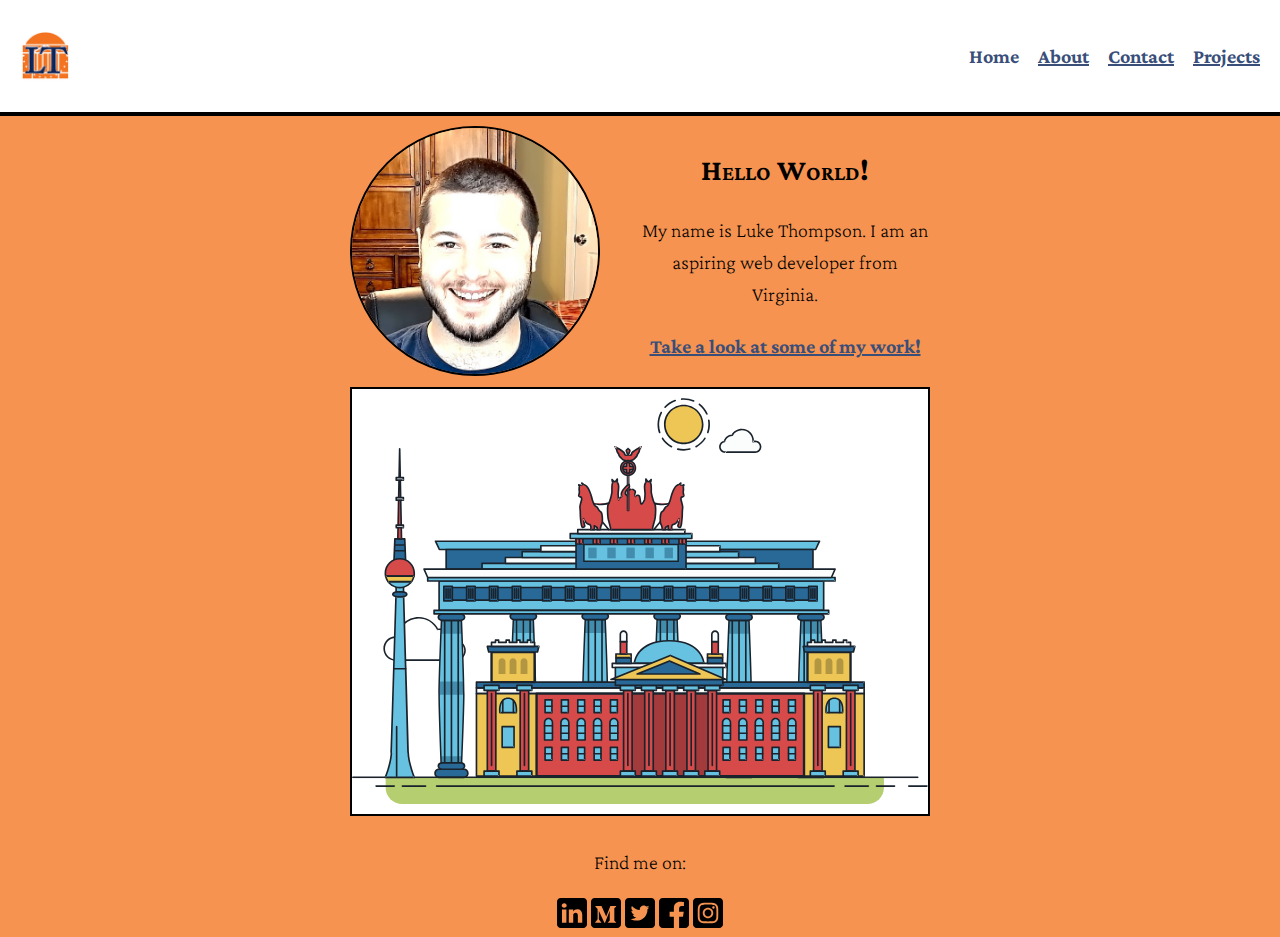
==== commit 9cca237c: "Add LinkedIn/Medium" ====
--- a/index.html
+++ b/index.html
@@ -4,7 +4,7 @@
 <head>
   <meta charset="utf-8">
   <title>LHT Homepage</title>
-  <link rel="shortcut icon" type="image/x-icon" href="img/lht-favicon-16x16.png">
+  <link rel="shortcut icon" type="image/x-icon" href="img/favicon-logo.png">
   <link rel="stylesheet" type="text/css" href="css/normalize.css">
   <link rel="preconnect" href="https://fonts.googleapis.com">
   <link rel="preconnect" href="https://fonts.gstatic.com" crossorigin>
@@ -1025,6 +1025,16 @@
   <footer class="page-footer">
     <p>Find me on:</p>
     <div class="social-media">
+      <span class=social-media__linkedin>
+        <!-- Instagram Logo SVG, should this be given an ARIA role? -->
+        <a href="https://www.linkedin.com/in/luke-thompson-983903239/" target=_blank class="linkedin-logo"><img
+            src="img/linkedin-logo.svg" alt="LinkedIn's logo" class="linkedin-logo"></a>
+      </span>
+      <span class=social-media__medium>
+        <!-- Instagram Logo SVG, should this be given an ARIA role? -->
+        <a href="https://medium.com/@lukeh.thompson" target=_blank class="medium-logo"><img src="img/medium-logo.svg"
+            alt="Medium's logo" class="medium-logo"></a>
+      </span>
       <span class=social-media__twitter>
         <!-- Twitter Logo SVG, should this be given an ARIA role? -->
         <a href="https://twitter.com/ThompsTwin" target=_blank class="twitter-logo"><img src="img/twitter-logo.svg"
@@ -1041,13 +1051,6 @@
             src="img/instagram-logo.svg" alt="Instagram's logo" class="instagram-logo"></a>
       </span>
     </div>
-    <!--
-    <span class="social-media-color">
-      <img src="img/twitter-logo-color.svg" class="twitter-logo-color">
-      <img src="img/twitter-logo-color.svg" class="twitter-logo-color">
-      <img src="img/twitter-logo-color.svg" class="twitter-logo-color">
-    </span>
-    -->
   </footer>
   <!--
   <script src="js/tota11y.min.js"></script>
--- a/css/style.production.css
+++ b/css/style.production.css
@@ -541,6 +541,18 @@
 background: url("https://abs.twimg.com/favicons/twitter.ico");
 */
 
+img.linkedin-logo:hover,
+img.linkedin-logo:focus {
+  /* position: relative; */
+  opacity: 0.8;
+}
+
+img.medium-logo:hover,
+img.medium-logo:focus {
+  /* position: relative; */
+  opacity: 0.8;
+}
+
 img.twitter-logo:hover,
 img.twitter-logo:focus {
   /* position: relative; */
